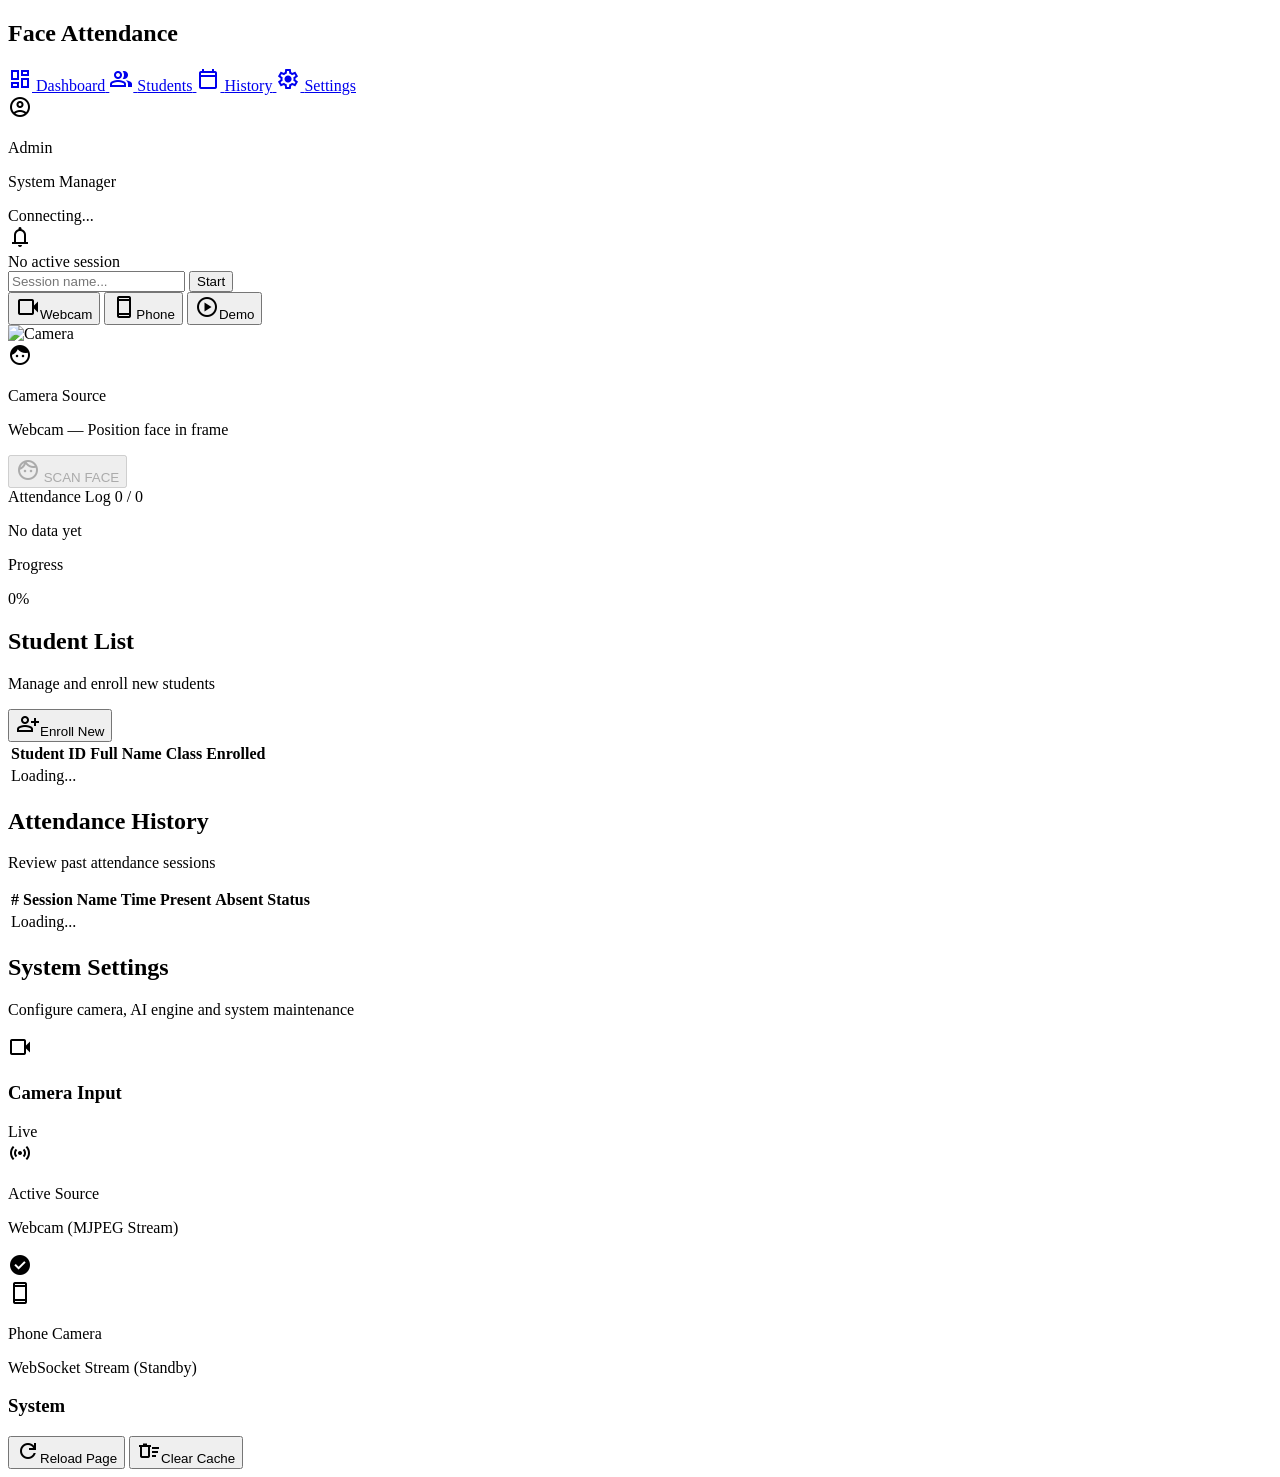
==== web/index.html @ 5d26613a "feat: core face recognition engine and FastAPI backend - InsightFace ArcFace pipeline (detect, align" ====
<!DOCTYPE html>
<html class="dark" lang="en">

<head>
    <meta charset="UTF-8">
    <meta name="viewport" content="width=device-width, initial-scale=1.0">
    <title>Face Attendance — Smart Attendance System</title>
    <link rel="preconnect" href="https://fonts.googleapis.com">
    <link rel="preconnect" href="https://fonts.gstatic.com" crossorigin>
    <link
        href="https://fonts.googleapis.com/css2?family=Inter:wght@400;500;600&family=Manrope:wght@700;800&display=swap"
        rel="stylesheet">
    <link href="https://fonts.googleapis.com/css2?family=Material+Symbols+Outlined:wght,FILL@100..700,0..1&display=swap"
        rel="stylesheet">
    <script src="https://cdn.tailwindcss.com?plugins=forms,container-queries"></script>
    <script>
        tailwind.config = {
            darkMode: "class",
            theme: {
                extend: {
                    colors: {
                        "surface-bright": "#353940", "inverse-surface": "#dfe2eb", "on-error": "#690005",
                        "secondary-fixed": "#97f89a", "primary-fixed-dim": "#a2c9ff", "outline-variant": "#414752",
                        "on-primary-fixed": "#001c38", "surface-dim": "#10141a", "on-background": "#dfe2eb",
                        "surface-container-highest": "#31353c", "on-tertiary-container": "#4f3400",
                        "on-secondary-container": "#95f698", "error": "#ffb4ab", "inverse-primary": "#0060aa",
                        "tertiary-container": "#da9600", "surface-container": "#1c2026", "tertiary": "#ffba42",
                        "surface-container-low": "#181c22", "surface-container-lowest": "#0a0e14",
                        "primary": "#a2c9ff", "on-primary": "#00315c", "primary-container": "#58a6ff",
                        "on-error-container": "#ffdad6", "surface-tint": "#a2c9ff", "on-surface-variant": "#c0c7d4",
                        "primary-fixed": "#d3e4ff", "background": "#10141a", "on-tertiary": "#432c00",
                        "secondary-fixed-dim": "#7bdb80", "on-primary-container": "#003a6b",
                        "secondary-container": "#027326", "surface": "#10141a", "inverse-on-surface": "#2d3137",
                        "on-surface": "#dfe2eb", "error-container": "#93000a", "tertiary-fixed-dim": "#ffba42",
                        "secondary": "#7bdb80", "on-secondary-fixed": "#002106", "outline": "#8b919d",
                        "surface-container-high": "#262a31", "tertiary-fixed": "#ffddaf",
                        "on-secondary": "#00390f", "surface-variant": "#31353c"
                    },
                    fontFamily: { headline: ["Manrope"], body: ["Inter"], label: ["Inter"] }
                }
            }
        }
    </script>
    <link rel="stylesheet" href="/static/style.css">
</head>

<body class="bg-surface-container-lowest text-on-surface font-body antialiased">

    <!-- ═══ SIDEBAR ═══ -->
    <aside
        class="fixed inset-y-0 left-0 flex flex-col z-40 h-full w-64 border-r border-outline-variant/20 bg-surface shadow-[0_12px_32px_rgba(162,201,255,0.08)]">
        <div class="p-6">
            <h1 class="text-xl font-extrabold tracking-tight text-on-surface font-headline">Face Attendance</h1>
        </div>
        <nav class="flex-1 px-4 space-y-1">
            <a class="nav-item active" data-tab="attendance" href="#">
                <span class="material-symbols-outlined nav-icon">dashboard</span>
                <span>Dashboard</span>
            </a>
            <a class="nav-item" data-tab="students" href="#">
                <span class="material-symbols-outlined nav-icon">group</span>
                <span>Students</span>
            </a>
            <a class="nav-item" data-tab="history" href="#">
                <span class="material-symbols-outlined nav-icon">calendar_today</span>
                <span>History</span>
            </a>
            <a class="nav-item" data-tab="settings" href="#">
                <span class="material-symbols-outlined nav-icon">settings</span>
                <span>Settings</span>
            </a>
        </nav>
        <div class="p-4 mt-auto">
            <div class="flex items-center gap-3 p-3 bg-surface-container rounded-xl">
                <div
                    class="w-10 h-10 rounded-full bg-primary-container/20 flex items-center justify-center border border-primary/20">
                    <span class="material-symbols-outlined text-primary">account_circle</span>
                </div>
                <div>
                    <p class="text-sm font-bold">Admin</p>
                    <p class="text-[10px] text-outline uppercase tracking-widest">System Manager</p>
                </div>
            </div>
        </div>
    </aside>

    <!-- ═══ HEADER ═══ -->
    <header
        class="fixed top-0 right-0 left-64 flex items-center justify-between px-8 z-30 h-16 bg-surface/80 backdrop-blur-xl border-b border-outline-variant/10">
        <div class="flex items-center gap-4">
            <div
                class="flex items-center gap-2 px-3 py-1 bg-surface-container rounded-full border border-outline-variant/10">
                <span class="status-badge-dot w-2 h-2 rounded-full bg-outline" id="header-dot"></span>
                <span class="text-[10px] font-bold uppercase tracking-widest" id="status-badge">Connecting...</span>
            </div>
        </div>
        <div class="flex items-center gap-4">
            <span class="text-xs text-on-surface-variant font-mono tabular-nums" id="clock"></span>
            <div class="h-4 w-px bg-outline-variant/30"></div>
            <span
                class="material-symbols-outlined text-on-surface/60 cursor-pointer hover:bg-surface-bright/50 p-2 rounded-lg transition-all text-xl">notifications</span>
        </div>
    </header>

    <!-- ═══ MAIN CONTENT ═══ -->
    <main class="ml-64 mt-16 p-8 min-h-screen">

        <!-- ═══ TAB: DASHBOARD / DIEM DANH ═══ -->
        <section class="tab-content active" id="tab-attendance">
            <!-- Session Bar -->
            <div class="flex items-center justify-between mb-6">
                <div class="flex items-center gap-3" id="session-info">
                    <span class="dot off"></span>
                    <span class="text-sm">No active session</span>
                </div>
                <div class="flex items-center gap-2">
                    <input type="text" id="session-name" placeholder="Session name..."
                        class="bg-surface-container-lowest border border-outline-variant/30 rounded-lg px-3 py-1.5 text-sm text-on-surface placeholder:text-outline focus:border-primary-container focus:ring-1 focus:ring-primary-container/50 w-52">
                    <button
                        class="bg-secondary text-on-secondary px-4 py-1.5 rounded-lg text-sm font-bold hover:opacity-90 transition-opacity"
                        id="btn-start" onclick="startSession()">Start</button>
                    <button
                        class="bg-error-container text-on-error-container px-4 py-1.5 rounded-lg text-sm font-bold hover:opacity-90 transition-opacity"
                        id="btn-stop" onclick="endSession()" style="display:none">End Session</button>
                </div>
            </div>

            <!-- 12-col Grid -->
            <div class="grid grid-cols-12 gap-6">
                <!-- LEFT: Camera (8 cols) -->
                <div class="col-span-8 flex flex-col gap-5">
                    <!-- Camera Source Bar -->
                    <div class="flex items-center gap-2">
                        <button
                            class="source-btn active text-[11px] font-bold px-3 py-1.5 rounded-lg border border-outline-variant/30 transition-all"
                            id="src-webcam" onclick="setCameraSource('webcam')">
                            <span
                                class="material-symbols-outlined text-[14px] align-middle mr-0.5">videocam</span>Webcam
                        </button>
                        <button
                            class="source-btn text-[11px] font-bold px-3 py-1.5 rounded-lg border border-outline-variant/30 transition-all"
                            id="src-phone" onclick="setCameraSource('phone')">
                            <span
                                class="material-symbols-outlined text-[14px] align-middle mr-0.5">smartphone</span>Phone
                        </button>
                        <button
                            class="text-[11px] font-bold px-3 py-1.5 rounded-lg border border-[#8b5cf6]/30 bg-[#8b5cf6]/10 text-[#c4b5fd] hover:bg-[#8b5cf6]/20 transition-all"
                            id="btn-demo" onclick="toggleDemoVideo()">
                            <span
                                class="material-symbols-outlined text-[14px] align-middle mr-0.5">play_circle</span><span
                                id="btn-demo-label">Demo</span>
                        </button>
                        <span class="ml-2 flex items-center gap-1.5 text-[11px] text-on-surface-variant"
                            id="phone-status" style="display:none">
                            <span class="dot off" id="phone-dot"></span>
                            <span id="phone-status-text">Not connected</span>
                        </span>
                    </div>

                    <!-- Camera Feed -->
                    <div
                        class="relative aspect-video bg-surface-container rounded-2xl overflow-hidden group border border-outline-variant/10">
                        <img id="camera-feed" src="/api/live/stream" alt="Camera" class="w-full h-full object-cover">
                        <!-- Demo Video Feed -->
                        <video id="demo-video" src="/static/demo.mp4"
                            class="w-full h-full object-cover absolute inset-0" loop muted playsinline
                            style="display:none"></video>
                        <!-- Scanning Overlay -->
                        <div class="absolute inset-0 flex items-center justify-center pointer-events-none">
                            <div
                                class="w-[260px] h-[260px] rounded-full border-2 border-primary/30 flex items-center justify-center relative scan-circle">
                                <div
                                    class="absolute inset-0 rounded-full border-4 border-primary/15 animate-ping opacity-20">
                                </div>
                                <div
                                    class="w-[200px] h-[200px] rounded-full border border-primary/50 shadow-[0_0_24px_rgba(162,201,255,0.3)]">
                                </div>
                                <div
                                    class="absolute w-40 h-[1px] bg-gradient-to-r from-transparent via-primary/60 to-transparent animate-pulse top-1/2">
                                </div>
                            </div>
                        </div>
                        <!-- HUD Overlay -->
                        <div
                            class="absolute bottom-4 left-4 right-4 flex items-center justify-between bg-surface/60 backdrop-blur-md p-3 rounded-xl border border-white/5">
                            <div class="flex items-center gap-3">
                                <div class="p-1.5 bg-primary/10 rounded-lg">
                                    <span class="material-symbols-outlined text-primary text-lg"
                                        style="font-variation-settings:'FILL' 1">face</span>
                                </div>
                                <div>
                                    <p class="text-[9px] text-outline uppercase tracking-widest font-bold">Camera Source
                                    </p>
                                    <p class="text-sm font-headline font-extrabold" id="camera-hint">Webcam — Position
                                        face in frame</p>
                                </div>
                            </div>
                        </div>
                    </div>

                    <!-- Scan Button -->
                    <button
                        class="w-full flex items-center justify-center gap-3 px-8 py-4 bg-gradient-to-br from-primary-container to-[#3b5bdb] text-white rounded-xl font-bold font-headline text-base uppercase tracking-wider hover:shadow-[0_8px_24px_rgba(88,166,255,0.3)] transition-all active:scale-[0.98] disabled:opacity-40 disabled:hover:shadow-none disabled:cursor-not-allowed"
                        id="btn-scan" onclick="doScan()" disabled>
                        <span class="material-symbols-outlined">face</span>
                        SCAN FACE
                    </button>
                </div>

                <!-- RIGHT: Real-time Logs (4 cols) -->
                <div class="col-span-4 flex flex-col gap-4">
                    <!-- Result Card -->
                    <div class="bg-surface-container rounded-xl border border-outline-variant/10 p-4" id="result-card"
                        style="display:none">
                        <div class="flex items-center gap-3">
                            <span class="material-symbols-outlined text-secondary text-2xl"
                                style="font-variation-settings:'FILL' 1">check_circle</span>
                            <div>
                                <p class="font-headline font-bold text-lg" id="result-name">--</p>
                                <p class="text-xs text-on-surface-variant" id="result-msg">--</p>
                            </div>
                        </div>
                    </div>

                    <!-- Real-time Log Panel -->
                    <div
                        class="bg-surface-container rounded-2xl flex-1 flex flex-col overflow-hidden border border-outline-variant/10 shadow-[0_12px_32px_rgba(162,201,255,0.04)]">
                        <div
                            class="p-4 border-b border-outline-variant/10 bg-surface-container-high/50 flex items-center justify-between">
                            <span class="text-xs font-bold text-outline uppercase tracking-widest">Attendance Log</span>
                            <span class="px-2 py-0.5 bg-primary/10 text-primary text-[10px] font-bold rounded-full"
                                id="present-count">0 / 0</span>
                        </div>
                        <div class="flex-1 overflow-y-auto custom-scrollbar p-2 space-y-1" id="present-list">
                            <p class="empty text-center text-on-surface-variant/40 text-xs py-8">No data yet</p>
                        </div>
                        <!-- Progress Bar -->
                        <div class="p-4 bg-surface-container-high/40 border-t border-outline-variant/10">
                            <div class="flex items-center justify-between mb-2">
                                <p class="text-[10px] font-bold text-on-surface uppercase tracking-widest">Progress</p>
                                <p class="text-[10px] font-bold text-primary" id="progress-pct">0%</p>
                            </div>
                            <div class="h-1.5 w-full bg-surface-container-lowest rounded-full overflow-hidden">
                                <div class="h-full bg-primary rounded-full transition-all duration-500"
                                    id="progress-bar" style="width:0%"></div>
                            </div>
                        </div>
                    </div>
                </div>
            </div>
        </section>

        <!-- ═══ TAB: HOC SINH ═══ -->
        <section class="tab-content" id="tab-students">
            <div class="flex items-center justify-between mb-6">
                <div>
                    <h2 class="text-2xl font-bold font-headline tracking-tight">Student List</h2>
                    <p class="text-sm text-on-surface-variant">Manage and enroll new students</p>
                </div>
                <button
                    class="bg-primary-container text-on-primary-container px-4 py-2 rounded-lg text-sm font-bold flex items-center gap-1.5 hover:opacity-90 transition-opacity"
                    onclick="showEnrollForm()">
                    <span class="material-symbols-outlined text-[16px]">person_add</span>Enroll New
                </button>
            </div>

            <!-- Enroll Form -->
            <div class="bg-surface-container rounded-xl border border-outline-variant/10 p-6 mb-6" id="enroll-form"
                style="display:none">
                <h3 class="font-headline font-bold mb-4 flex items-center gap-2">
                    <span class="material-symbols-outlined text-primary">badge</span>Enroll Student
                </h3>
                <div class="grid grid-cols-1 sm:grid-cols-2 gap-4 mb-4">
                    <div>
                        <label
                            class="block text-[10px] font-bold uppercase tracking-widest text-on-surface-variant mb-1">Student
                            ID</label>
                        <input type="text" id="enroll-id" placeholder="HS001"
                            class="w-full bg-surface-container-lowest border border-outline-variant/30 rounded-lg px-3 py-2 text-sm text-on-surface focus:border-primary-container focus:ring-1 focus:ring-primary-container/50">
                    </div>
                    <div>
                        <label
                            class="block text-[10px] font-bold uppercase tracking-widest text-on-surface-variant mb-1">Full
                            Name</label>
                        <input type="text" id="enroll-name" placeholder="Nguyen Van A"
                            class="w-full bg-surface-container-lowest border border-outline-variant/30 rounded-lg px-3 py-2 text-sm text-on-surface focus:border-primary-container focus:ring-1 focus:ring-primary-container/50">
                    </div>
                    <div>
                        <label
                            class="block text-[10px] font-bold uppercase tracking-widest text-on-surface-variant mb-1">Class</label>
                        <input type="text" id="enroll-class" placeholder="12A1"
                            class="w-full bg-surface-container-lowest border border-outline-variant/30 rounded-lg px-3 py-2 text-sm text-on-surface focus:border-primary-container focus:ring-1 focus:ring-primary-container/50">
                    </div>
                    <div>
                        <label
                            class="block text-[10px] font-bold uppercase tracking-widest text-on-surface-variant mb-1">Face
                            Photo</label>
                        <input type="file" id="enroll-photo" accept="image/*"
                            class="w-full bg-surface-container-lowest border border-outline-variant/30 rounded-lg px-3 py-1.5 text-sm text-on-surface file:mr-3 file:py-1 file:px-3 file:rounded-lg file:border-0 file:text-xs file:font-bold file:bg-primary-container file:text-on-primary-container">
                    </div>
                </div>
                <div class="flex gap-2">
                    <button
                        class="bg-primary-container text-on-primary-container px-5 py-2 rounded-lg text-sm font-bold hover:opacity-90 transition-opacity"
                        onclick="submitEnroll()">Submit</button>
                    <button
                        class="bg-surface-container-high text-on-surface px-5 py-2 rounded-lg text-sm font-bold hover:bg-outline-variant/50 transition-colors"
                        onclick="hideEnrollForm()">Cancel</button>
                </div>
                <div id="enroll-result" class="mt-3 text-sm rounded-lg px-3 py-2"></div>
            </div>

            <!-- Student Table -->
            <div class="bg-surface-container rounded-xl border border-outline-variant/10 overflow-hidden">
                <table class="w-full text-sm">
                    <thead>
                        <tr class="bg-surface-container-high border-b border-outline-variant/10">
                            <th
                                class="text-left px-4 py-3 text-[10px] font-bold uppercase tracking-widest text-outline">
                                Student ID</th>
                            <th
                                class="text-left px-4 py-3 text-[10px] font-bold uppercase tracking-widest text-outline">
                                Full Name</th>
                            <th
                                class="text-left px-4 py-3 text-[10px] font-bold uppercase tracking-widest text-outline">
                                Class</th>
                            <th
                                class="text-left px-4 py-3 text-[10px] font-bold uppercase tracking-widest text-outline">
                                Enrolled</th>
                            <th class="px-4 py-3"></th>
                        </tr>
                    </thead>
                    <tbody id="student-tbody" class="divide-y divide-outline-variant/10">
                        <tr>
                            <td colspan="5" class="empty text-center text-on-surface-variant/40 py-8">Loading...</td>
                        </tr>
                    </tbody>
                </table>
            </div>
        </section>

        <!-- ═══ TAB: LICH SU ═══ -->
        <section class="tab-content" id="tab-history">
            <div class="mb-6">
                <h2 class="text-2xl font-bold font-headline tracking-tight">Attendance History</h2>
                <p class="text-sm text-on-surface-variant">Review past attendance sessions</p>
            </div>
            <div class="bg-surface-container rounded-xl border border-outline-variant/10 overflow-hidden">
                <table class="w-full text-sm">
                    <thead>
                        <tr class="bg-surface-container-high border-b border-outline-variant/10">
                            <th
                                class="text-left px-4 py-3 text-[10px] font-bold uppercase tracking-widest text-outline">
                                #</th>
                            <th
                                class="text-left px-4 py-3 text-[10px] font-bold uppercase tracking-widest text-outline">
                                Session Name</th>
                            <th
                                class="text-left px-4 py-3 text-[10px] font-bold uppercase tracking-widest text-outline">
                                Time</th>
                            <th
                                class="text-left px-4 py-3 text-[10px] font-bold uppercase tracking-widest text-outline">
                                Present</th>
                            <th
                                class="text-left px-4 py-3 text-[10px] font-bold uppercase tracking-widest text-outline">
                                Absent</th>
                            <th
                                class="text-left px-4 py-3 text-[10px] font-bold uppercase tracking-widest text-outline">
                                Status</th>
                            <th class="px-4 py-3"></th>
                        </tr>
                    </thead>
                    <tbody id="history-tbody" class="divide-y divide-outline-variant/10">
                        <tr>
                            <td colspan="7" class="empty text-center text-on-surface-variant/40 py-8">Loading...</td>
                        </tr>
                    </tbody>
                </table>
            </div>

            <!-- Detail Panel -->
            <div class="bg-surface-container rounded-xl border border-outline-variant/10 p-6 mt-6" id="detail-panel"
                style="display:none">
                <div class="flex items-center justify-between mb-4">
                    <h3 class="font-headline font-bold text-lg" id="detail-title">Details</h3>
                    <button
                        class="bg-surface-container-high text-on-surface px-3 py-1 rounded-lg text-xs font-bold hover:bg-outline-variant/50 transition-colors"
                        onclick="hideDetail()">Close</button>
                </div>
                <div class="grid grid-cols-1 sm:grid-cols-2 gap-6">
                    <div>
                        <h4 class="text-xs font-bold text-secondary mb-2 flex items-center gap-1.5">
                            <span class="material-symbols-outlined text-[16px]"
                                style="font-variation-settings:'FILL' 1">check_circle</span>
                            Present (<span id="detail-present-count">0</span>)
                        </h4>
                        <ul id="detail-present-list" class="space-y-1 text-sm max-h-64 overflow-y-auto"></ul>
                    </div>
                    <div>
                        <h4 class="text-xs font-bold text-error mb-2 flex items-center gap-1.5">
                            <span class="material-symbols-outlined text-[16px]">cancel</span>
                            Absent (<span id="detail-absent-count">0</span>)
                        </h4>
                        <ul id="detail-absent-list" class="space-y-1 text-sm max-h-64 overflow-y-auto"></ul>
                    </div>
                </div>
            </div>
        </section>

        <!-- ═══ TAB: CAI DAT ═══ -->
        <section class="tab-content" id="tab-settings">
            <div class="mb-6">
                <h2 class="text-2xl font-bold font-headline tracking-tight">System Settings</h2>
                <p class="text-sm text-on-surface-variant">Configure camera, AI engine and system maintenance</p>
            </div>
            <div class="space-y-6 max-w-3xl">
                <!-- Camera Input -->
                <div class="bg-surface-container rounded-xl border border-outline-variant/10 overflow-hidden">
                    <div
                        class="px-6 py-4 flex items-center gap-3 border-b border-outline-variant/10 bg-surface-container-high/50">
                        <span class="material-symbols-outlined text-primary">videocam</span>
                        <h3 class="font-headline font-bold">Camera Input</h3>
                        <span
                            class="ml-auto text-secondary text-[10px] font-bold px-2 py-0.5 rounded border border-secondary/30 uppercase tracking-widest">Live</span>
                    </div>
                    <div class="p-6 space-y-3">
                        <div
                            class="p-4 rounded-lg bg-surface-container-lowest border border-primary/20 flex items-center justify-between">
                            <div class="flex items-center gap-3">
                                <span class="material-symbols-outlined text-primary">sensors</span>
                                <div>
                                    <p class="text-[10px] font-bold uppercase tracking-wider text-outline">Active Source
                                    </p>
                                    <p class="text-sm font-medium">Webcam (MJPEG Stream)</p>
                                </div>
                            </div>
                            <span class="material-symbols-outlined text-secondary text-sm"
                                style="font-variation-settings:'FILL' 1">check_circle</span>
                        </div>
                        <div
                            class="p-4 rounded-lg bg-surface-container-lowest border border-outline-variant/20 flex items-center gap-3 hover:border-outline-variant transition-colors cursor-pointer">
                            <span class="material-symbols-outlined text-on-surface-variant">smartphone</span>
                            <div>
                                <p class="text-[10px] font-bold uppercase tracking-wider text-outline">Phone Camera</p>
                                <p class="text-sm font-medium">WebSocket Stream (Standby)</p>
                            </div>
                        </div>
                    </div>
                </div>
                <!-- System Controls -->
                <div class="bg-surface-container rounded-xl border border-outline-variant/10 p-6">
                    <h3 class="font-headline font-bold text-xs mb-4 uppercase tracking-widest text-outline">System
                    </h3>
                    <div class="flex flex-wrap gap-3">
                        <button
                            class="flex-1 min-w-[180px] bg-surface-container-high text-on-surface py-3 px-4 rounded-lg font-bold flex items-center justify-center gap-2 hover:bg-outline-variant/50 transition-all border border-outline-variant/20 text-sm"
                            onclick="location.reload()">
                            <span class="material-symbols-outlined text-sm">refresh</span>Reload Page
                        </button>
                        <button
                            class="flex-1 min-w-[180px] bg-error-container/10 text-error py-3 px-4 rounded-lg font-bold flex items-center justify-center gap-2 hover:bg-error-container/20 transition-all border border-error/20 text-sm">
                            <span class="material-symbols-outlined text-sm">delete_sweep</span>Clear Cache
                        </button>
                    </div>
                </div>
            </div>
        </section>
    </main>

    <!-- ═══ TOAST ═══ -->
    <div class="fixed bottom-6 right-6 z-[999] flex flex-col gap-2" id="toast-container"></div>

    <!-- ═══ LOADING ═══ -->
    <div class="fixed inset-0 bg-surface/80 backdrop-blur-sm flex flex-col items-center justify-center z-[998]"
        id="loading" style="display:none">
        <div class="w-9 h-9 border-3 border-outline-variant border-t-primary rounded-full animate-spin mb-3"></div>
        <p class="text-on-surface-variant text-sm" id="loading-text">Processing...</p>
    </div>

    <!-- ═══ DEMO MODAL ═══ -->
    <div class="demo-overlay fixed inset-0 bg-surface/90 backdrop-blur-md flex items-center justify-center z-[1000]"
        id="demo-overlay" style="display:none">
        <div
            class="demo-modal bg-surface-container border border-outline-variant/20 rounded-2xl w-[90%] max-w-[600px] max-h-[90vh] flex flex-col overflow-hidden shadow-2xl">
            <div
                class="flex items-center justify-between px-5 py-3.5 border-b border-outline-variant/10 bg-surface-container-high">
                <h2 class="font-headline font-bold text-sm text-primary">How to Use the Attendance System</h2>
                <button class="text-on-surface-variant hover:text-error transition-colors text-xl leading-none"
                    onclick="closeDemo()">&times;</button>
            </div>
            <div class="flex-1 overflow-hidden relative">
                <div class="demo-slides relative min-h-[380px]" id="demo-slides">
                    <div class="demo-slide active" data-slide="0">
                        <div class="slide-icon">&#128218;</div>
                        <h3 class="font-headline font-bold text-base mb-4">Step 1: Create a Session</h3>
                        <div class="slide-visual">
                            <div
                                class="flex items-center gap-2 bg-surface-container-lowest border border-outline-variant/30 rounded-lg p-3 w-full">
                                <span class="w-2.5 h-2.5 rounded-full bg-outline shrink-0"></span>
                                <input type="text" value="Period 1 — Math" readonly
                                    class="flex-1 bg-surface-container-high/50 border border-outline-variant/30 rounded px-2 py-1 text-xs text-on-surface">
                                <span
                                    class="shrink-0 px-3 py-1 rounded bg-secondary text-on-secondary text-xs font-bold">Start</span>
                            </div>
                        </div>
                        <p class="text-xs text-on-surface-variant text-center mt-4 leading-relaxed max-w-md">Enter the
                            session name, then click <strong class="text-primary">Start</strong> to begin.</p>
                    </div>
                    <div class="demo-slide" data-slide="1">
                        <div class="slide-icon">&#128247;</div>
                        <h3 class="font-headline font-bold text-base mb-4">Step 2: Select Camera Source</h3>
                        <div class="slide-visual">
                            <div
                                class="flex gap-1 bg-surface-container-high border border-outline-variant/30 rounded-lg p-1.5">
                                <span
                                    class="px-4 py-1 rounded text-xs font-bold text-on-surface-variant border border-outline-variant/30">Webcam</span>
                                <span
                                    class="px-4 py-1 rounded text-xs font-bold text-white bg-primary-container border border-primary-container">Phone</span>
                            </div>
                            <div
                                class="flex items-center gap-2 bg-primary/5 border border-dashed border-primary/30 rounded-lg p-3 w-full mt-2 text-xs text-on-surface-variant">
                                <span class="text-2xl">&#128241;</span>
                                <span>Open <strong class="text-primary">/phone</strong> on your mobile device</span>
                            </div>
                        </div>
                        <p class="text-xs text-on-surface-variant text-center mt-4 leading-relaxed max-w-md">Select
                            <strong class="text-primary">Webcam</strong> or <strong class="text-primary">Phone</strong>
                            as your camera source.
                        </p>
                    </div>
                    <div class="demo-slide" data-slide="2">
                        <div class="slide-icon">&#128100;</div>
                        <h3 class="font-headline font-bold text-base mb-4">Step 3: Scan Attendance</h3>
                        <div class="slide-visual">
                            <div
                                class="w-full aspect-[16/10] bg-surface-container-lowest rounded-xl border border-outline-variant/30 flex items-center justify-center relative overflow-hidden">
                                <div class="absolute w-16 h-20 opacity-40"
                                    style="animation:guideBreath 3s ease-in-out infinite">
                                    <svg viewBox="0 0 120 150" fill="none" stroke="rgba(88,166,255,0.6)"
                                        stroke-width="2">
                                        <rect x="5" y="5" width="110" height="140" rx="55" ry="70" />
                                    </svg>
                                </div>
                                <span class="text-3xl relative z-10">&#128578;</span>
                            </div>
                            <div
                                class="w-full text-center py-2 rounded-xl bg-gradient-to-r from-primary-container to-[#3b5bdb] text-white text-xs font-bold uppercase tracking-wider mt-1">
                                SCAN FACE</div>
                        </div>
                        <p class="text-xs text-on-surface-variant text-center mt-4 leading-relaxed max-w-md">Point the
                            camera at the student, then press <strong class="text-primary">SCAN FACE</strong>.</p>
                    </div>
                    <div class="demo-slide" data-slide="3">
                        <div class="slide-icon">&#9989;</div>
                        <h3 class="font-headline font-bold text-base mb-4">Step 4: View Results</h3>
                        <div class="slide-visual">
                            <div
                                class="w-full bg-surface-container-lowest border border-outline-variant/30 rounded-xl overflow-hidden">
                                <div
                                    class="flex items-center justify-between px-3 py-2 border-b border-outline-variant/10 text-xs">
                                    <span class="text-secondary font-bold">&#10003;</span><span
                                        class="flex-1 ml-2">Nguyen Van An</span><span
                                        class="text-on-surface-variant">08:05</span>
                                </div>
                                <div
                                    class="flex items-center justify-between px-3 py-2 border-b border-outline-variant/10 text-xs">
                                    <span class="text-secondary font-bold">&#10003;</span><span class="flex-1 ml-2">Tran
                                        Thi Binh</span><span class="text-on-surface-variant">08:06</span>
                                </div>
                                <div class="flex items-center justify-between px-3 py-2 text-xs opacity-50"><span
                                        class="text-error font-bold">&#10007;</span><span class="flex-1 ml-2">Le Hoang
                                        Cuong</span><span class="text-on-surface-variant">Absent</span></div>
                            </div>
                        </div>
                        <p class="text-xs text-on-surface-variant text-center mt-4 leading-relaxed max-w-md">The <strong
                                class="text-primary">present</strong> and <strong class="text-primary">absent</strong>
                            lists update in real time.</p>
                    </div>
                    <div class="demo-slide" data-slide="4">
                        <div class="slide-icon">&#127891;</div>
                        <h3 class="font-headline font-bold text-base mb-4">Step 5: Enroll New Students</h3>
                        <div class="slide-visual">
                            <div
                                class="w-full bg-surface-container-lowest border border-outline-variant/30 rounded-xl p-3 space-y-2">
                                <div class="flex items-center gap-2 text-xs"><span
                                        class="text-on-surface-variant w-12">ID:</span><span
                                        class="bg-surface-container-high/50 border border-outline-variant/30 rounded px-2 py-0.5 text-on-surface">HS001</span>
                                </div>
                                <div class="flex items-center gap-2 text-xs"><span
                                        class="text-on-surface-variant w-12">Name:</span><span
                                        class="bg-surface-container-high/50 border border-outline-variant/30 rounded px-2 py-0.5 text-on-surface">Nguyen
                                        Van An</span></div>
                                <div class="flex items-center gap-2 text-xs"><span
                                        class="text-on-surface-variant w-12">Class:</span><span
                                        class="bg-surface-container-high/50 border border-outline-variant/30 rounded px-2 py-0.5 text-on-surface">12A1</span>
                                </div>
                            </div>
                        </div>
                        <p class="text-xs text-on-surface-variant text-center mt-4 leading-relaxed max-w-md">Go to
                            <strong class="text-primary">Students</strong> tab, click <strong
                                class="text-primary">Enroll New</strong>.
                        </p>
                    </div>
                </div>
            </div>
            <div
                class="flex flex-col items-center gap-3 px-5 py-3.5 border-t border-outline-variant/10 bg-surface-container-high">
                <div class="flex gap-1.5" id="demo-dots"></div>
                <div class="flex items-center gap-4">
                    <button
                        class="bg-surface-container text-on-surface px-4 py-1.5 rounded-lg text-xs font-bold border border-outline-variant/30 hover:bg-outline-variant/40 transition-colors disabled:opacity-30"
                        id="demo-prev" onclick="demoNav(-1)">Previous</button>
                    <span class="text-[11px] text-on-surface-variant tabular-nums min-w-[40px] text-center"
                        id="demo-counter">1 / 5</span>
                    <button
                        class="bg-primary-container text-on-primary-container px-4 py-1.5 rounded-lg text-xs font-bold hover:opacity-90 transition-opacity"
                        id="demo-next" onclick="demoNav(1)">Next</button>
                </div>
            </div>
        </div>
    </div>

    <script src="/static/app.js"></script>
</body>

</html>
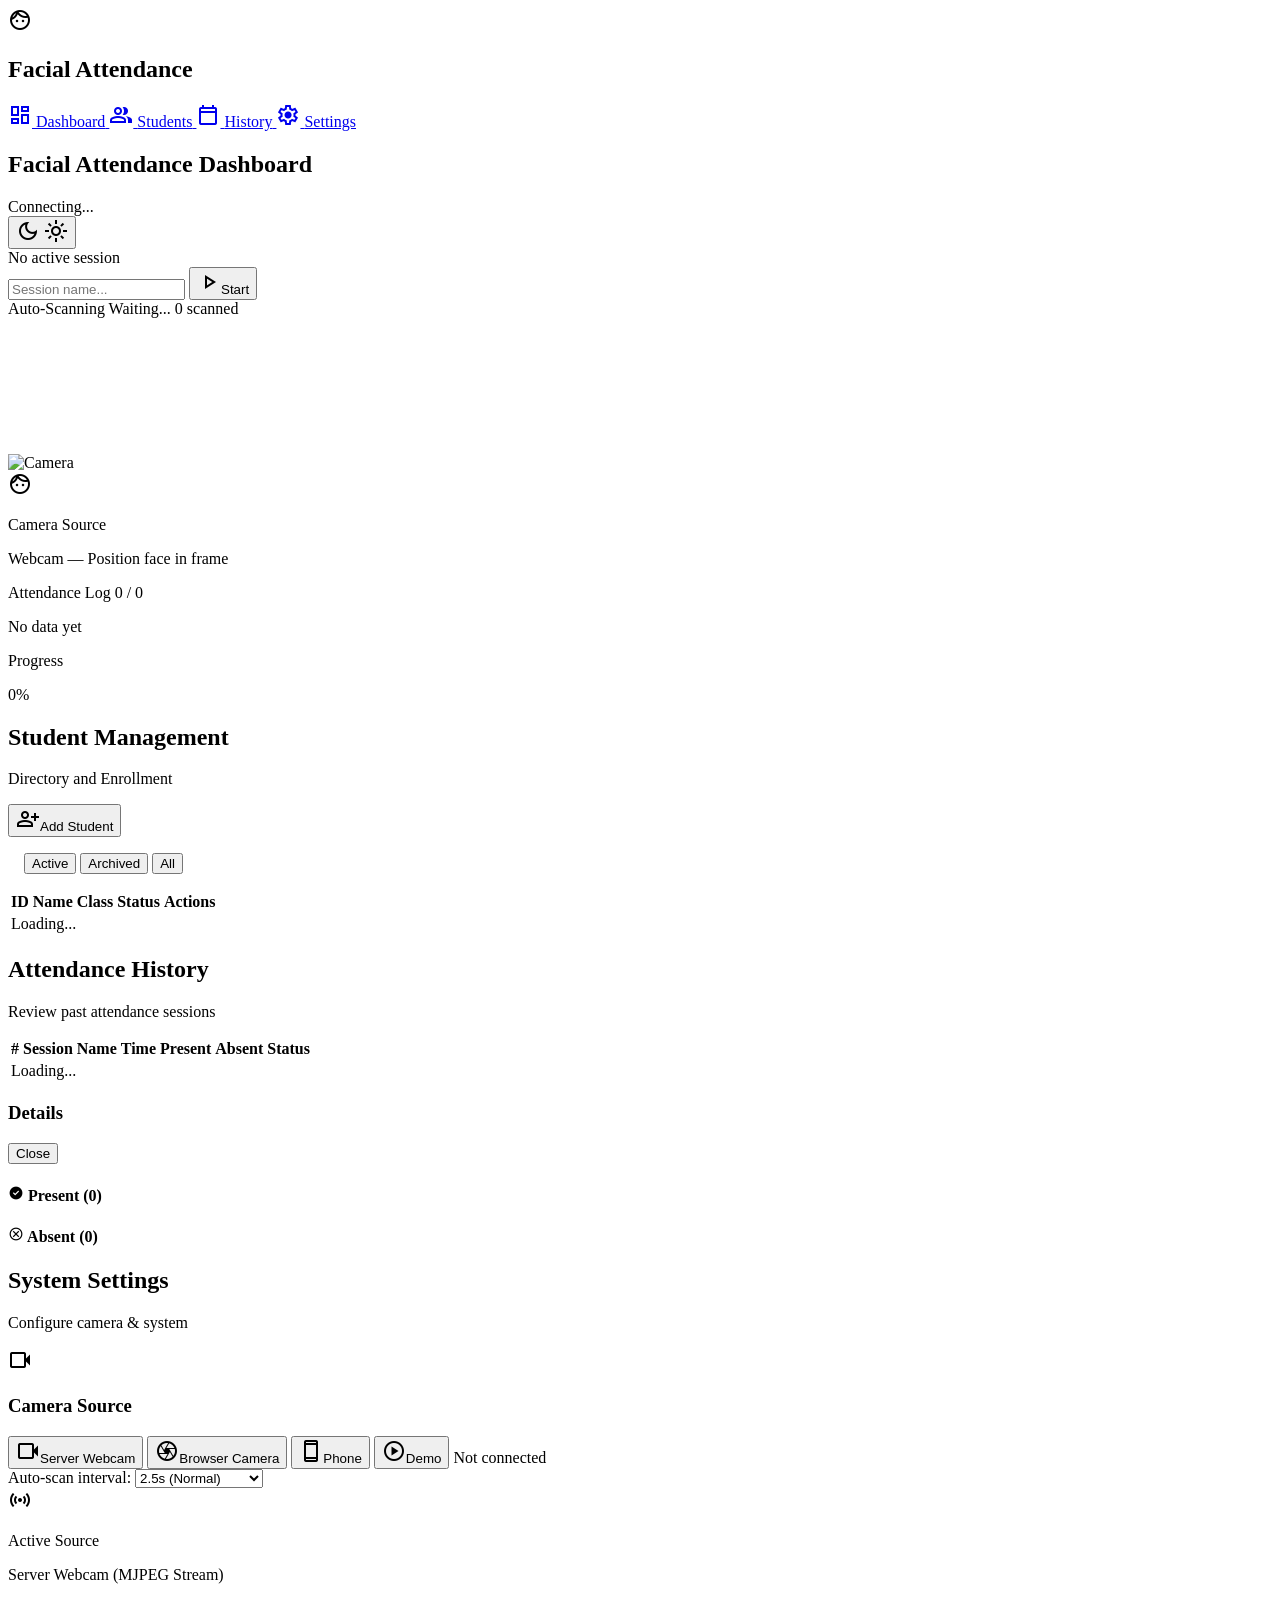
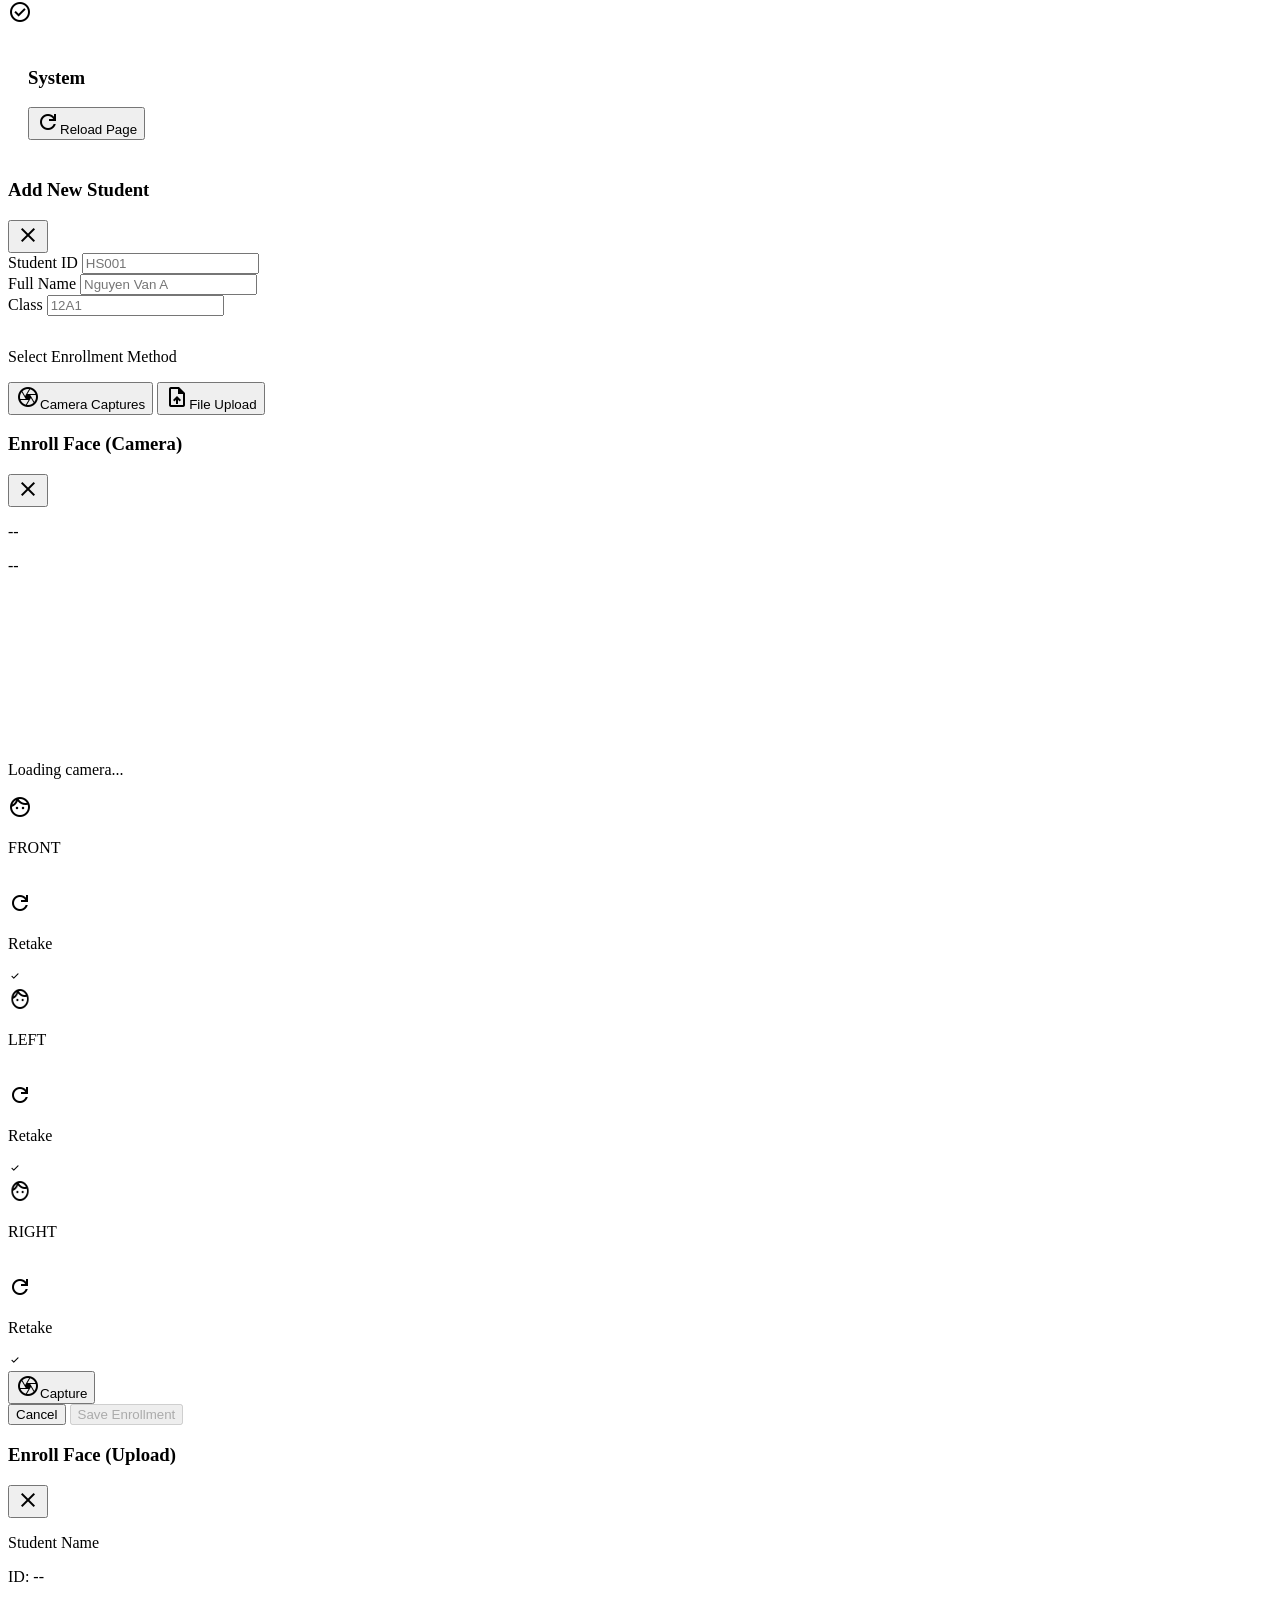
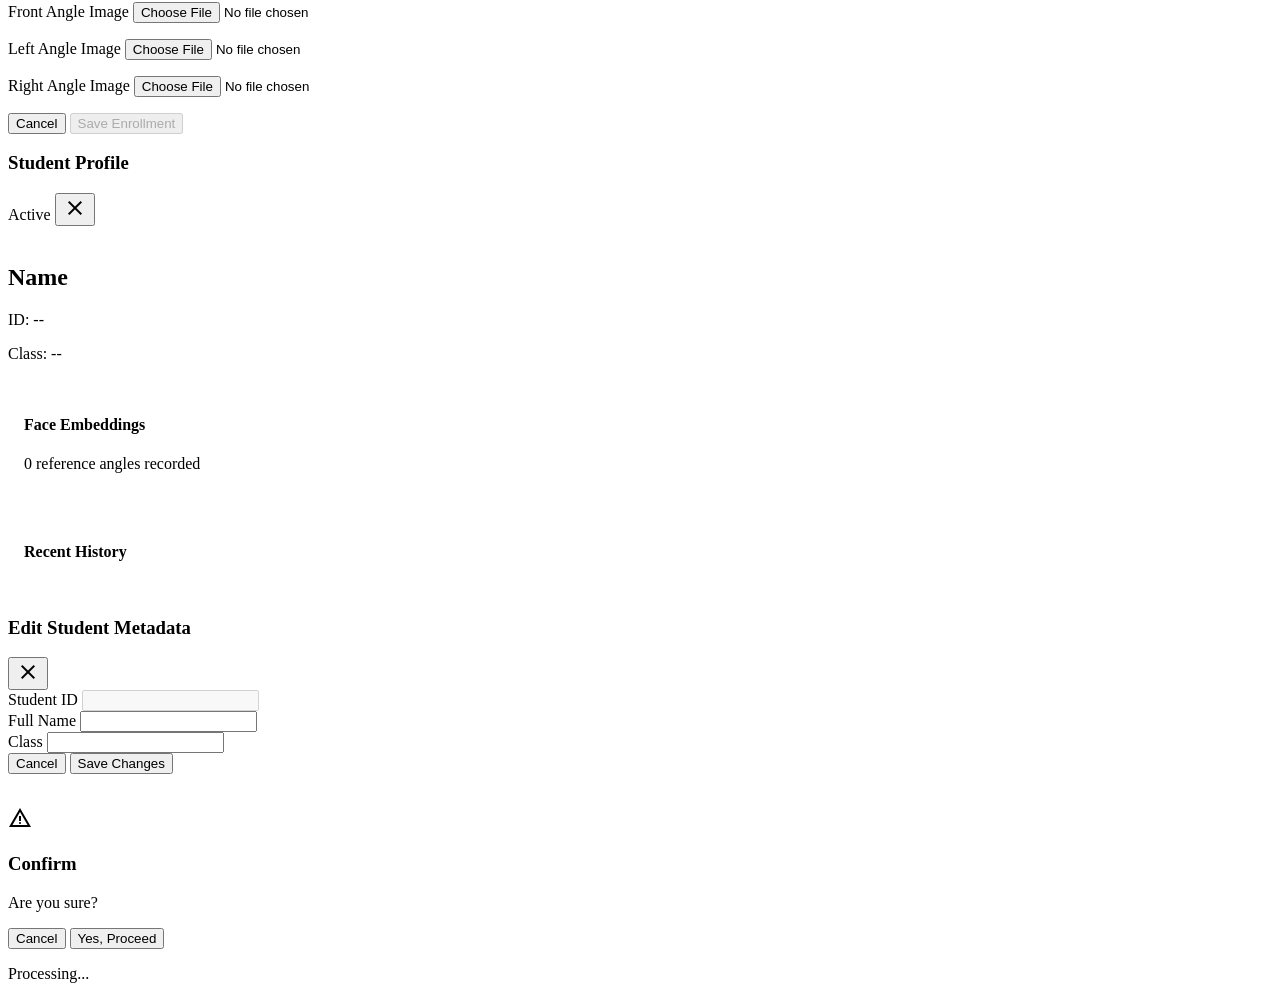
==== commit f95052c3: "Overhaul attendance UI, enrollment, and student CRUD" ====
--- a/web/index.html
+++ b/web/index.html
@@ -1,58 +1,28 @@
 <!DOCTYPE html>
-<html class="dark" lang="en">
+<html lang="en" data-theme="light">
 
 <head>
     <meta charset="UTF-8">
     <meta name="viewport" content="width=device-width, initial-scale=1.0">
     <title>Face Attendance — Smart Attendance System</title>
+    <meta name="description" content="AI-powered facial recognition attendance system for classrooms">
     <link rel="preconnect" href="https://fonts.googleapis.com">
     <link rel="preconnect" href="https://fonts.gstatic.com" crossorigin>
-    <link
-        href="https://fonts.googleapis.com/css2?family=Inter:wght@400;500;600&family=Manrope:wght@700;800&display=swap"
-        rel="stylesheet">
+    <link href="https://fonts.googleapis.com/css2?family=Inter:wght@400;500;600;700&display=swap" rel="stylesheet">
     <link href="https://fonts.googleapis.com/css2?family=Material+Symbols+Outlined:wght,FILL@100..700,0..1&display=swap"
         rel="stylesheet">
-    <script src="https://cdn.tailwindcss.com?plugins=forms,container-queries"></script>
-    <script>
-        tailwind.config = {
-            darkMode: "class",
-            theme: {
-                extend: {
-                    colors: {
-                        "surface-bright": "#353940", "inverse-surface": "#dfe2eb", "on-error": "#690005",
-                        "secondary-fixed": "#97f89a", "primary-fixed-dim": "#a2c9ff", "outline-variant": "#414752",
-                        "on-primary-fixed": "#001c38", "surface-dim": "#10141a", "on-background": "#dfe2eb",
-                        "surface-container-highest": "#31353c", "on-tertiary-container": "#4f3400",
-                        "on-secondary-container": "#95f698", "error": "#ffb4ab", "inverse-primary": "#0060aa",
-                        "tertiary-container": "#da9600", "surface-container": "#1c2026", "tertiary": "#ffba42",
-                        "surface-container-low": "#181c22", "surface-container-lowest": "#0a0e14",
-                        "primary": "#a2c9ff", "on-primary": "#00315c", "primary-container": "#58a6ff",
-                        "on-error-container": "#ffdad6", "surface-tint": "#a2c9ff", "on-surface-variant": "#c0c7d4",
-                        "primary-fixed": "#d3e4ff", "background": "#10141a", "on-tertiary": "#432c00",
-                        "secondary-fixed-dim": "#7bdb80", "on-primary-container": "#003a6b",
-                        "secondary-container": "#027326", "surface": "#10141a", "inverse-on-surface": "#2d3137",
-                        "on-surface": "#dfe2eb", "error-container": "#93000a", "tertiary-fixed-dim": "#ffba42",
-                        "secondary": "#7bdb80", "on-secondary-fixed": "#002106", "outline": "#8b919d",
-                        "surface-container-high": "#262a31", "tertiary-fixed": "#ffddaf",
-                        "on-secondary": "#00390f", "surface-variant": "#31353c"
-                    },
-                    fontFamily: { headline: ["Manrope"], body: ["Inter"], label: ["Inter"] }
-                }
-            }
-        }
-    </script>
     <link rel="stylesheet" href="/static/style.css">
 </head>
 
-<body class="bg-surface-container-lowest text-on-surface font-body antialiased">
+<body>
 
     <!-- ═══ SIDEBAR ═══ -->
-    <aside
-        class="fixed inset-y-0 left-0 flex flex-col z-40 h-full w-64 border-r border-outline-variant/20 bg-surface shadow-[0_12px_32px_rgba(162,201,255,0.08)]">
-        <div class="p-6">
-            <h1 class="text-xl font-extrabold tracking-tight text-on-surface font-headline">Face Attendance</h1>
-        </div>
-        <nav class="flex-1 px-4 space-y-1">
+    <aside class="app-sidebar">
+        <div class="sidebar-brand">
+            <span class="material-symbols-outlined sidebar-brand-icon">face</span>
+            <h1 class="sidebar-brand-text">Facial Attendance</h1>
+        </div>
+        <nav class="sidebar-nav">
             <a class="nav-item active" data-tab="attendance" href="#">
                 <span class="material-symbols-outlined nav-icon">dashboard</span>
                 <span>Dashboard</span>
@@ -70,557 +40,465 @@
                 <span>Settings</span>
             </a>
         </nav>
-        <div class="p-4 mt-auto">
-            <div class="flex items-center gap-3 p-3 bg-surface-container rounded-xl">
-                <div
-                    class="w-10 h-10 rounded-full bg-primary-container/20 flex items-center justify-center border border-primary/20">
-                    <span class="material-symbols-outlined text-primary">account_circle</span>
-                </div>
-                <div>
-                    <p class="text-sm font-bold">Admin</p>
-                    <p class="text-[10px] text-outline uppercase tracking-widest">System Manager</p>
-                </div>
-            </div>
-        </div>
     </aside>
 
     <!-- ═══ HEADER ═══ -->
-    <header
-        class="fixed top-0 right-0 left-64 flex items-center justify-between px-8 z-30 h-16 bg-surface/80 backdrop-blur-xl border-b border-outline-variant/10">
-        <div class="flex items-center gap-4">
-            <div
-                class="flex items-center gap-2 px-3 py-1 bg-surface-container rounded-full border border-outline-variant/10">
-                <span class="status-badge-dot w-2 h-2 rounded-full bg-outline" id="header-dot"></span>
-                <span class="text-[10px] font-bold uppercase tracking-widest" id="status-badge">Connecting...</span>
-            </div>
-        </div>
-        <div class="flex items-center gap-4">
-            <span class="text-xs text-on-surface-variant font-mono tabular-nums" id="clock"></span>
-            <div class="h-4 w-px bg-outline-variant/30"></div>
-            <span
-                class="material-symbols-outlined text-on-surface/60 cursor-pointer hover:bg-surface-bright/50 p-2 rounded-lg transition-all text-xl">notifications</span>
+    <header class="app-header">
+        <h2 class="header-title">Facial Attendance Dashboard</h2>
+        <div class="header-actions">
+            <div class="header-badge">
+                <span class="status-badge-dot" id="header-dot"></span>
+                <span class="header-badge-text" id="status-badge">Connecting...</span>
+            </div>
+            <span class="header-clock" id="clock"></span>
+            <div class="header-divider"></div>
+            <button class="theme-toggle" id="theme-toggle" onclick="toggleTheme()" title="Toggle light/dark mode">
+                <span class="material-symbols-outlined icon-light">dark_mode</span>
+                <span class="material-symbols-outlined icon-dark">light_mode</span>
+            </button>
         </div>
     </header>
 
     <!-- ═══ MAIN CONTENT ═══ -->
-    <main class="ml-64 mt-16 p-8 min-h-screen">
-
-        <!-- ═══ TAB: DASHBOARD / DIEM DANH ═══ -->
+    <main class="app-main">
+
+        <!-- ═══ TAB: DASHBOARD ═══ -->
         <section class="tab-content active" id="tab-attendance">
-            <!-- Session Bar -->
-            <div class="flex items-center justify-between mb-6">
-                <div class="flex items-center gap-3" id="session-info">
+            <div class="flex-row justify-between mb-4">
+                <div class="flex-row" id="session-info">
                     <span class="dot off"></span>
-                    <span class="text-sm">No active session</span>
-                </div>
-                <div class="flex items-center gap-2">
-                    <input type="text" id="session-name" placeholder="Session name..."
-                        class="bg-surface-container-lowest border border-outline-variant/30 rounded-lg px-3 py-1.5 text-sm text-on-surface placeholder:text-outline focus:border-primary-container focus:ring-1 focus:ring-primary-container/50 w-52">
-                    <button
-                        class="bg-secondary text-on-secondary px-4 py-1.5 rounded-lg text-sm font-bold hover:opacity-90 transition-opacity"
-                        id="btn-start" onclick="startSession()">Start</button>
-                    <button
-                        class="bg-error-container text-on-error-container px-4 py-1.5 rounded-lg text-sm font-bold hover:opacity-90 transition-opacity"
-                        id="btn-stop" onclick="endSession()" style="display:none">End Session</button>
-                </div>
-            </div>
-
-            <!-- 12-col Grid -->
-            <div class="grid grid-cols-12 gap-6">
-                <!-- LEFT: Camera (8 cols) -->
-                <div class="col-span-8 flex flex-col gap-5">
-                    <!-- Camera Source Bar -->
-                    <div class="flex items-center gap-2">
-                        <button
-                            class="source-btn active text-[11px] font-bold px-3 py-1.5 rounded-lg border border-outline-variant/30 transition-all"
-                            id="src-webcam" onclick="setCameraSource('webcam')">
-                            <span
-                                class="material-symbols-outlined text-[14px] align-middle mr-0.5">videocam</span>Webcam
-                        </button>
-                        <button
-                            class="source-btn text-[11px] font-bold px-3 py-1.5 rounded-lg border border-outline-variant/30 transition-all"
-                            id="src-phone" onclick="setCameraSource('phone')">
-                            <span
-                                class="material-symbols-outlined text-[14px] align-middle mr-0.5">smartphone</span>Phone
-                        </button>
-                        <button
-                            class="text-[11px] font-bold px-3 py-1.5 rounded-lg border border-[#8b5cf6]/30 bg-[#8b5cf6]/10 text-[#c4b5fd] hover:bg-[#8b5cf6]/20 transition-all"
-                            id="btn-demo" onclick="toggleDemoVideo()">
-                            <span
-                                class="material-symbols-outlined text-[14px] align-middle mr-0.5">play_circle</span><span
-                                id="btn-demo-label">Demo</span>
-                        </button>
-                        <span class="ml-2 flex items-center gap-1.5 text-[11px] text-on-surface-variant"
-                            id="phone-status" style="display:none">
-                            <span class="dot off" id="phone-dot"></span>
-                            <span id="phone-status-text">Not connected</span>
-                        </span>
-                    </div>
-
-                    <!-- Camera Feed -->
-                    <div
-                        class="relative aspect-video bg-surface-container rounded-2xl overflow-hidden group border border-outline-variant/10">
-                        <img id="camera-feed" src="/api/live/stream" alt="Camera" class="w-full h-full object-cover">
-                        <!-- Demo Video Feed -->
-                        <video id="demo-video" src="/static/demo.mp4"
-                            class="w-full h-full object-cover absolute inset-0" loop muted playsinline
-                            style="display:none"></video>
-                        <!-- Scanning Overlay -->
-                        <div class="absolute inset-0 flex items-center justify-center pointer-events-none">
-                            <div
-                                class="w-[260px] h-[260px] rounded-full border-2 border-primary/30 flex items-center justify-center relative scan-circle">
-                                <div
-                                    class="absolute inset-0 rounded-full border-4 border-primary/15 animate-ping opacity-20">
+                    <span class="session-text">No active session</span>
+                </div>
+                <div class="flex-row">
+                    <input type="text" id="session-name" placeholder="Session name..." class="form-input session-input">
+                    <button class="btn-primary" id="btn-start" onclick="uiStartSession()">
+                        <span class="material-symbols-outlined">play_arrow</span>Start
+                    </button>
+                    <button class="btn-danger-fill" id="btn-stop" onclick="uiEndSession()" style="display:none">
+                        <span class="material-symbols-outlined">stop</span>End Session
+                    </button>
+                </div>
+            </div>
+
+            <!-- End Session Summary Card -->
+            <div class="lumina-card summary-card" id="end-session-summary" style="display:none">
+                <div class="flex-row justify-between mb-2">
+                    <h3 class="enroll-title">Session Summary</h3>
+                    <button class="btn-ghost" onclick="hideSummary()">Close</button>
+                </div>
+                <div class="flex-row summary-row">
+                    <div class="summary-stat"><div class="val" id="summary-total">0</div><div class="lbl">Total Class</div></div>
+                    <div class="summary-stat"><div class="val color-primary" id="summary-present">0</div><div class="lbl">Present</div></div>
+                    <div class="summary-stat"><div class="val color-error" id="summary-absent">0</div><div class="lbl">Absent</div></div>
+                </div>
+            </div>
+
+            <div class="dash-grid">
+                <div class="flex-col">
+                    <div id="autoscan-bar" class="autoscan-bar">
+                        <span class="dot on"></span>
+                        <span class="autoscan-label">Auto-Scanning</span>
+                        <span class="autoscan-status-text" id="autoscan-status">Waiting...</span>
+                        <span class="autoscan-count-text" id="autoscan-count">0 scanned</span>
+                    </div>
+
+                    <div class="viewfinder">
+                        <img id="camera-feed" src="/api/live/stream" alt="Camera" crossorigin="anonymous">
+                        <video id="browser-cam" class="browser-cam-video" autoplay playsinline muted></video>
+                        <video id="demo-video" class="demo-video" src="/static/demo.mp4" loop muted playsinline></video>
+                        <div class="viewfinder-brackets"></div>
+                        <div class="viewfinder-hud">
+                            <div class="hud-row">
+                                <div class="hud-icon-wrap">
+                                    <span class="material-symbols-outlined hud-icon">face</span>
                                 </div>
-                                <div
-                                    class="w-[200px] h-[200px] rounded-full border border-primary/50 shadow-[0_0_24px_rgba(162,201,255,0.3)]">
-                                </div>
-                                <div
-                                    class="absolute w-40 h-[1px] bg-gradient-to-r from-transparent via-primary/60 to-transparent animate-pulse top-1/2">
+                                <div>
+                                    <p class="hud-label">Camera Source</p>
+                                    <p class="hud-value" id="camera-hint">Webcam — Position face in frame</p>
                                 </div>
                             </div>
                         </div>
-                        <!-- HUD Overlay -->
-                        <div
-                            class="absolute bottom-4 left-4 right-4 flex items-center justify-between bg-surface/60 backdrop-blur-md p-3 rounded-xl border border-white/5">
-                            <div class="flex items-center gap-3">
-                                <div class="p-1.5 bg-primary/10 rounded-lg">
-                                    <span class="material-symbols-outlined text-primary text-lg"
-                                        style="font-variation-settings:'FILL' 1">face</span>
-                                </div>
+                    </div>
+                </div>
+
+                <div class="flex-col">
+                    <div class="scan-result-card" id="result-card" style="display:none">
+                        <span class="material-symbols-outlined result-icon" id="result-icon">check_circle</span>
+                        <div>
+                            <p class="result-name" id="result-name">--</p>
+                            <p class="result-msg" id="result-msg">--</p>
+                        </div>
+                    </div>
+
+                    <div class="lumina-card log-card">
+                        <div class="lumina-card-header">
+                            <span class="log-header-label">Attendance Log</span>
+                            <span class="log-badge" id="present-count">0 / 0</span>
+                        </div>
+                        <div class="custom-scrollbar log-scroll" id="present-list">
+                            <p class="empty-state">No data yet</p>
+                        </div>
+                        <div class="progress-footer">
+                            <div class="progress-row">
+                                <p class="progress-label">Progress</p>
+                                <p class="progress-pct" id="progress-pct">0%</p>
+                            </div>
+                            <div class="progress-track">
+                                <div class="progress-fill" id="progress-bar"></div>
+                            </div>
+                        </div>
+                    </div>
+                </div>
+            </div>
+        </section>
+
+        <!-- ═══ TAB: STUDENTS ═══ -->
+        <section class="tab-content" id="tab-students">
+            <div class="flex-row justify-between mb-4">
+                <div>
+                    <h2 class="section-title">Student Management</h2>
+                    <p class="section-subtitle">Directory and Enrollment</p>
+                </div>
+                <button class="btn-primary" onclick="showStudentCreateModal()">
+                    <span class="material-symbols-outlined">person_add</span>Add Student
+                </button>
+            </div>
+
+            <div class="lumina-card flex-row justify-between mb-4" style="padding:16px">
+                <div class="view-tabs" id="student-view-tabs">
+                    <button class="view-tab active" onclick="loadStudents('active')">Active</button>
+                    <button class="view-tab" onclick="loadStudents('archived')">Archived</button>
+                    <button class="view-tab" onclick="loadStudents('all')">All</button>
+                </div>
+            </div>
+
+            <div class="lumina-card" style="overflow:hidden">
+                <table class="data-table">
+                    <thead>
+                        <tr>
+                            <th>ID</th>
+                            <th>Name</th>
+                            <th>Class</th>
+                            <th class="center">Status</th>
+                            <th class="right">Actions</th>
+                        </tr>
+                    </thead>
+                    <tbody id="student-tbody">
+                        <tr><td colspan="5" class="empty-state">Loading...</td></tr>
+                    </tbody>
+                </table>
+            </div>
+        </section>
+
+        <!-- ═══ TAB: HISTORY ═══ -->
+        <section class="tab-content" id="tab-history">
+            <div class="mb-4">
+                <h2 class="section-title">Attendance History</h2>
+                <p class="section-subtitle">Review past attendance sessions</p>
+            </div>
+            <div class="lumina-card" style="overflow:hidden">
+                <table class="data-table">
+                    <thead>
+                        <tr>
+                            <th>#</th>
+                            <th>Session Name</th>
+                            <th>Time</th>
+                            <th>Present</th>
+                            <th>Absent</th>
+                            <th>Status</th>
+                            <th></th>
+                        </tr>
+                    </thead>
+                    <tbody id="history-tbody">
+                        <tr><td colspan="7" class="empty-state">Loading...</td></tr>
+                    </tbody>
+                </table>
+            </div>
+
+            <!-- Detail Panel -->
+            <div class="lumina-card detail-panel" id="detail-panel">
+                <div class="flex-row justify-between mb-4">
+                    <h3 class="enroll-title" id="detail-title">Details</h3>
+                    <button class="btn-secondary" onclick="hideDetail()">Close</button>
+                </div>
+                <div class="detail-grid">
+                    <div>
+                        <h4 class="detail-section-title present">
+                            <span class="material-symbols-outlined" style="font-size:16px;font-variation-settings:'FILL' 1">check_circle</span>
+                            Present (<span id="detail-present-count">0</span>)
+                        </h4>
+                        <ul id="detail-present-list" class="detail-list"></ul>
+                    </div>
+                    <div>
+                        <h4 class="detail-section-title absent">
+                            <span class="material-symbols-outlined" style="font-size:16px">cancel</span>
+                            Absent (<span id="detail-absent-count">0</span>)
+                        </h4>
+                        <ul id="detail-absent-list" class="detail-list"></ul>
+                    </div>
+                </div>
+            </div>
+        </section>
+
+        <!-- ═══ TAB: SETTINGS ═══ -->
+        <section class="tab-content" id="tab-settings">
+            <div class="mb-4">
+                <h2 class="section-title">System Settings</h2>
+                <p class="section-subtitle">Configure camera &amp; system</p>
+            </div>
+            <div class="flex-col settings-max">
+                <div class="lumina-card" style="overflow:hidden">
+                    <div class="settings-card-header">
+                        <span class="material-symbols-outlined">videocam</span>
+                        <h3>Camera Source</h3>
+                    </div>
+                    <div class="settings-card-body">
+                        <div class="source-row">
+                            <button class="source-btn active" id="src-webcam" onclick="setCameraSource('webcam')"><span class="material-symbols-outlined nav-icon">videocam</span>Server Webcam</button>
+                            <button class="source-btn" id="src-browser" onclick="setCameraSource('browser')"><span class="material-symbols-outlined nav-icon">camera</span>Browser Camera</button>
+                            <button class="source-btn" id="src-phone" onclick="setCameraSource('phone')"><span class="material-symbols-outlined nav-icon">smartphone</span>Phone</button>
+                            <button class="btn-demo" id="btn-demo" onclick="toggleDemoVideo()"><span class="material-symbols-outlined nav-icon">play_circle</span><span id="btn-demo-label">Demo</span></button>
+                            <span class="phone-status" id="phone-status"><span class="dot off" id="phone-dot"></span><span id="phone-status-text">Not connected</span></span>
+                        </div>
+                        <div class="interval-row">
+                            <label class="interval-label">Auto-scan interval:</label>
+                            <select id="autoscan-interval" class="form-input interval-select" onchange="updateAutoScanInterval()">
+                                <option value="1500">1.5s (Fast)</option>
+                                <option value="2500" selected>2.5s (Normal)</option>
+                                <option value="4000">4s (Battery saver)</option>
+                            </select>
+                        </div>
+                        <div class="source-info" id="source-info-card">
+                            <div class="source-info-row">
+                                <span class="material-symbols-outlined" style="color:var(--primary-container)">sensors</span>
                                 <div>
-                                    <p class="text-[9px] text-outline uppercase tracking-widest font-bold">Camera Source
-                                    </p>
-                                    <p class="text-sm font-headline font-extrabold" id="camera-hint">Webcam — Position
-                                        face in frame</p>
+                                    <p class="source-info-label">Active Source</p>
+                                    <p class="source-info-value" id="source-info-text">Server Webcam (MJPEG Stream)</p>
                                 </div>
                             </div>
-                        </div>
-                    </div>
-
-                    <!-- Scan Button -->
-                    <button
-                        class="w-full flex items-center justify-center gap-3 px-8 py-4 bg-gradient-to-br from-primary-container to-[#3b5bdb] text-white rounded-xl font-bold font-headline text-base uppercase tracking-wider hover:shadow-[0_8px_24px_rgba(88,166,255,0.3)] transition-all active:scale-[0.98] disabled:opacity-40 disabled:hover:shadow-none disabled:cursor-not-allowed"
-                        id="btn-scan" onclick="doScan()" disabled>
-                        <span class="material-symbols-outlined">face</span>
-                        SCAN FACE
-                    </button>
-                </div>
-
-                <!-- RIGHT: Real-time Logs (4 cols) -->
-                <div class="col-span-4 flex flex-col gap-4">
-                    <!-- Result Card -->
-                    <div class="bg-surface-container rounded-xl border border-outline-variant/10 p-4" id="result-card"
-                        style="display:none">
-                        <div class="flex items-center gap-3">
-                            <span class="material-symbols-outlined text-secondary text-2xl"
-                                style="font-variation-settings:'FILL' 1">check_circle</span>
-                            <div>
-                                <p class="font-headline font-bold text-lg" id="result-name">--</p>
-                                <p class="text-xs text-on-surface-variant" id="result-msg">--</p>
-                            </div>
-                        </div>
-                    </div>
-
-                    <!-- Real-time Log Panel -->
-                    <div
-                        class="bg-surface-container rounded-2xl flex-1 flex flex-col overflow-hidden border border-outline-variant/10 shadow-[0_12px_32px_rgba(162,201,255,0.04)]">
-                        <div
-                            class="p-4 border-b border-outline-variant/10 bg-surface-container-high/50 flex items-center justify-between">
-                            <span class="text-xs font-bold text-outline uppercase tracking-widest">Attendance Log</span>
-                            <span class="px-2 py-0.5 bg-primary/10 text-primary text-[10px] font-bold rounded-full"
-                                id="present-count">0 / 0</span>
-                        </div>
-                        <div class="flex-1 overflow-y-auto custom-scrollbar p-2 space-y-1" id="present-list">
-                            <p class="empty text-center text-on-surface-variant/40 text-xs py-8">No data yet</p>
-                        </div>
-                        <!-- Progress Bar -->
-                        <div class="p-4 bg-surface-container-high/40 border-t border-outline-variant/10">
-                            <div class="flex items-center justify-between mb-2">
-                                <p class="text-[10px] font-bold text-on-surface uppercase tracking-widest">Progress</p>
-                                <p class="text-[10px] font-bold text-primary" id="progress-pct">0%</p>
-                            </div>
-                            <div class="h-1.5 w-full bg-surface-container-lowest rounded-full overflow-hidden">
-                                <div class="h-full bg-primary rounded-full transition-all duration-500"
-                                    id="progress-bar" style="width:0%"></div>
-                            </div>
-                        </div>
-                    </div>
-                </div>
-            </div>
-        </section>
-
-        <!-- ═══ TAB: HOC SINH ═══ -->
-        <section class="tab-content" id="tab-students">
-            <div class="flex items-center justify-between mb-6">
-                <div>
-                    <h2 class="text-2xl font-bold font-headline tracking-tight">Student List</h2>
-                    <p class="text-sm text-on-surface-variant">Manage and enroll new students</p>
-                </div>
-                <button
-                    class="bg-primary-container text-on-primary-container px-4 py-2 rounded-lg text-sm font-bold flex items-center gap-1.5 hover:opacity-90 transition-opacity"
-                    onclick="showEnrollForm()">
-                    <span class="material-symbols-outlined text-[16px]">person_add</span>Enroll New
-                </button>
-            </div>
-
-            <!-- Enroll Form -->
-            <div class="bg-surface-container rounded-xl border border-outline-variant/10 p-6 mb-6" id="enroll-form"
-                style="display:none">
-                <h3 class="font-headline font-bold mb-4 flex items-center gap-2">
-                    <span class="material-symbols-outlined text-primary">badge</span>Enroll Student
-                </h3>
-                <div class="grid grid-cols-1 sm:grid-cols-2 gap-4 mb-4">
-                    <div>
-                        <label
-                            class="block text-[10px] font-bold uppercase tracking-widest text-on-surface-variant mb-1">Student
-                            ID</label>
-                        <input type="text" id="enroll-id" placeholder="HS001"
-                            class="w-full bg-surface-container-lowest border border-outline-variant/30 rounded-lg px-3 py-2 text-sm text-on-surface focus:border-primary-container focus:ring-1 focus:ring-primary-container/50">
-                    </div>
-                    <div>
-                        <label
-                            class="block text-[10px] font-bold uppercase tracking-widest text-on-surface-variant mb-1">Full
-                            Name</label>
-                        <input type="text" id="enroll-name" placeholder="Nguyen Van A"
-                            class="w-full bg-surface-container-lowest border border-outline-variant/30 rounded-lg px-3 py-2 text-sm text-on-surface focus:border-primary-container focus:ring-1 focus:ring-primary-container/50">
-                    </div>
-                    <div>
-                        <label
-                            class="block text-[10px] font-bold uppercase tracking-widest text-on-surface-variant mb-1">Class</label>
-                        <input type="text" id="enroll-class" placeholder="12A1"
-                            class="w-full bg-surface-container-lowest border border-outline-variant/30 rounded-lg px-3 py-2 text-sm text-on-surface focus:border-primary-container focus:ring-1 focus:ring-primary-container/50">
-                    </div>
-                    <div>
-                        <label
-                            class="block text-[10px] font-bold uppercase tracking-widest text-on-surface-variant mb-1">Face
-                            Photo</label>
-                        <input type="file" id="enroll-photo" accept="image/*"
-                            class="w-full bg-surface-container-lowest border border-outline-variant/30 rounded-lg px-3 py-1.5 text-sm text-on-surface file:mr-3 file:py-1 file:px-3 file:rounded-lg file:border-0 file:text-xs file:font-bold file:bg-primary-container file:text-on-primary-container">
-                    </div>
-                </div>
-                <div class="flex gap-2">
-                    <button
-                        class="bg-primary-container text-on-primary-container px-5 py-2 rounded-lg text-sm font-bold hover:opacity-90 transition-opacity"
-                        onclick="submitEnroll()">Submit</button>
-                    <button
-                        class="bg-surface-container-high text-on-surface px-5 py-2 rounded-lg text-sm font-bold hover:bg-outline-variant/50 transition-colors"
-                        onclick="hideEnrollForm()">Cancel</button>
-                </div>
-                <div id="enroll-result" class="mt-3 text-sm rounded-lg px-3 py-2"></div>
-            </div>
-
-            <!-- Student Table -->
-            <div class="bg-surface-container rounded-xl border border-outline-variant/10 overflow-hidden">
-                <table class="w-full text-sm">
-                    <thead>
-                        <tr class="bg-surface-container-high border-b border-outline-variant/10">
-                            <th
-                                class="text-left px-4 py-3 text-[10px] font-bold uppercase tracking-widest text-outline">
-                                Student ID</th>
-                            <th
-                                class="text-left px-4 py-3 text-[10px] font-bold uppercase tracking-widest text-outline">
-                                Full Name</th>
-                            <th
-                                class="text-left px-4 py-3 text-[10px] font-bold uppercase tracking-widest text-outline">
-                                Class</th>
-                            <th
-                                class="text-left px-4 py-3 text-[10px] font-bold uppercase tracking-widest text-outline">
-                                Enrolled</th>
-                            <th class="px-4 py-3"></th>
-                        </tr>
-                    </thead>
-                    <tbody id="student-tbody" class="divide-y divide-outline-variant/10">
-                        <tr>
-                            <td colspan="5" class="empty text-center text-on-surface-variant/40 py-8">Loading...</td>
-                        </tr>
-                    </tbody>
-                </table>
-            </div>
-        </section>
-
-        <!-- ═══ TAB: LICH SU ═══ -->
-        <section class="tab-content" id="tab-history">
-            <div class="mb-6">
-                <h2 class="text-2xl font-bold font-headline tracking-tight">Attendance History</h2>
-                <p class="text-sm text-on-surface-variant">Review past attendance sessions</p>
-            </div>
-            <div class="bg-surface-container rounded-xl border border-outline-variant/10 overflow-hidden">
-                <table class="w-full text-sm">
-                    <thead>
-                        <tr class="bg-surface-container-high border-b border-outline-variant/10">
-                            <th
-                                class="text-left px-4 py-3 text-[10px] font-bold uppercase tracking-widest text-outline">
-                                #</th>
-                            <th
-                                class="text-left px-4 py-3 text-[10px] font-bold uppercase tracking-widest text-outline">
-                                Session Name</th>
-                            <th
-                                class="text-left px-4 py-3 text-[10px] font-bold uppercase tracking-widest text-outline">
-                                Time</th>
-                            <th
-                                class="text-left px-4 py-3 text-[10px] font-bold uppercase tracking-widest text-outline">
-                                Present</th>
-                            <th
-                                class="text-left px-4 py-3 text-[10px] font-bold uppercase tracking-widest text-outline">
-                                Absent</th>
-                            <th
-                                class="text-left px-4 py-3 text-[10px] font-bold uppercase tracking-widest text-outline">
-                                Status</th>
-                            <th class="px-4 py-3"></th>
-                        </tr>
-                    </thead>
-                    <tbody id="history-tbody" class="divide-y divide-outline-variant/10">
-                        <tr>
-                            <td colspan="7" class="empty text-center text-on-surface-variant/40 py-8">Loading...</td>
-                        </tr>
-                    </tbody>
-                </table>
-            </div>
-
-            <!-- Detail Panel -->
-            <div class="bg-surface-container rounded-xl border border-outline-variant/10 p-6 mt-6" id="detail-panel"
-                style="display:none">
-                <div class="flex items-center justify-between mb-4">
-                    <h3 class="font-headline font-bold text-lg" id="detail-title">Details</h3>
-                    <button
-                        class="bg-surface-container-high text-on-surface px-3 py-1 rounded-lg text-xs font-bold hover:bg-outline-variant/50 transition-colors"
-                        onclick="hideDetail()">Close</button>
-                </div>
-                <div class="grid grid-cols-1 sm:grid-cols-2 gap-6">
-                    <div>
-                        <h4 class="text-xs font-bold text-secondary mb-2 flex items-center gap-1.5">
-                            <span class="material-symbols-outlined text-[16px]"
-                                style="font-variation-settings:'FILL' 1">check_circle</span>
-                            Present (<span id="detail-present-count">0</span>)
-                        </h4>
-                        <ul id="detail-present-list" class="space-y-1 text-sm max-h-64 overflow-y-auto"></ul>
-                    </div>
-                    <div>
-                        <h4 class="text-xs font-bold text-error mb-2 flex items-center gap-1.5">
-                            <span class="material-symbols-outlined text-[16px]">cancel</span>
-                            Absent (<span id="detail-absent-count">0</span>)
-                        </h4>
-                        <ul id="detail-absent-list" class="space-y-1 text-sm max-h-64 overflow-y-auto"></ul>
-                    </div>
-                </div>
-            </div>
-        </section>
-
-        <!-- ═══ TAB: CAI DAT ═══ -->
-        <section class="tab-content" id="tab-settings">
-            <div class="mb-6">
-                <h2 class="text-2xl font-bold font-headline tracking-tight">System Settings</h2>
-                <p class="text-sm text-on-surface-variant">Configure camera, AI engine and system maintenance</p>
-            </div>
-            <div class="space-y-6 max-w-3xl">
-                <!-- Camera Input -->
-                <div class="bg-surface-container rounded-xl border border-outline-variant/10 overflow-hidden">
-                    <div
-                        class="px-6 py-4 flex items-center gap-3 border-b border-outline-variant/10 bg-surface-container-high/50">
-                        <span class="material-symbols-outlined text-primary">videocam</span>
-                        <h3 class="font-headline font-bold">Camera Input</h3>
-                        <span
-                            class="ml-auto text-secondary text-[10px] font-bold px-2 py-0.5 rounded border border-secondary/30 uppercase tracking-widest">Live</span>
-                    </div>
-                    <div class="p-6 space-y-3">
-                        <div
-                            class="p-4 rounded-lg bg-surface-container-lowest border border-primary/20 flex items-center justify-between">
-                            <div class="flex items-center gap-3">
-                                <span class="material-symbols-outlined text-primary">sensors</span>
-                                <div>
-                                    <p class="text-[10px] font-bold uppercase tracking-wider text-outline">Active Source
-                                    </p>
-                                    <p class="text-sm font-medium">Webcam (MJPEG Stream)</p>
-                                </div>
-                            </div>
-                            <span class="material-symbols-outlined text-secondary text-sm"
-                                style="font-variation-settings:'FILL' 1">check_circle</span>
-                        </div>
-                        <div
-                            class="p-4 rounded-lg bg-surface-container-lowest border border-outline-variant/20 flex items-center gap-3 hover:border-outline-variant transition-colors cursor-pointer">
-                            <span class="material-symbols-outlined text-on-surface-variant">smartphone</span>
-                            <div>
-                                <p class="text-[10px] font-bold uppercase tracking-wider text-outline">Phone Camera</p>
-                                <p class="text-sm font-medium">WebSocket Stream (Standby)</p>
-                            </div>
-                        </div>
-                    </div>
-                </div>
-                <!-- System Controls -->
-                <div class="bg-surface-container rounded-xl border border-outline-variant/10 p-6">
-                    <h3 class="font-headline font-bold text-xs mb-4 uppercase tracking-widest text-outline">System
-                    </h3>
-                    <div class="flex flex-wrap gap-3">
-                        <button
-                            class="flex-1 min-w-[180px] bg-surface-container-high text-on-surface py-3 px-4 rounded-lg font-bold flex items-center justify-center gap-2 hover:bg-outline-variant/50 transition-all border border-outline-variant/20 text-sm"
-                            onclick="location.reload()">
-                            <span class="material-symbols-outlined text-sm">refresh</span>Reload Page
-                        </button>
-                        <button
-                            class="flex-1 min-w-[180px] bg-error-container/10 text-error py-3 px-4 rounded-lg font-bold flex items-center justify-center gap-2 hover:bg-error-container/20 transition-all border border-error/20 text-sm">
-                            <span class="material-symbols-outlined text-sm">delete_sweep</span>Clear Cache
-                        </button>
+                            <span class="material-symbols-outlined source-check">check_circle</span>
+                        </div>
+                    </div>
+                </div>
+                <div class="lumina-card" style="padding:20px">
+                    <h3 class="system-section-label">System</h3>
+                    <div class="flex-row" style="gap:10px;flex-wrap:wrap">
+                        <button class="btn-secondary" onclick="location.reload()"><span class="material-symbols-outlined">refresh</span>Reload Page</button>
                     </div>
                 </div>
             </div>
         </section>
     </main>
 
+    <!-- ═══ MODALS ═══ -->
+    
+    <!-- Student Create/Info Base Modal -->
+    <div class="lumina-modal-overlay" id="student-create-modal">
+        <div class="lumina-modal">
+            <div class="modal-header">
+                <h3>Add New Student</h3>
+                <button class="modal-close" onclick="closeModal('student-create-modal')"><span class="material-symbols-outlined">close</span></button>
+            </div>
+            <div class="modal-body">
+                <div class="form-group">
+                    <label class="form-label">Student ID</label>
+                    <input type="text" class="form-input" id="new-student-id" placeholder="HS001">
+                </div>
+                <div class="form-group">
+                    <label class="form-label">Full Name</label>
+                    <input type="text" class="form-input" id="new-student-name" placeholder="Nguyen Van A">
+                </div>
+                <div class="form-group">
+                    <label class="form-label">Class</label>
+                    <input type="text" class="form-input" id="new-student-class" placeholder="12A1">
+                </div>
+                <div class="mt-4" style="border-top:1px solid var(--outline-variant);padding-top:16px">
+                    <p class="form-label">Select Enrollment Method</p>
+                    <div class="flex-row">
+                        <button class="btn-primary" onclick="proceedToCameraEnroll()" style="flex:1;justify-content:center"><span class="material-symbols-outlined">camera</span>Camera Captures</button>
+                        <button class="btn-secondary" onclick="proceedToManualEnroll()" style="flex:1;justify-content:center"><span class="material-symbols-outlined">upload_file</span>File Upload</button>
+                    </div>
+                </div>
+            </div>
+        </div>
+    </div>
+
+    <!-- Enroll Camera Modal -->
+    <div class="lumina-modal-overlay" id="enroll-modal">
+        <div class="lumina-modal" style="width:95%;max-width:800px">
+            <div class="modal-header">
+                <h3>Enroll Face (Camera)</h3>
+                <button class="modal-close" onclick="closeEnrollCameraModal()"><span class="material-symbols-outlined">close</span></button>
+            </div>
+            <div class="modal-body">
+                <div class="flex-row justify-between mb-4">
+                    <div class="flex-col" style="gap:4px">
+                        <p class="enroll-title" id="enroll-cam-title">--</p>
+                        <p class="enroll-subtitle" id="enroll-cam-subtitle">--</p>
+                    </div>
+                    <div class="flex-row" style="gap:6px" id="enroll-steps"></div>
+                </div>
+                <div class="enroll-grid">
+                    <div class="cam-container">
+                        <video id="enroll-camera" class="cam-video" autoplay playsinline muted></video>
+                        <div class="cam-instruction">
+                            <p class="cam-instr-text" id="enroll-instruction">Loading camera...</p>
+                        </div>
+                        <div class="cam-flash" id="enroll-flash"></div>
+                    </div>
+                    <div class="flex-col">
+                        <div class="thumb-card" id="thumb-card-front" onclick="retakeAngle('front')">
+                            <div class="thumb-placeholder"><span class="material-symbols-outlined">face</span><p class="thumb-label">FRONT</p></div>
+                            <img class="thumb-img" id="thumb-img-front">
+                            <div class="thumb-overlay"><span class="material-symbols-outlined">refresh</span><p>Retake</p></div>
+                            <div class="thumb-check"><span class="material-symbols-outlined" style="font-size:14px">check</span></div>
+                        </div>
+                        <div class="thumb-side-row">
+                            <div class="thumb-card" id="thumb-card-left" onclick="retakeAngle('left')">
+                                <div class="thumb-placeholder"><span class="material-symbols-outlined" style="transform:rotateY(30deg)">face</span><p class="thumb-label">LEFT</p></div>
+                                <img class="thumb-img" id="thumb-img-left">
+                                <div class="thumb-overlay"><span class="material-symbols-outlined">refresh</span><p>Retake</p></div>
+                                <div class="thumb-check"><span class="material-symbols-outlined" style="font-size:14px">check</span></div>
+                            </div>
+                            <div class="thumb-card" id="thumb-card-right" onclick="retakeAngle('right')">
+                                <div class="thumb-placeholder"><span class="material-symbols-outlined" style="transform:rotateY(-30deg)">face</span><p class="thumb-label">RIGHT</p></div>
+                                <img class="thumb-img" id="thumb-img-right">
+                                <div class="thumb-overlay"><span class="material-symbols-outlined">refresh</span><p>Retake</p></div>
+                                <div class="thumb-check"><span class="material-symbols-outlined" style="font-size:14px">check</span></div>
+                            </div>
+                        </div>
+                        <div class="capture-wrap">
+                            <button class="btn-primary" id="enroll-capture-btn" onclick="captureEnrollFrame()"><span class="material-symbols-outlined">camera</span>Capture</button>
+                        </div>
+                    </div>
+                </div>
+            </div>
+            <div class="modal-footer">
+                <button class="btn-secondary" onclick="closeEnrollCameraModal()">Cancel</button>
+                <button class="btn-primary" id="enroll-submit-btn" disabled onclick="submitEnroll(false)">Save Enrollment</button>
+            </div>
+        </div>
+    </div>
+
+    <!-- Manual Enroll Modal -->
+    <div class="lumina-modal-overlay" id="manual-enroll-modal">
+        <div class="lumina-modal">
+            <div class="modal-header">
+                <h3>Enroll Face (Upload)</h3>
+                <button class="modal-close" onclick="closeModal('manual-enroll-modal')"><span class="material-symbols-outlined">close</span></button>
+            </div>
+            <div class="modal-body">
+                <div class="flex-col mb-4" style="gap:4px">
+                    <p class="enroll-title" id="manual-enroll-title">Student Name</p>
+                    <p class="enroll-subtitle" id="manual-enroll-subtitle">ID: --</p>
+                </div>
+                <div class="form-group">
+                    <label class="form-label">Front Angle Image</label>
+                    <input type="file" class="form-input" id="manual-front" accept="image/*" onchange="validateManualFile('front')">
+                    <p class="validation-msg" id="manual-front-err"></p>
+                </div>
+                <div class="form-group">
+                    <label class="form-label">Left Angle Image</label>
+                    <input type="file" class="form-input" id="manual-left" accept="image/*" onchange="validateManualFile('left')">
+                    <p class="validation-msg" id="manual-left-err"></p>
+                </div>
+                <div class="form-group">
+                    <label class="form-label">Right Angle Image</label>
+                    <input type="file" class="form-input" id="manual-right" accept="image/*" onchange="validateManualFile('right')">
+                    <p class="validation-msg" id="manual-right-err"></p>
+                </div>
+            </div>
+            <div class="modal-footer">
+                <button class="btn-secondary" onclick="closeModal('manual-enroll-modal')">Cancel</button>
+                <button class="btn-primary" id="manual-enroll-submit" onclick="submitEnroll(true)" disabled>Save Enrollment</button>
+            </div>
+        </div>
+    </div>
+
+    <!-- Student Detail Modal -->
+    <div class="lumina-modal-overlay" id="student-detail-modal">
+        <div class="lumina-modal">
+            <div class="modal-header">
+                <h3>Student Profile</h3>
+                <div class="flex-row">
+                    <span class="status-chip" id="detail-status">Active</span>
+                    <button class="modal-close" onclick="closeModal('student-detail-modal')"><span class="material-symbols-outlined">close</span></button>
+                </div>
+            </div>
+            <div class="modal-body">
+                <div class="flex-row mb-4" style="align-items:flex-start">
+                    <img id="detail-photo" class="scan-avatar detail-photo" onerror="this.src=''">
+                    <div class="flex-col" style="gap:4px">
+                        <h2 class="detail-name" id="detail-name">Name</h2>
+                        <p class="detail-meta" id="detail-id">ID: --</p>
+                        <p class="detail-meta" id="detail-class">Class: --</p>
+                    </div>
+                </div>
+                <div class="lumina-card" style="padding:16px">
+                    <h4 class="form-label">Face Embeddings</h4>
+                    <p class="detail-body-text" id="detail-embeddings">0 reference angles recorded</p>
+                </div>
+                <div class="lumina-card mt-4" style="padding:16px">
+                    <h4 class="form-label">Recent History</h4>
+                    <div class="custom-scrollbar detail-history-scroll" id="detail-history-list"></div>
+                </div>
+            </div>
+        </div>
+    </div>
+
+    <!-- Student Edit Modal -->
+    <div class="lumina-modal-overlay" id="student-edit-modal">
+        <div class="lumina-modal">
+            <div class="modal-header">
+                <h3>Edit Student Metadata</h3>
+                <button class="modal-close" onclick="closeModal('student-edit-modal')"><span class="material-symbols-outlined">close</span></button>
+            </div>
+            <div class="modal-body">
+                <input type="hidden" id="edit-student-id">
+                <div class="form-group">
+                    <label class="form-label">Student ID</label>
+                    <input type="text" class="form-input" id="edit-student-id-display" disabled>
+                </div>
+                <div class="form-group">
+                    <label class="form-label">Full Name</label>
+                    <input type="text" class="form-input" id="edit-student-name">
+                </div>
+                <div class="form-group">
+                    <label class="form-label">Class</label>
+                    <input type="text" class="form-input" id="edit-student-class">
+                </div>
+            </div>
+            <div class="modal-footer">
+                <button class="btn-secondary" onclick="closeModal('student-edit-modal')">Cancel</button>
+                <button class="btn-primary" onclick="saveStudentEdit()">Save Changes</button>
+            </div>
+        </div>
+    </div>
+
+    <!-- Confirm Dialog -->
+    <div class="lumina-modal-overlay" id="confirm-dialog" style="z-index:2000">
+        <div class="lumina-modal" style="width:90%;max-width:400px">
+            <div class="modal-body text-center" style="padding-top:32px">
+                <div class="confirm-icon warning" id="confirm-icon"><span class="material-symbols-outlined" id="confirm-icon-sym">warning</span></div>
+                <h3 class="confirm-title" id="confirm-title">Confirm</h3>
+                <p class="confirm-msg" id="confirm-msg">Are you sure?</p>
+                <div class="flex-row confirm-actions">
+                    <button class="btn-secondary" id="confirm-cancel">Cancel</button>
+                    <button class="btn-danger-fill" id="confirm-ok">Yes, Proceed</button>
+                </div>
+            </div>
+        </div>
+    </div>
+
     <!-- ═══ TOAST ═══ -->
-    <div class="fixed bottom-6 right-6 z-[999] flex flex-col gap-2" id="toast-container"></div>
+    <div class="toast-wrap" id="toast-container"></div>
 
     <!-- ═══ LOADING ═══ -->
-    <div class="fixed inset-0 bg-surface/80 backdrop-blur-sm flex flex-col items-center justify-center z-[998]"
-        id="loading" style="display:none">
-        <div class="w-9 h-9 border-3 border-outline-variant border-t-primary rounded-full animate-spin mb-3"></div>
-        <p class="text-on-surface-variant text-sm" id="loading-text">Processing...</p>
-    </div>
-
-    <!-- ═══ DEMO MODAL ═══ -->
-    <div class="demo-overlay fixed inset-0 bg-surface/90 backdrop-blur-md flex items-center justify-center z-[1000]"
-        id="demo-overlay" style="display:none">
-        <div
-            class="demo-modal bg-surface-container border border-outline-variant/20 rounded-2xl w-[90%] max-w-[600px] max-h-[90vh] flex flex-col overflow-hidden shadow-2xl">
-            <div
-                class="flex items-center justify-between px-5 py-3.5 border-b border-outline-variant/10 bg-surface-container-high">
-                <h2 class="font-headline font-bold text-sm text-primary">How to Use the Attendance System</h2>
-                <button class="text-on-surface-variant hover:text-error transition-colors text-xl leading-none"
-                    onclick="closeDemo()">&times;</button>
-            </div>
-            <div class="flex-1 overflow-hidden relative">
-                <div class="demo-slides relative min-h-[380px]" id="demo-slides">
-                    <div class="demo-slide active" data-slide="0">
-                        <div class="slide-icon">&#128218;</div>
-                        <h3 class="font-headline font-bold text-base mb-4">Step 1: Create a Session</h3>
-                        <div class="slide-visual">
-                            <div
-                                class="flex items-center gap-2 bg-surface-container-lowest border border-outline-variant/30 rounded-lg p-3 w-full">
-                                <span class="w-2.5 h-2.5 rounded-full bg-outline shrink-0"></span>
-                                <input type="text" value="Period 1 — Math" readonly
-                                    class="flex-1 bg-surface-container-high/50 border border-outline-variant/30 rounded px-2 py-1 text-xs text-on-surface">
-                                <span
-                                    class="shrink-0 px-3 py-1 rounded bg-secondary text-on-secondary text-xs font-bold">Start</span>
-                            </div>
-                        </div>
-                        <p class="text-xs text-on-surface-variant text-center mt-4 leading-relaxed max-w-md">Enter the
-                            session name, then click <strong class="text-primary">Start</strong> to begin.</p>
-                    </div>
-                    <div class="demo-slide" data-slide="1">
-                        <div class="slide-icon">&#128247;</div>
-                        <h3 class="font-headline font-bold text-base mb-4">Step 2: Select Camera Source</h3>
-                        <div class="slide-visual">
-                            <div
-                                class="flex gap-1 bg-surface-container-high border border-outline-variant/30 rounded-lg p-1.5">
-                                <span
-                                    class="px-4 py-1 rounded text-xs font-bold text-on-surface-variant border border-outline-variant/30">Webcam</span>
-                                <span
-                                    class="px-4 py-1 rounded text-xs font-bold text-white bg-primary-container border border-primary-container">Phone</span>
-                            </div>
-                            <div
-                                class="flex items-center gap-2 bg-primary/5 border border-dashed border-primary/30 rounded-lg p-3 w-full mt-2 text-xs text-on-surface-variant">
-                                <span class="text-2xl">&#128241;</span>
-                                <span>Open <strong class="text-primary">/phone</strong> on your mobile device</span>
-                            </div>
-                        </div>
-                        <p class="text-xs text-on-surface-variant text-center mt-4 leading-relaxed max-w-md">Select
-                            <strong class="text-primary">Webcam</strong> or <strong class="text-primary">Phone</strong>
-                            as your camera source.
-                        </p>
-                    </div>
-                    <div class="demo-slide" data-slide="2">
-                        <div class="slide-icon">&#128100;</div>
-                        <h3 class="font-headline font-bold text-base mb-4">Step 3: Scan Attendance</h3>
-                        <div class="slide-visual">
-                            <div
-                                class="w-full aspect-[16/10] bg-surface-container-lowest rounded-xl border border-outline-variant/30 flex items-center justify-center relative overflow-hidden">
-                                <div class="absolute w-16 h-20 opacity-40"
-                                    style="animation:guideBreath 3s ease-in-out infinite">
-                                    <svg viewBox="0 0 120 150" fill="none" stroke="rgba(88,166,255,0.6)"
-                                        stroke-width="2">
-                                        <rect x="5" y="5" width="110" height="140" rx="55" ry="70" />
-                                    </svg>
-                                </div>
-                                <span class="text-3xl relative z-10">&#128578;</span>
-                            </div>
-                            <div
-                                class="w-full text-center py-2 rounded-xl bg-gradient-to-r from-primary-container to-[#3b5bdb] text-white text-xs font-bold uppercase tracking-wider mt-1">
-                                SCAN FACE</div>
-                        </div>
-                        <p class="text-xs text-on-surface-variant text-center mt-4 leading-relaxed max-w-md">Point the
-                            camera at the student, then press <strong class="text-primary">SCAN FACE</strong>.</p>
-                    </div>
-                    <div class="demo-slide" data-slide="3">
-                        <div class="slide-icon">&#9989;</div>
-                        <h3 class="font-headline font-bold text-base mb-4">Step 4: View Results</h3>
-                        <div class="slide-visual">
-                            <div
-                                class="w-full bg-surface-container-lowest border border-outline-variant/30 rounded-xl overflow-hidden">
-                                <div
-                                    class="flex items-center justify-between px-3 py-2 border-b border-outline-variant/10 text-xs">
-                                    <span class="text-secondary font-bold">&#10003;</span><span
-                                        class="flex-1 ml-2">Nguyen Van An</span><span
-                                        class="text-on-surface-variant">08:05</span>
-                                </div>
-                                <div
-                                    class="flex items-center justify-between px-3 py-2 border-b border-outline-variant/10 text-xs">
-                                    <span class="text-secondary font-bold">&#10003;</span><span class="flex-1 ml-2">Tran
-                                        Thi Binh</span><span class="text-on-surface-variant">08:06</span>
-                                </div>
-                                <div class="flex items-center justify-between px-3 py-2 text-xs opacity-50"><span
-                                        class="text-error font-bold">&#10007;</span><span class="flex-1 ml-2">Le Hoang
-                                        Cuong</span><span class="text-on-surface-variant">Absent</span></div>
-                            </div>
-                        </div>
-                        <p class="text-xs text-on-surface-variant text-center mt-4 leading-relaxed max-w-md">The <strong
-                                class="text-primary">present</strong> and <strong class="text-primary">absent</strong>
-                            lists update in real time.</p>
-                    </div>
-                    <div class="demo-slide" data-slide="4">
-                        <div class="slide-icon">&#127891;</div>
-                        <h3 class="font-headline font-bold text-base mb-4">Step 5: Enroll New Students</h3>
-                        <div class="slide-visual">
-                            <div
-                                class="w-full bg-surface-container-lowest border border-outline-variant/30 rounded-xl p-3 space-y-2">
-                                <div class="flex items-center gap-2 text-xs"><span
-                                        class="text-on-surface-variant w-12">ID:</span><span
-                                        class="bg-surface-container-high/50 border border-outline-variant/30 rounded px-2 py-0.5 text-on-surface">HS001</span>
-                                </div>
-                                <div class="flex items-center gap-2 text-xs"><span
-                                        class="text-on-surface-variant w-12">Name:</span><span
-                                        class="bg-surface-container-high/50 border border-outline-variant/30 rounded px-2 py-0.5 text-on-surface">Nguyen
-                                        Van An</span></div>
-                                <div class="flex items-center gap-2 text-xs"><span
-                                        class="text-on-surface-variant w-12">Class:</span><span
-                                        class="bg-surface-container-high/50 border border-outline-variant/30 rounded px-2 py-0.5 text-on-surface">12A1</span>
-                                </div>
-                            </div>
-                        </div>
-                        <p class="text-xs text-on-surface-variant text-center mt-4 leading-relaxed max-w-md">Go to
-                            <strong class="text-primary">Students</strong> tab, click <strong
-                                class="text-primary">Enroll New</strong>.
-                        </p>
-                    </div>
-                </div>
-            </div>
-            <div
-                class="flex flex-col items-center gap-3 px-5 py-3.5 border-t border-outline-variant/10 bg-surface-container-high">
-                <div class="flex gap-1.5" id="demo-dots"></div>
-                <div class="flex items-center gap-4">
-                    <button
-                        class="bg-surface-container text-on-surface px-4 py-1.5 rounded-lg text-xs font-bold border border-outline-variant/30 hover:bg-outline-variant/40 transition-colors disabled:opacity-30"
-                        id="demo-prev" onclick="demoNav(-1)">Previous</button>
-                    <span class="text-[11px] text-on-surface-variant tabular-nums min-w-[40px] text-center"
-                        id="demo-counter">1 / 5</span>
-                    <button
-                        class="bg-primary-container text-on-primary-container px-4 py-1.5 rounded-lg text-xs font-bold hover:opacity-90 transition-opacity"
-                        id="demo-next" onclick="demoNav(1)">Next</button>
-                </div>
-            </div>
-        </div>
+    <div class="loading-overlay" id="loading">
+        <div class="loading-spinner"></div>
+        <p class="loading-text" id="loading-text">Processing...</p>
     </div>
 
     <script src="/static/app.js"></script>
 </body>
-
 </html>
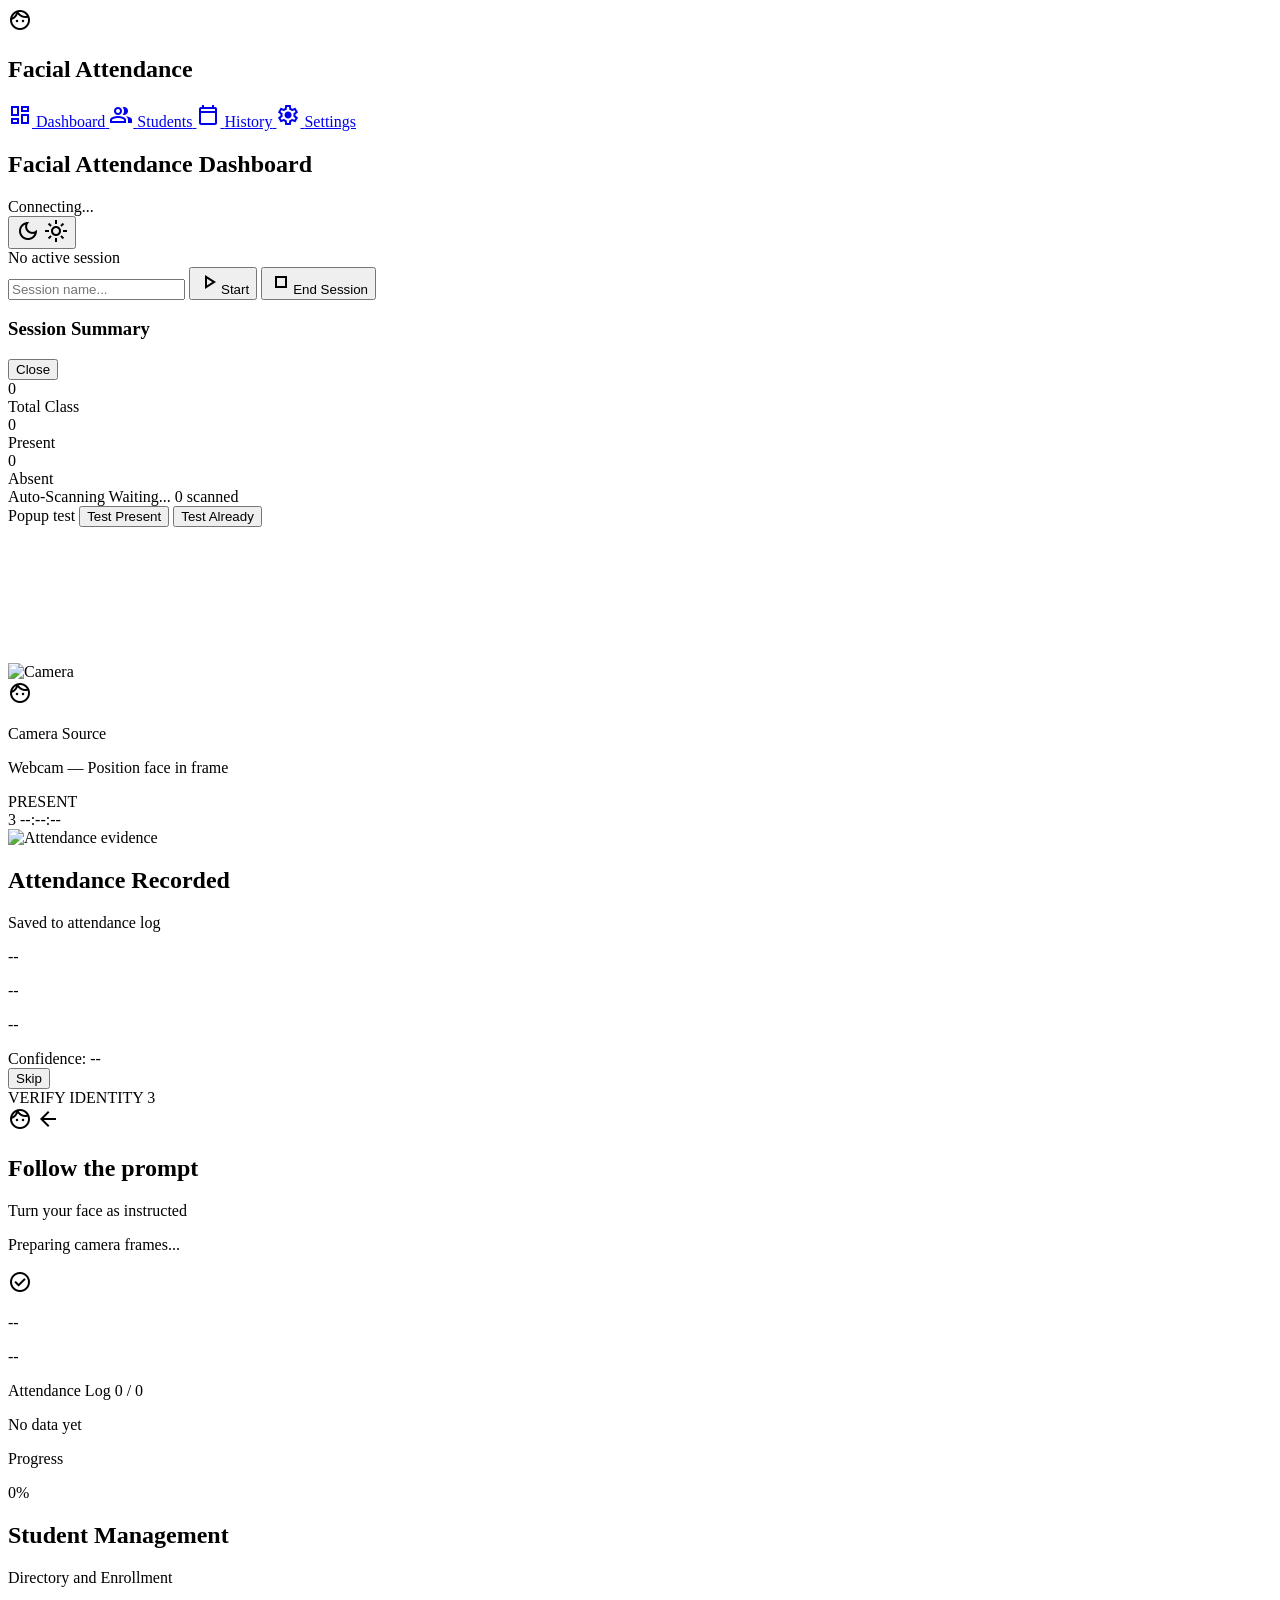
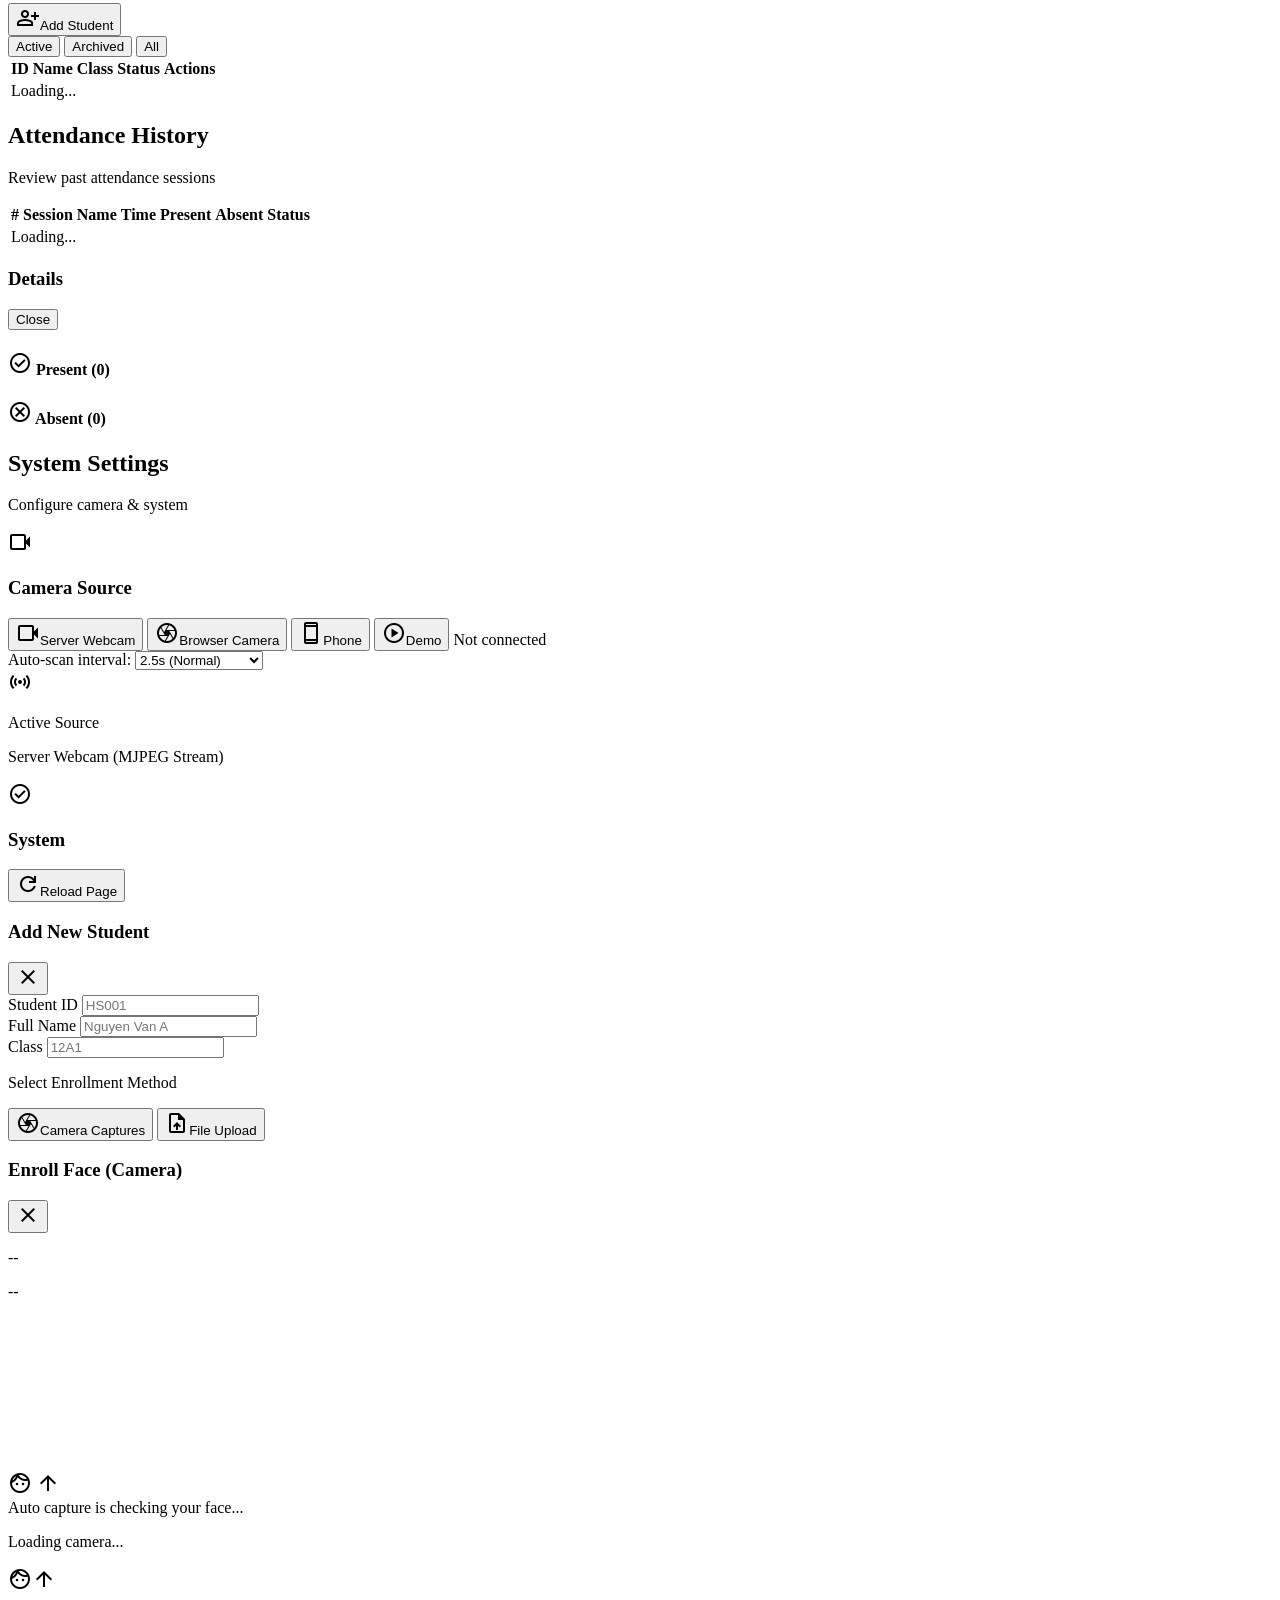
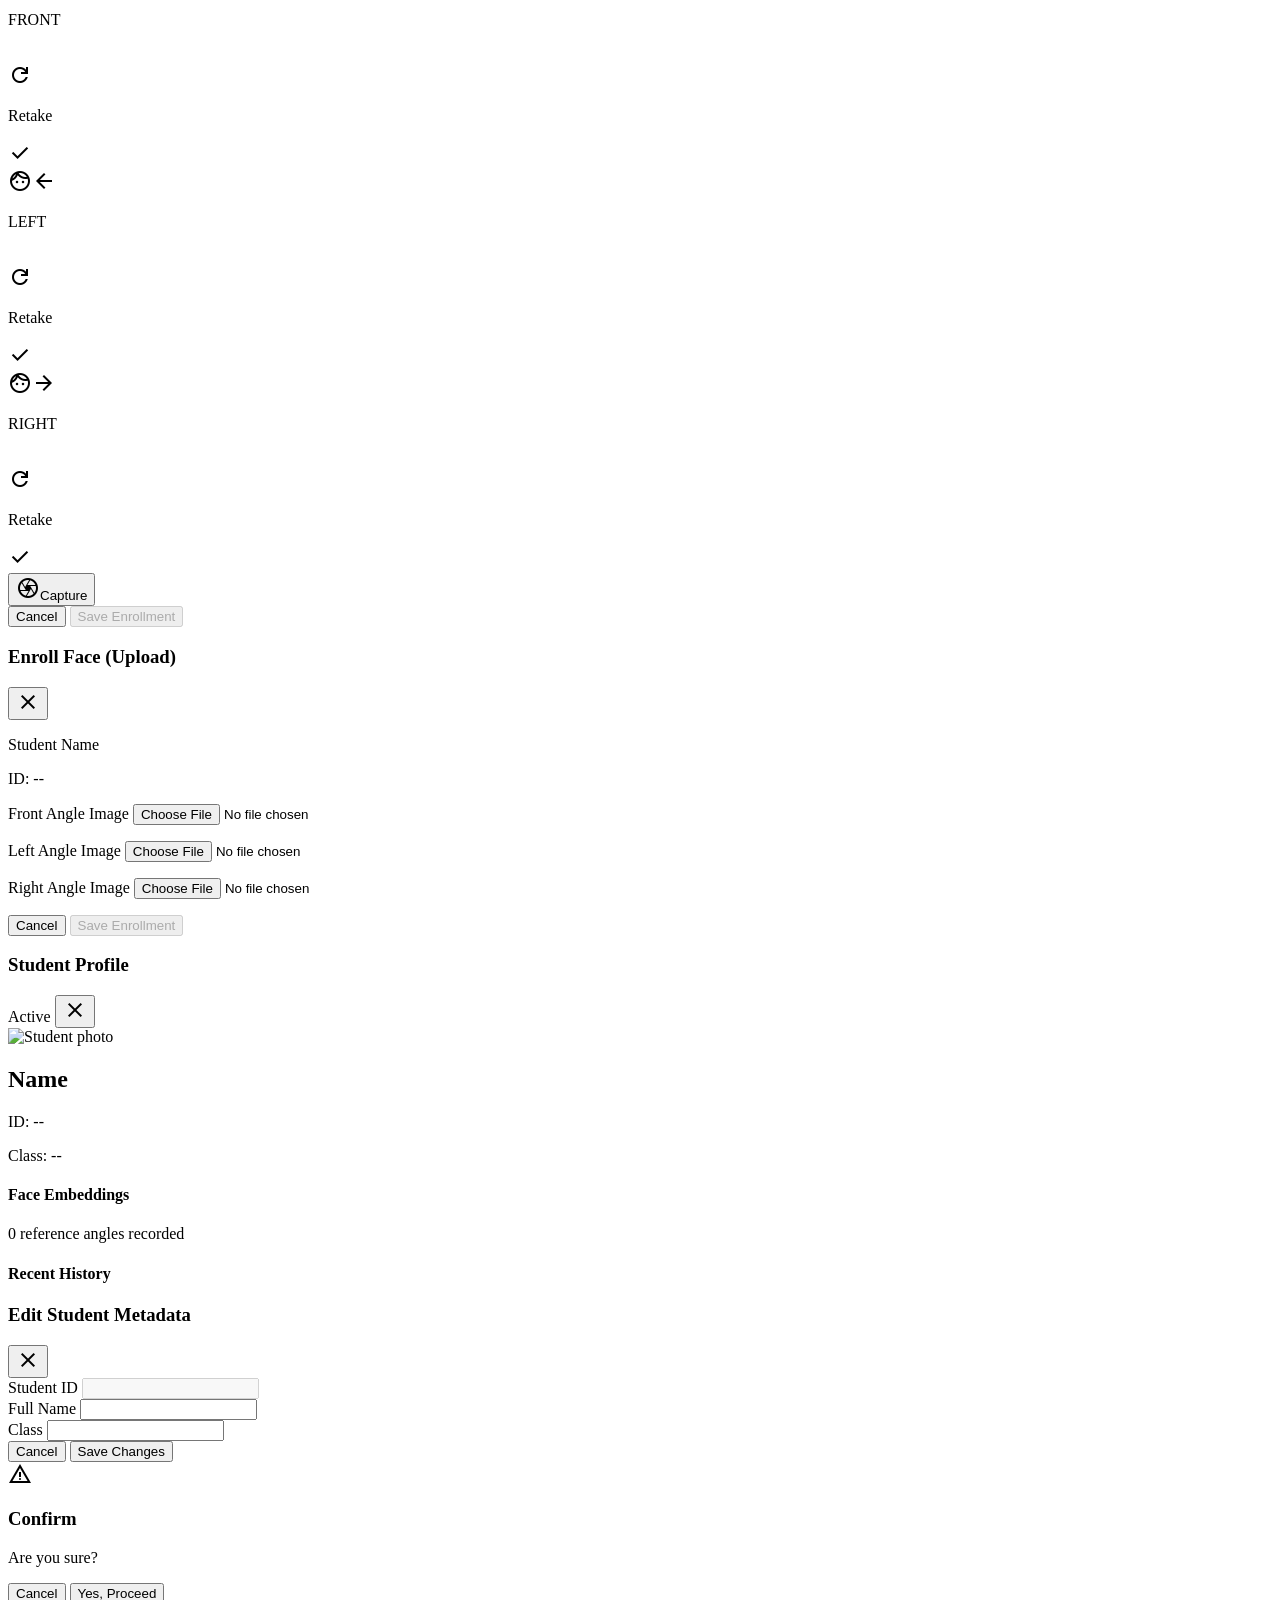
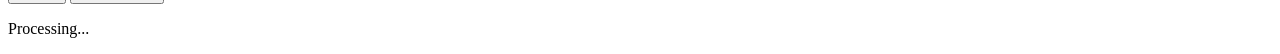
==== commit a7db59ed: "refactor: replace monolith app.js with modular ES modules" ====
--- a/web/index.html
+++ b/web/index.html
@@ -74,14 +74,14 @@
                     <button class="btn-primary" id="btn-start" onclick="uiStartSession()">
                         <span class="material-symbols-outlined">play_arrow</span>Start
                     </button>
-                    <button class="btn-danger-fill" id="btn-stop" onclick="uiEndSession()" style="display:none">
+                    <button class="btn-danger-fill hidden-initial" id="btn-stop" onclick="uiEndSession()">
                         <span class="material-symbols-outlined">stop</span>End Session
                     </button>
                 </div>
             </div>
 
             <!-- End Session Summary Card -->
-            <div class="lumina-card summary-card" id="end-session-summary" style="display:none">
+            <div class="lumina-card summary-card hidden-initial" id="end-session-summary">
                 <div class="flex-row justify-between mb-2">
                     <h3 class="enroll-title">Session Summary</h3>
                     <button class="btn-ghost" onclick="hideSummary()">Close</button>
@@ -100,6 +100,11 @@
                         <span class="autoscan-label">Auto-Scanning</span>
                         <span class="autoscan-status-text" id="autoscan-status">Waiting...</span>
                         <span class="autoscan-count-text" id="autoscan-count">0 scanned</span>
+                    </div>
+                    <div class="popup-test-bar">
+                        <span class="popup-test-label">Popup test</span>
+                        <button class="btn-secondary btn-compact" onclick="testAttendanceSuccessOverlay('present')">Test Present</button>
+                        <button class="btn-secondary btn-compact" onclick="testAttendanceSuccessOverlay('already')">Test Already</button>
                     </div>
 
                     <div class="viewfinder">
@@ -118,11 +123,64 @@
                                 </div>
                             </div>
                         </div>
+                        <div class="attendance-success-overlay hidden-initial" id="attendance-success-overlay" aria-live="polite">
+                            <div class="attendance-success-backdrop"></div>
+                            <div class="attendance-success-card">
+                                <div class="attendance-success-header">
+                                    <div class="attendance-success-status">
+                                        <span class="attendance-success-chip" id="success-status-chip">PRESENT</span>
+                                    </div>
+                                    <span class="attendance-success-countdown" id="success-countdown-number">3</span>
+                                    <span class="attendance-success-time" id="success-timestamp">--:--:--</span>
+                                </div>
+                                <div class="attendance-success-body">
+                                    <div class="attendance-success-photo-wrap">
+                                        <img class="attendance-success-photo" id="success-face-img" alt="Attendance evidence">
+                                    </div>
+                                    <div class="attendance-success-copy">
+                                        <h2 class="attendance-success-title" id="success-title">Attendance Recorded</h2>
+                                        <p class="attendance-success-subtitle" id="success-subtitle">Saved to attendance log</p>
+                                        <div class="attendance-success-info">
+                                            <p class="attendance-success-name" id="success-student-name">--</p>
+                                            <p class="attendance-success-meta" id="success-student-meta">--</p>
+                                            <p class="attendance-success-session" id="success-session-name">--</p>
+                                        </div>
+                                        <div class="attendance-success-footer">
+                                            <span id="success-confidence">Confidence: --</span>
+                                        </div>
+                                    </div>
+                                </div>
+                                <div class="attendance-success-actions">
+                                    <button class="attendance-skip-btn" id="attendance-skip-btn" type="button" onclick="skipAttendanceSuccessOverlay()">Skip</button>
+                                </div>
+                            </div>
+                        </div>
+                        <div class="scan-challenge-overlay hidden-initial" id="scan-challenge-overlay" aria-live="polite">
+                            <div class="scan-challenge-backdrop"></div>
+                            <div class="scan-challenge-card">
+                                <div class="scan-challenge-header">
+                                    <span class="scan-challenge-chip">VERIFY IDENTITY</span>
+                                    <span class="scan-challenge-countdown" id="scan-challenge-countdown">3</span>
+                                </div>
+                                <div class="scan-challenge-action" id="scan-challenge-action">
+                                    <span class="material-symbols-outlined scan-challenge-face">face</span>
+                                    <span class="material-symbols-outlined scan-challenge-arrow" id="scan-challenge-arrow">arrow_back</span>
+                                </div>
+                                <div class="scan-challenge-body">
+                                    <h2 class="scan-challenge-title" id="scan-challenge-title">Follow the prompt</h2>
+                                    <p class="scan-challenge-instruction" id="scan-challenge-instruction">Turn your face as instructed</p>
+                                    <p class="scan-challenge-status" id="scan-challenge-status">Preparing camera frames...</p>
+                                    <div class="scan-challenge-progress">
+                                        <span id="scan-challenge-progress-bar"></span>
+                                    </div>
+                                </div>
+                            </div>
+                        </div>
                     </div>
                 </div>
 
                 <div class="flex-col">
-                    <div class="scan-result-card" id="result-card" style="display:none">
+                    <div class="scan-result-card hidden-initial" id="result-card">
                         <span class="material-symbols-outlined result-icon" id="result-icon">check_circle</span>
                         <div>
                             <p class="result-name" id="result-name">--</p>
@@ -164,7 +222,7 @@
                 </button>
             </div>
 
-            <div class="lumina-card flex-row justify-between mb-4" style="padding:16px">
+            <div class="lumina-card flex-row justify-between mb-4 p-16">
                 <div class="view-tabs" id="student-view-tabs">
                     <button class="view-tab active" onclick="loadStudents('active')">Active</button>
                     <button class="view-tab" onclick="loadStudents('archived')">Archived</button>
@@ -172,7 +230,7 @@
                 </div>
             </div>
 
-            <div class="lumina-card" style="overflow:hidden">
+            <div class="lumina-card overflow-hidden">
                 <table class="data-table">
                     <thead>
                         <tr>
@@ -196,7 +254,7 @@
                 <h2 class="section-title">Attendance History</h2>
                 <p class="section-subtitle">Review past attendance sessions</p>
             </div>
-            <div class="lumina-card" style="overflow:hidden">
+            <div class="lumina-card overflow-hidden">
                 <table class="data-table">
                     <thead>
                         <tr>
@@ -224,14 +282,14 @@
                 <div class="detail-grid">
                     <div>
                         <h4 class="detail-section-title present">
-                            <span class="material-symbols-outlined" style="font-size:16px;font-variation-settings:'FILL' 1">check_circle</span>
+                            <span class="material-symbols-outlined icon-sm-filled">check_circle</span>
                             Present (<span id="detail-present-count">0</span>)
                         </h4>
                         <ul id="detail-present-list" class="detail-list"></ul>
                     </div>
                     <div>
                         <h4 class="detail-section-title absent">
-                            <span class="material-symbols-outlined" style="font-size:16px">cancel</span>
+                            <span class="material-symbols-outlined icon-sm">cancel</span>
                             Absent (<span id="detail-absent-count">0</span>)
                         </h4>
                         <ul id="detail-absent-list" class="detail-list"></ul>
@@ -247,17 +305,17 @@
                 <p class="section-subtitle">Configure camera &amp; system</p>
             </div>
             <div class="flex-col settings-max">
-                <div class="lumina-card" style="overflow:hidden">
+                <div class="lumina-card settings-card">
                     <div class="settings-card-header">
                         <span class="material-symbols-outlined">videocam</span>
                         <h3>Camera Source</h3>
                     </div>
                     <div class="settings-card-body">
                         <div class="source-row">
-                            <button class="source-btn active" id="src-webcam" onclick="setCameraSource('webcam')"><span class="material-symbols-outlined nav-icon">videocam</span>Server Webcam</button>
-                            <button class="source-btn" id="src-browser" onclick="setCameraSource('browser')"><span class="material-symbols-outlined nav-icon">camera</span>Browser Camera</button>
-                            <button class="source-btn" id="src-phone" onclick="setCameraSource('phone')"><span class="material-symbols-outlined nav-icon">smartphone</span>Phone</button>
-                            <button class="btn-demo" id="btn-demo" onclick="toggleDemoVideo()"><span class="material-symbols-outlined nav-icon">play_circle</span><span id="btn-demo-label">Demo</span></button>
+                            <button class="source-btn active" id="src-webcam" onclick="setCameraSource('webcam')"><span class="material-symbols-outlined source-btn-icon">videocam</span>Server Webcam</button>
+                            <button class="source-btn" id="src-browser" onclick="setCameraSource('browser')"><span class="material-symbols-outlined source-btn-icon">camera</span>Browser Camera</button>
+                            <button class="source-btn" id="src-phone" onclick="setCameraSource('phone')"><span class="material-symbols-outlined source-btn-icon">smartphone</span>Phone</button>
+                            <button class="btn-demo" id="btn-demo" onclick="toggleDemoVideo()"><span class="material-symbols-outlined source-btn-icon">play_circle</span><span id="btn-demo-label">Demo</span></button>
                             <span class="phone-status" id="phone-status"><span class="dot off" id="phone-dot"></span><span id="phone-status-text">Not connected</span></span>
                         </div>
                         <div class="interval-row">
@@ -270,7 +328,7 @@
                         </div>
                         <div class="source-info" id="source-info-card">
                             <div class="source-info-row">
-                                <span class="material-symbols-outlined" style="color:var(--primary-container)">sensors</span>
+                                <span class="material-symbols-outlined source-info-icon">sensors</span>
                                 <div>
                                     <p class="source-info-label">Active Source</p>
                                     <p class="source-info-value" id="source-info-text">Server Webcam (MJPEG Stream)</p>
@@ -280,9 +338,9 @@
                         </div>
                     </div>
                 </div>
-                <div class="lumina-card" style="padding:20px">
+                <div class="lumina-card settings-system-card">
                     <h3 class="system-section-label">System</h3>
-                    <div class="flex-row" style="gap:10px;flex-wrap:wrap">
+                    <div class="settings-actions">
                         <button class="btn-secondary" onclick="location.reload()"><span class="material-symbols-outlined">refresh</span>Reload Page</button>
                     </div>
                 </div>
@@ -312,11 +370,11 @@
                     <label class="form-label">Class</label>
                     <input type="text" class="form-input" id="new-student-class" placeholder="12A1">
                 </div>
-                <div class="mt-4" style="border-top:1px solid var(--outline-variant);padding-top:16px">
+                <div class="mt-4 create-method-divider">
                     <p class="form-label">Select Enrollment Method</p>
                     <div class="flex-row">
-                        <button class="btn-primary" onclick="proceedToCameraEnroll()" style="flex:1;justify-content:center"><span class="material-symbols-outlined">camera</span>Camera Captures</button>
-                        <button class="btn-secondary" onclick="proceedToManualEnroll()" style="flex:1;justify-content:center"><span class="material-symbols-outlined">upload_file</span>File Upload</button>
+                        <button class="btn-primary flex-fill-center" onclick="proceedToCameraEnroll()"><span class="material-symbols-outlined">camera</span>Camera Captures</button>
+                        <button class="btn-secondary flex-fill-center" onclick="proceedToManualEnroll()"><span class="material-symbols-outlined">upload_file</span>File Upload</button>
                     </div>
                 </div>
             </div>
@@ -325,22 +383,27 @@
 
     <!-- Enroll Camera Modal -->
     <div class="lumina-modal-overlay" id="enroll-modal">
-        <div class="lumina-modal" style="width:95%;max-width:800px">
+        <div class="lumina-modal enroll-modal">
             <div class="modal-header">
                 <h3>Enroll Face (Camera)</h3>
                 <button class="modal-close" onclick="closeEnrollCameraModal()"><span class="material-symbols-outlined">close</span></button>
             </div>
             <div class="modal-body">
                 <div class="flex-row justify-between mb-4">
-                    <div class="flex-col" style="gap:4px">
+                    <div class="flex-col gap-xs">
                         <p class="enroll-title" id="enroll-cam-title">--</p>
                         <p class="enroll-subtitle" id="enroll-cam-subtitle">--</p>
                     </div>
-                    <div class="flex-row" style="gap:6px" id="enroll-steps"></div>
+                    <div class="flex-row gap-sm" id="enroll-steps"></div>
                 </div>
                 <div class="enroll-grid">
                     <div class="cam-container">
                         <video id="enroll-camera" class="cam-video" autoplay playsinline muted></video>
+                        <div class="pose-guide" id="enroll-pose-guide">
+                            <span class="material-symbols-outlined pose-guide-face">face</span>
+                            <span class="material-symbols-outlined pose-guide-arrow" id="enroll-pose-arrow">arrow_upward</span>
+                        </div>
+                        <div class="auto-capture-status" id="enroll-auto-status">Auto capture is checking your face...</div>
                         <div class="cam-instruction">
                             <p class="cam-instr-text" id="enroll-instruction">Loading camera...</p>
                         </div>
@@ -348,23 +411,23 @@
                     </div>
                     <div class="flex-col">
                         <div class="thumb-card" id="thumb-card-front" onclick="retakeAngle('front')">
-                            <div class="thumb-placeholder"><span class="material-symbols-outlined">face</span><p class="thumb-label">FRONT</p></div>
+                            <div class="thumb-placeholder"><span class="thumb-pose-icon"><span class="material-symbols-outlined thumb-face-icon">face</span><span class="material-symbols-outlined thumb-arrow-icon">arrow_upward</span></span><p class="thumb-label">FRONT</p></div>
                             <img class="thumb-img" id="thumb-img-front">
                             <div class="thumb-overlay"><span class="material-symbols-outlined">refresh</span><p>Retake</p></div>
-                            <div class="thumb-check"><span class="material-symbols-outlined" style="font-size:14px">check</span></div>
+                            <div class="thumb-check"><span class="material-symbols-outlined icon-xs">check</span></div>
                         </div>
                         <div class="thumb-side-row">
                             <div class="thumb-card" id="thumb-card-left" onclick="retakeAngle('left')">
-                                <div class="thumb-placeholder"><span class="material-symbols-outlined" style="transform:rotateY(30deg)">face</span><p class="thumb-label">LEFT</p></div>
+                                <div class="thumb-placeholder"><span class="thumb-pose-icon"><span class="material-symbols-outlined thumb-face-icon">face</span><span class="material-symbols-outlined thumb-arrow-icon">arrow_back</span></span><p class="thumb-label">LEFT</p></div>
                                 <img class="thumb-img" id="thumb-img-left">
                                 <div class="thumb-overlay"><span class="material-symbols-outlined">refresh</span><p>Retake</p></div>
-                                <div class="thumb-check"><span class="material-symbols-outlined" style="font-size:14px">check</span></div>
+                                <div class="thumb-check"><span class="material-symbols-outlined icon-xs">check</span></div>
                             </div>
                             <div class="thumb-card" id="thumb-card-right" onclick="retakeAngle('right')">
-                                <div class="thumb-placeholder"><span class="material-symbols-outlined" style="transform:rotateY(-30deg)">face</span><p class="thumb-label">RIGHT</p></div>
+                                <div class="thumb-placeholder"><span class="thumb-pose-icon"><span class="material-symbols-outlined thumb-face-icon">face</span><span class="material-symbols-outlined thumb-arrow-icon">arrow_forward</span></span><p class="thumb-label">RIGHT</p></div>
                                 <img class="thumb-img" id="thumb-img-right">
                                 <div class="thumb-overlay"><span class="material-symbols-outlined">refresh</span><p>Retake</p></div>
-                                <div class="thumb-check"><span class="material-symbols-outlined" style="font-size:14px">check</span></div>
+                                <div class="thumb-check"><span class="material-symbols-outlined icon-xs">check</span></div>
                             </div>
                         </div>
                         <div class="capture-wrap">
@@ -388,7 +451,7 @@
                 <button class="modal-close" onclick="closeModal('manual-enroll-modal')"><span class="material-symbols-outlined">close</span></button>
             </div>
             <div class="modal-body">
-                <div class="flex-col mb-4" style="gap:4px">
+                <div class="flex-col mb-4 gap-xs">
                     <p class="enroll-title" id="manual-enroll-title">Student Name</p>
                     <p class="enroll-subtitle" id="manual-enroll-subtitle">ID: --</p>
                 </div>
@@ -426,19 +489,19 @@
                 </div>
             </div>
             <div class="modal-body">
-                <div class="flex-row mb-4" style="align-items:flex-start">
-                    <img id="detail-photo" class="scan-avatar detail-photo" onerror="this.src=''">
-                    <div class="flex-col" style="gap:4px">
+                <div class="flex-row mb-4 align-start">
+                    <img id="detail-photo" class="scan-avatar detail-photo" alt="Student photo">
+                    <div class="flex-col gap-xs">
                         <h2 class="detail-name" id="detail-name">Name</h2>
                         <p class="detail-meta" id="detail-id">ID: --</p>
                         <p class="detail-meta" id="detail-class">Class: --</p>
                     </div>
                 </div>
-                <div class="lumina-card" style="padding:16px">
+                <div class="lumina-card p-16">
                     <h4 class="form-label">Face Embeddings</h4>
                     <p class="detail-body-text" id="detail-embeddings">0 reference angles recorded</p>
                 </div>
-                <div class="lumina-card mt-4" style="padding:16px">
+                <div class="lumina-card mt-4 p-16">
                     <h4 class="form-label">Recent History</h4>
                     <div class="custom-scrollbar detail-history-scroll" id="detail-history-list"></div>
                 </div>
@@ -476,9 +539,9 @@
     </div>
 
     <!-- Confirm Dialog -->
-    <div class="lumina-modal-overlay" id="confirm-dialog" style="z-index:2000">
-        <div class="lumina-modal" style="width:90%;max-width:400px">
-            <div class="modal-body text-center" style="padding-top:32px">
+    <div class="lumina-modal-overlay z-confirm" id="confirm-dialog">
+        <div class="lumina-modal confirm-modal">
+            <div class="modal-body text-center confirm-body">
                 <div class="confirm-icon warning" id="confirm-icon"><span class="material-symbols-outlined" id="confirm-icon-sym">warning</span></div>
                 <h3 class="confirm-title" id="confirm-title">Confirm</h3>
                 <p class="confirm-msg" id="confirm-msg">Are you sure?</p>
@@ -499,6 +562,6 @@
         <p class="loading-text" id="loading-text">Processing...</p>
     </div>
 
-    <script src="/static/app.js"></script>
+    <script type="module" src="/static/js/main.js"></script>
 </body>
-</html>+</html>
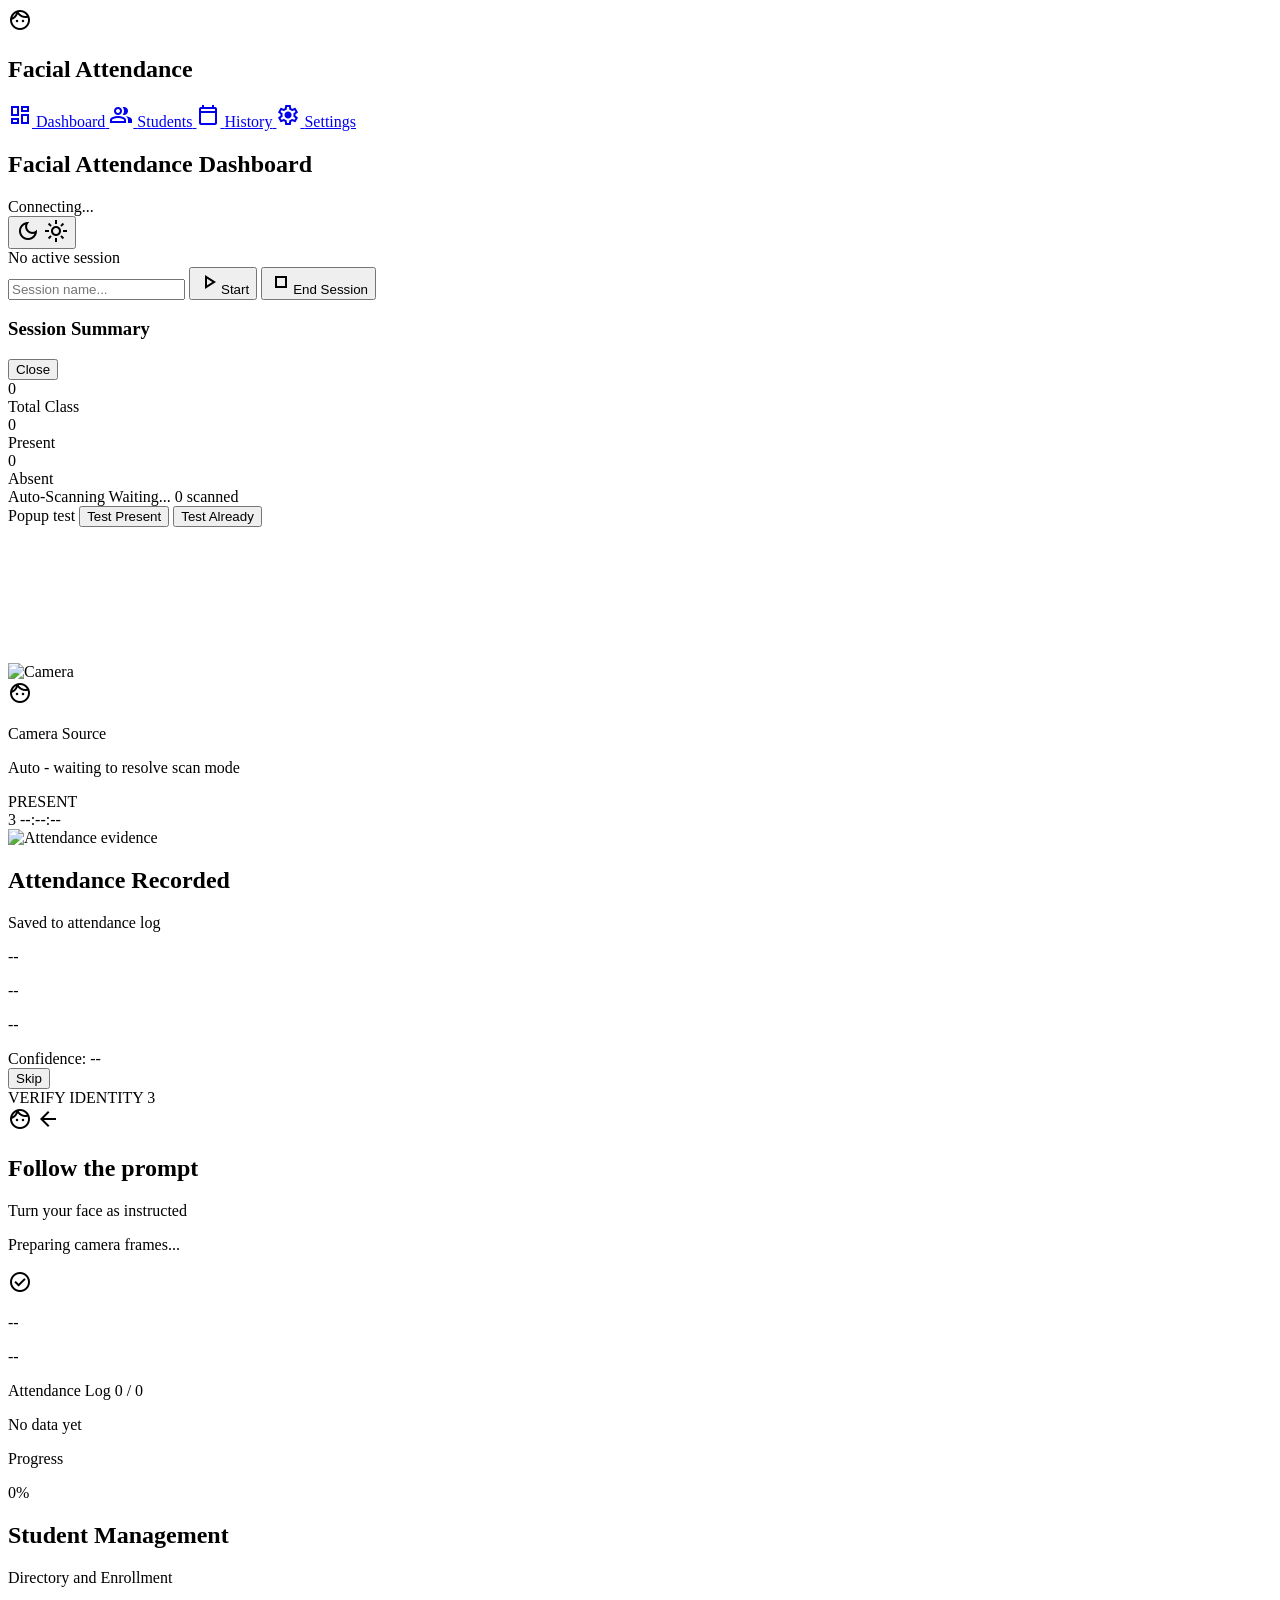
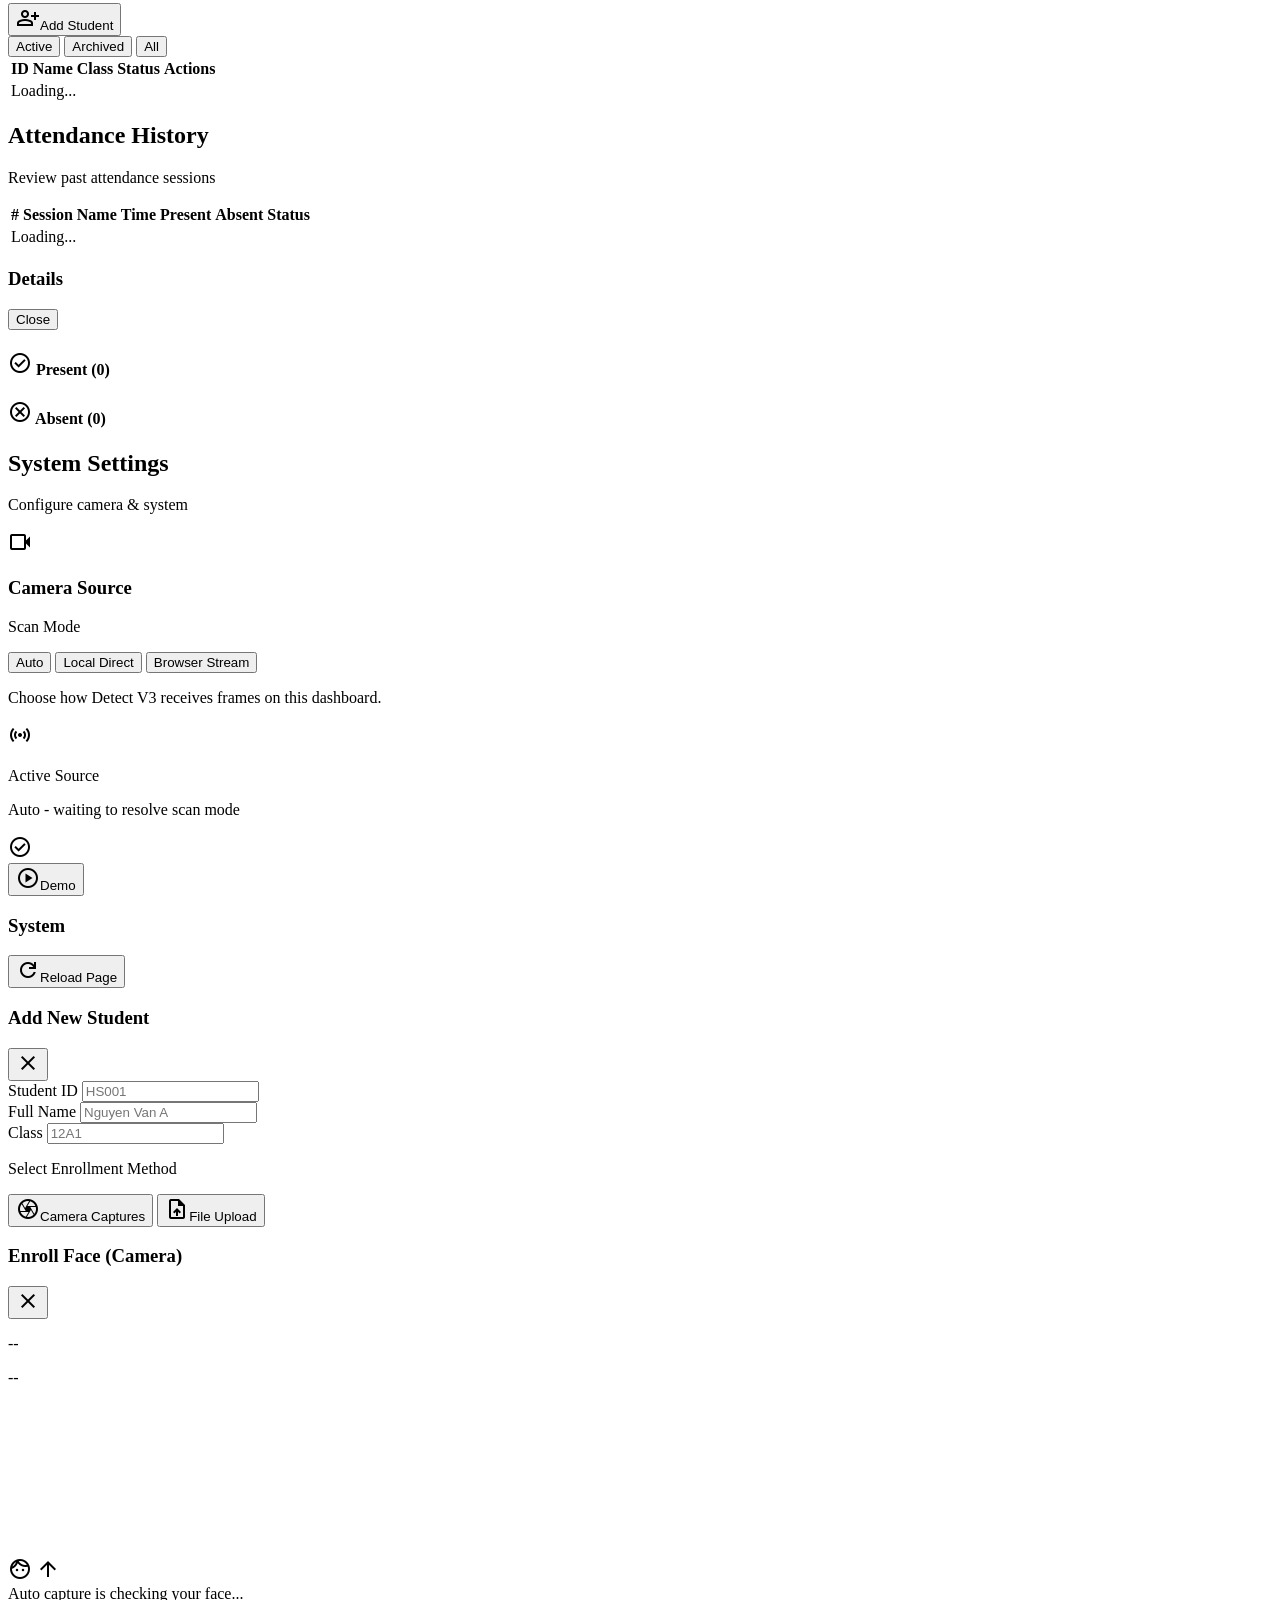
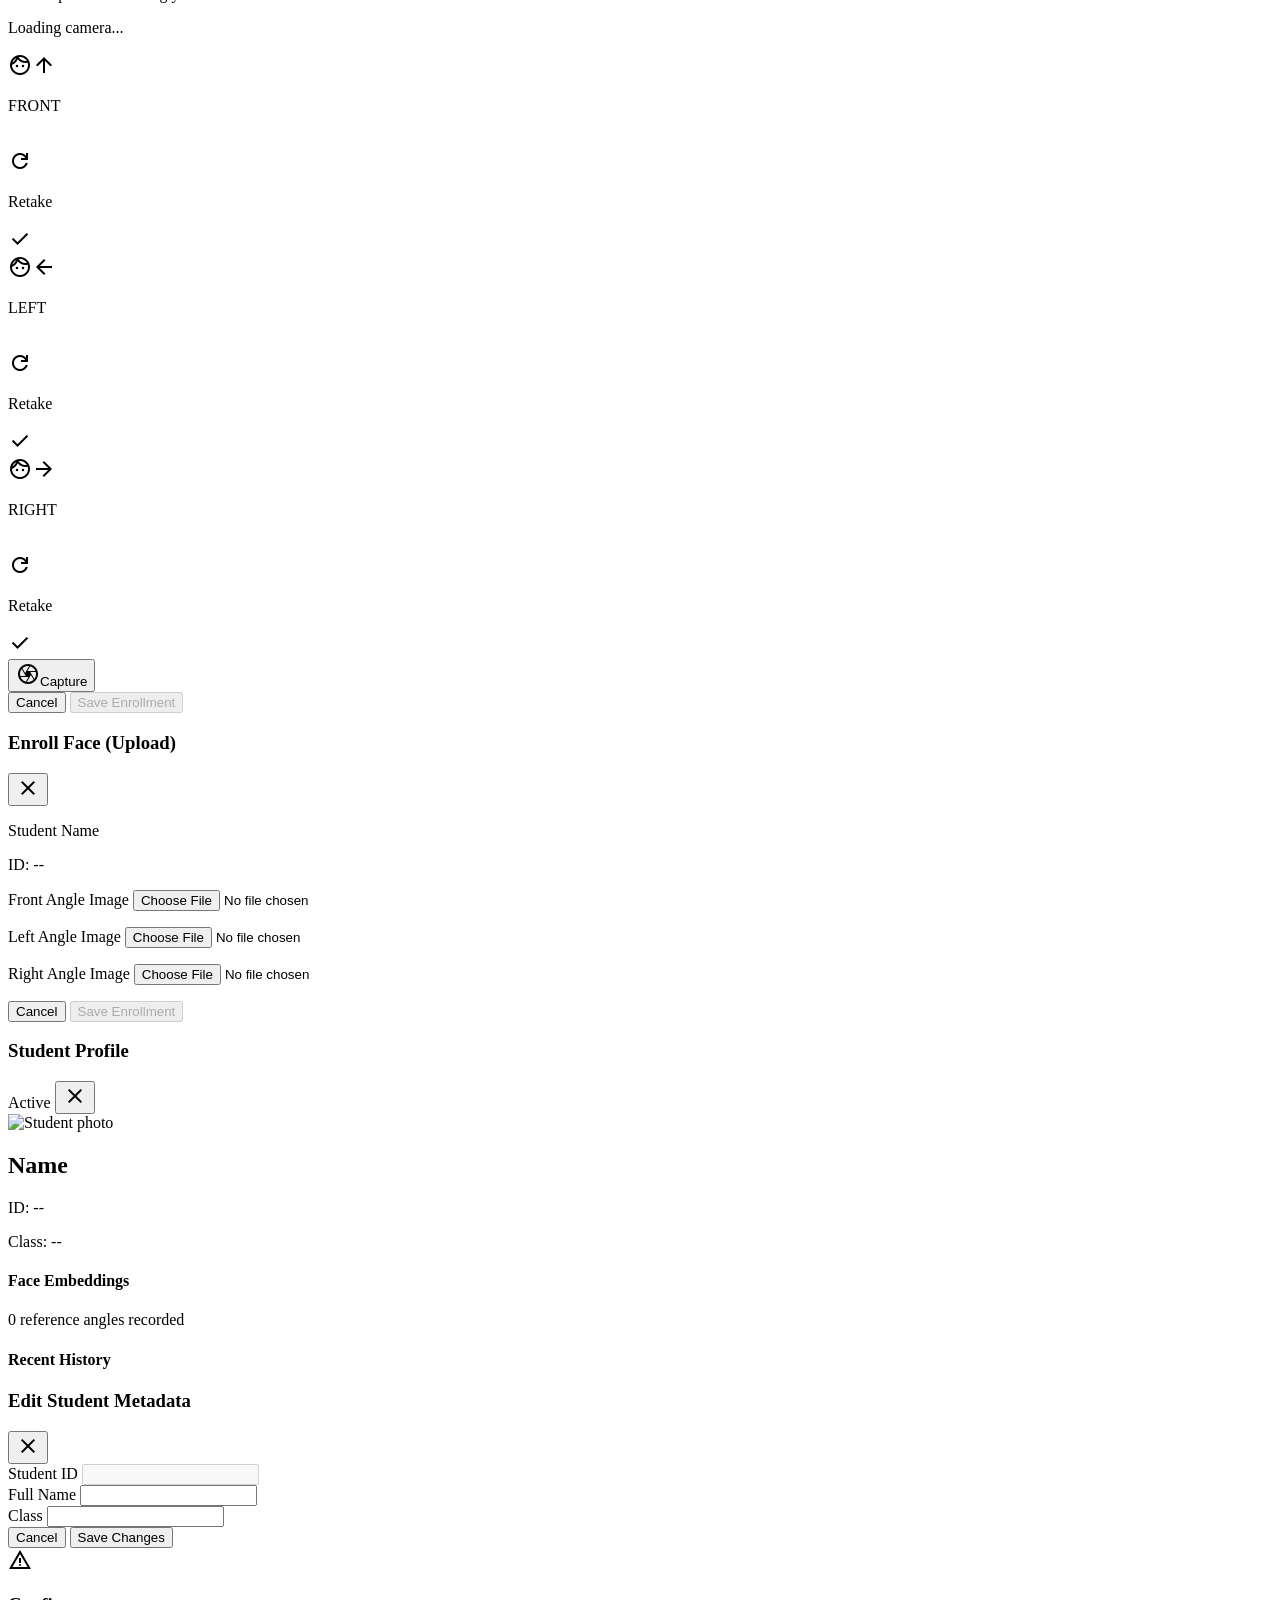
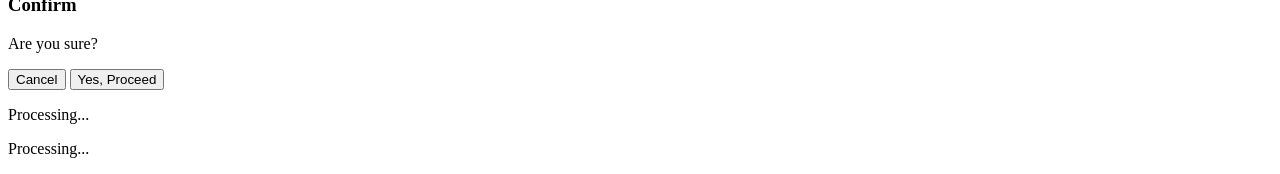
==== commit abe61bf0: "feat: Scan V3 dual-mode, runtime_v3, local_runner, streaming liveness, camera service refactor" ====
--- a/web/index.html
+++ b/web/index.html
@@ -87,9 +87,18 @@
                     <button class="btn-ghost" onclick="hideSummary()">Close</button>
                 </div>
                 <div class="flex-row summary-row">
-                    <div class="summary-stat"><div class="val" id="summary-total">0</div><div class="lbl">Total Class</div></div>
-                    <div class="summary-stat"><div class="val color-primary" id="summary-present">0</div><div class="lbl">Present</div></div>
-                    <div class="summary-stat"><div class="val color-error" id="summary-absent">0</div><div class="lbl">Absent</div></div>
+                    <div class="summary-stat">
+                        <div class="val" id="summary-total">0</div>
+                        <div class="lbl">Total Class</div>
+                    </div>
+                    <div class="summary-stat">
+                        <div class="val color-primary" id="summary-present">0</div>
+                        <div class="lbl">Present</div>
+                    </div>
+                    <div class="summary-stat">
+                        <div class="val color-error" id="summary-absent">0</div>
+                        <div class="lbl">Absent</div>
+                    </div>
                 </div>
             </div>
 
@@ -103,12 +112,15 @@
                     </div>
                     <div class="popup-test-bar">
                         <span class="popup-test-label">Popup test</span>
-                        <button class="btn-secondary btn-compact" onclick="testAttendanceSuccessOverlay('present')">Test Present</button>
-                        <button class="btn-secondary btn-compact" onclick="testAttendanceSuccessOverlay('already')">Test Already</button>
+                        <button class="btn-secondary btn-compact" onclick="testAttendanceSuccessOverlay('present')">Test
+                            Present</button>
+                        <button class="btn-secondary btn-compact" onclick="testAttendanceSuccessOverlay('already')">Test
+                            Already</button>
                     </div>
 
                     <div class="viewfinder">
-                        <img id="camera-feed" src="/api/live/stream" alt="Camera" crossorigin="anonymous">
+                        <img id="camera-feed" data-src="/api/live/stream" alt="Camera" crossorigin="anonymous"
+                            class="is-hidden">
                         <video id="browser-cam" class="browser-cam-video" autoplay playsinline muted></video>
                         <video id="demo-video" class="demo-video" src="/static/demo.mp4" loop muted playsinline></video>
                         <div class="viewfinder-brackets"></div>
@@ -119,11 +131,12 @@
                                 </div>
                                 <div>
                                     <p class="hud-label">Camera Source</p>
-                                    <p class="hud-value" id="camera-hint">Webcam — Position face in frame</p>
-                                </div>
-                            </div>
-                        </div>
-                        <div class="attendance-success-overlay hidden-initial" id="attendance-success-overlay" aria-live="polite">
+                                    <p class="hud-value" id="camera-hint">Auto - waiting to resolve scan mode</p>
+                                </div>
+                            </div>
+                        </div>
+                        <div class="attendance-success-overlay hidden-initial" id="attendance-success-overlay"
+                            aria-live="polite">
                             <div class="attendance-success-backdrop"></div>
                             <div class="attendance-success-card">
                                 <div class="attendance-success-header">
@@ -135,11 +148,13 @@
                                 </div>
                                 <div class="attendance-success-body">
                                     <div class="attendance-success-photo-wrap">
-                                        <img class="attendance-success-photo" id="success-face-img" alt="Attendance evidence">
+                                        <img class="attendance-success-photo" id="success-face-img"
+                                            alt="Attendance evidence">
                                     </div>
                                     <div class="attendance-success-copy">
                                         <h2 class="attendance-success-title" id="success-title">Attendance Recorded</h2>
-                                        <p class="attendance-success-subtitle" id="success-subtitle">Saved to attendance log</p>
+                                        <p class="attendance-success-subtitle" id="success-subtitle">Saved to attendance
+                                            log</p>
                                         <div class="attendance-success-info">
                                             <p class="attendance-success-name" id="success-student-name">--</p>
                                             <p class="attendance-success-meta" id="success-student-meta">--</p>
@@ -151,11 +166,13 @@
                                     </div>
                                 </div>
                                 <div class="attendance-success-actions">
-                                    <button class="attendance-skip-btn" id="attendance-skip-btn" type="button" onclick="skipAttendanceSuccessOverlay()">Skip</button>
-                                </div>
-                            </div>
-                        </div>
-                        <div class="scan-challenge-overlay hidden-initial" id="scan-challenge-overlay" aria-live="polite">
+                                    <button class="attendance-skip-btn" id="attendance-skip-btn" type="button"
+                                        onclick="skipAttendanceSuccessOverlay()">Skip</button>
+                                </div>
+                            </div>
+                        </div>
+                        <div class="scan-challenge-overlay hidden-initial" id="scan-challenge-overlay"
+                            aria-live="polite">
                             <div class="scan-challenge-backdrop"></div>
                             <div class="scan-challenge-card">
                                 <div class="scan-challenge-header">
@@ -164,12 +181,15 @@
                                 </div>
                                 <div class="scan-challenge-action" id="scan-challenge-action">
                                     <span class="material-symbols-outlined scan-challenge-face">face</span>
-                                    <span class="material-symbols-outlined scan-challenge-arrow" id="scan-challenge-arrow">arrow_back</span>
+                                    <span class="material-symbols-outlined scan-challenge-arrow"
+                                        id="scan-challenge-arrow">arrow_back</span>
                                 </div>
                                 <div class="scan-challenge-body">
                                     <h2 class="scan-challenge-title" id="scan-challenge-title">Follow the prompt</h2>
-                                    <p class="scan-challenge-instruction" id="scan-challenge-instruction">Turn your face as instructed</p>
-                                    <p class="scan-challenge-status" id="scan-challenge-status">Preparing camera frames...</p>
+                                    <p class="scan-challenge-instruction" id="scan-challenge-instruction">Turn your face
+                                        as instructed</p>
+                                    <p class="scan-challenge-status" id="scan-challenge-status">Preparing camera
+                                        frames...</p>
                                     <div class="scan-challenge-progress">
                                         <span id="scan-challenge-progress-bar"></span>
                                     </div>
@@ -242,7 +262,9 @@
                         </tr>
                     </thead>
                     <tbody id="student-tbody">
-                        <tr><td colspan="5" class="empty-state">Loading...</td></tr>
+                        <tr>
+                            <td colspan="5" class="empty-state">Loading...</td>
+                        </tr>
                     </tbody>
                 </table>
             </div>
@@ -268,7 +290,9 @@
                         </tr>
                     </thead>
                     <tbody id="history-tbody">
-                        <tr><td colspan="7" class="empty-state">Loading...</td></tr>
+                        <tr>
+                            <td colspan="7" class="empty-state">Loading...</td>
+                        </tr>
                     </tbody>
                 </table>
             </div>
@@ -311,37 +335,35 @@
                         <h3>Camera Source</h3>
                     </div>
                     <div class="settings-card-body">
-                        <div class="source-row">
-                            <button class="source-btn active" id="src-webcam" onclick="setCameraSource('webcam')"><span class="material-symbols-outlined source-btn-icon">videocam</span>Server Webcam</button>
-                            <button class="source-btn" id="src-browser" onclick="setCameraSource('browser')"><span class="material-symbols-outlined source-btn-icon">camera</span>Browser Camera</button>
-                            <button class="source-btn" id="src-phone" onclick="setCameraSource('phone')"><span class="material-symbols-outlined source-btn-icon">smartphone</span>Phone</button>
-                            <button class="btn-demo" id="btn-demo" onclick="toggleDemoVideo()"><span class="material-symbols-outlined source-btn-icon">play_circle</span><span id="btn-demo-label">Demo</span></button>
-                            <span class="phone-status" id="phone-status"><span class="dot off" id="phone-dot"></span><span id="phone-status-text">Not connected</span></span>
-                        </div>
-                        <div class="interval-row">
-                            <label class="interval-label">Auto-scan interval:</label>
-                            <select id="autoscan-interval" class="form-input interval-select" onchange="updateAutoScanInterval()">
-                                <option value="1500">1.5s (Fast)</option>
-                                <option value="2500" selected>2.5s (Normal)</option>
-                                <option value="4000">4s (Battery saver)</option>
-                            </select>
+                        <div class="settings-mode-group">
+                            <p class="source-info-label">Scan Mode</p>
+                            <div class="view-tabs" id="scan-mode-tabs">
+                                <button class="view-tab active" type="button" data-scan-mode="auto" onclick="setScanMode('auto')">Auto</button>
+                                <button class="view-tab" type="button" data-scan-mode="local_direct" onclick="setScanMode('local_direct')">Local Direct</button>
+                                <button class="view-tab" type="button" data-scan-mode="browser_ws" onclick="setScanMode('browser_ws')">Browser Stream</button>
+                            </div>
+                            <p class="scan-mode-note" id="scan-mode-note">Choose how Detect V3 receives frames on this dashboard.</p>
                         </div>
                         <div class="source-info" id="source-info-card">
                             <div class="source-info-row">
                                 <span class="material-symbols-outlined source-info-icon">sensors</span>
                                 <div>
                                     <p class="source-info-label">Active Source</p>
-                                    <p class="source-info-value" id="source-info-text">Server Webcam (MJPEG Stream)</p>
+                                    <p class="source-info-value" id="source-info-text">Auto - waiting to resolve scan mode</p>
                                 </div>
                             </div>
                             <span class="material-symbols-outlined source-check">check_circle</span>
                         </div>
+                        <button class="btn-demo" id="btn-demo" onclick="toggleDemoVideo()"><span
+                                class="material-symbols-outlined source-btn-icon">play_circle</span><span
+                                id="btn-demo-label">Demo</span></button>
                     </div>
                 </div>
                 <div class="lumina-card settings-system-card">
                     <h3 class="system-section-label">System</h3>
                     <div class="settings-actions">
-                        <button class="btn-secondary" onclick="location.reload()"><span class="material-symbols-outlined">refresh</span>Reload Page</button>
+                        <button class="btn-secondary" onclick="location.reload()"><span
+                                class="material-symbols-outlined">refresh</span>Reload Page</button>
                     </div>
                 </div>
             </div>
@@ -349,13 +371,14 @@
     </main>
 
     <!-- ═══ MODALS ═══ -->
-    
+
     <!-- Student Create/Info Base Modal -->
     <div class="lumina-modal-overlay" id="student-create-modal">
         <div class="lumina-modal">
             <div class="modal-header">
                 <h3>Add New Student</h3>
-                <button class="modal-close" onclick="closeModal('student-create-modal')"><span class="material-symbols-outlined">close</span></button>
+                <button class="modal-close" onclick="closeModal('student-create-modal')"><span
+                        class="material-symbols-outlined">close</span></button>
             </div>
             <div class="modal-body">
                 <div class="form-group">
@@ -373,8 +396,10 @@
                 <div class="mt-4 create-method-divider">
                     <p class="form-label">Select Enrollment Method</p>
                     <div class="flex-row">
-                        <button class="btn-primary flex-fill-center" onclick="proceedToCameraEnroll()"><span class="material-symbols-outlined">camera</span>Camera Captures</button>
-                        <button class="btn-secondary flex-fill-center" onclick="proceedToManualEnroll()"><span class="material-symbols-outlined">upload_file</span>File Upload</button>
+                        <button class="btn-primary flex-fill-center" onclick="proceedToCameraEnroll()"><span
+                                class="material-symbols-outlined">camera</span>Camera Captures</button>
+                        <button class="btn-secondary flex-fill-center" onclick="proceedToManualEnroll()"><span
+                                class="material-symbols-outlined">upload_file</span>File Upload</button>
                     </div>
                 </div>
             </div>
@@ -386,7 +411,8 @@
         <div class="lumina-modal enroll-modal">
             <div class="modal-header">
                 <h3>Enroll Face (Camera)</h3>
-                <button class="modal-close" onclick="closeEnrollCameraModal()"><span class="material-symbols-outlined">close</span></button>
+                <button class="modal-close" onclick="closeEnrollCameraModal()"><span
+                        class="material-symbols-outlined">close</span></button>
             </div>
             <div class="modal-body">
                 <div class="flex-row justify-between mb-4">
@@ -401,9 +427,11 @@
                         <video id="enroll-camera" class="cam-video" autoplay playsinline muted></video>
                         <div class="pose-guide" id="enroll-pose-guide">
                             <span class="material-symbols-outlined pose-guide-face">face</span>
-                            <span class="material-symbols-outlined pose-guide-arrow" id="enroll-pose-arrow">arrow_upward</span>
-                        </div>
-                        <div class="auto-capture-status" id="enroll-auto-status">Auto capture is checking your face...</div>
+                            <span class="material-symbols-outlined pose-guide-arrow"
+                                id="enroll-pose-arrow">arrow_upward</span>
+                        </div>
+                        <div class="auto-capture-status" id="enroll-auto-status">Auto capture is checking your face...
+                        </div>
                         <div class="cam-instruction">
                             <p class="cam-instr-text" id="enroll-instruction">Loading camera...</p>
                         </div>
@@ -411,34 +439,56 @@
                     </div>
                     <div class="flex-col">
                         <div class="thumb-card" id="thumb-card-front" onclick="retakeAngle('front')">
-                            <div class="thumb-placeholder"><span class="thumb-pose-icon"><span class="material-symbols-outlined thumb-face-icon">face</span><span class="material-symbols-outlined thumb-arrow-icon">arrow_upward</span></span><p class="thumb-label">FRONT</p></div>
+                            <div class="thumb-placeholder"><span class="thumb-pose-icon"><span
+                                        class="material-symbols-outlined thumb-face-icon">face</span><span
+                                        class="material-symbols-outlined thumb-arrow-icon">arrow_upward</span></span>
+                                <p class="thumb-label">FRONT</p>
+                            </div>
                             <img class="thumb-img" id="thumb-img-front">
-                            <div class="thumb-overlay"><span class="material-symbols-outlined">refresh</span><p>Retake</p></div>
+                            <div class="thumb-overlay"><span class="material-symbols-outlined">refresh</span>
+                                <p>Retake</p>
+                            </div>
                             <div class="thumb-check"><span class="material-symbols-outlined icon-xs">check</span></div>
                         </div>
                         <div class="thumb-side-row">
                             <div class="thumb-card" id="thumb-card-left" onclick="retakeAngle('left')">
-                                <div class="thumb-placeholder"><span class="thumb-pose-icon"><span class="material-symbols-outlined thumb-face-icon">face</span><span class="material-symbols-outlined thumb-arrow-icon">arrow_back</span></span><p class="thumb-label">LEFT</p></div>
+                                <div class="thumb-placeholder"><span class="thumb-pose-icon"><span
+                                            class="material-symbols-outlined thumb-face-icon">face</span><span
+                                            class="material-symbols-outlined thumb-arrow-icon">arrow_back</span></span>
+                                    <p class="thumb-label">LEFT</p>
+                                </div>
                                 <img class="thumb-img" id="thumb-img-left">
-                                <div class="thumb-overlay"><span class="material-symbols-outlined">refresh</span><p>Retake</p></div>
-                                <div class="thumb-check"><span class="material-symbols-outlined icon-xs">check</span></div>
+                                <div class="thumb-overlay"><span class="material-symbols-outlined">refresh</span>
+                                    <p>Retake</p>
+                                </div>
+                                <div class="thumb-check"><span class="material-symbols-outlined icon-xs">check</span>
+                                </div>
                             </div>
                             <div class="thumb-card" id="thumb-card-right" onclick="retakeAngle('right')">
-                                <div class="thumb-placeholder"><span class="thumb-pose-icon"><span class="material-symbols-outlined thumb-face-icon">face</span><span class="material-symbols-outlined thumb-arrow-icon">arrow_forward</span></span><p class="thumb-label">RIGHT</p></div>
+                                <div class="thumb-placeholder"><span class="thumb-pose-icon"><span
+                                            class="material-symbols-outlined thumb-face-icon">face</span><span
+                                            class="material-symbols-outlined thumb-arrow-icon">arrow_forward</span></span>
+                                    <p class="thumb-label">RIGHT</p>
+                                </div>
                                 <img class="thumb-img" id="thumb-img-right">
-                                <div class="thumb-overlay"><span class="material-symbols-outlined">refresh</span><p>Retake</p></div>
-                                <div class="thumb-check"><span class="material-symbols-outlined icon-xs">check</span></div>
+                                <div class="thumb-overlay"><span class="material-symbols-outlined">refresh</span>
+                                    <p>Retake</p>
+                                </div>
+                                <div class="thumb-check"><span class="material-symbols-outlined icon-xs">check</span>
+                                </div>
                             </div>
                         </div>
                         <div class="capture-wrap">
-                            <button class="btn-primary" id="enroll-capture-btn" onclick="captureEnrollFrame()"><span class="material-symbols-outlined">camera</span>Capture</button>
+                            <button class="btn-primary" id="enroll-capture-btn" onclick="captureEnrollFrame()"><span
+                                    class="material-symbols-outlined">camera</span>Capture</button>
                         </div>
                     </div>
                 </div>
             </div>
             <div class="modal-footer">
                 <button class="btn-secondary" onclick="closeEnrollCameraModal()">Cancel</button>
-                <button class="btn-primary" id="enroll-submit-btn" disabled onclick="submitEnroll(false)">Save Enrollment</button>
+                <button class="btn-primary" id="enroll-submit-btn" disabled onclick="submitEnroll(false)">Save
+                    Enrollment</button>
             </div>
         </div>
     </div>
@@ -448,7 +498,8 @@
         <div class="lumina-modal">
             <div class="modal-header">
                 <h3>Enroll Face (Upload)</h3>
-                <button class="modal-close" onclick="closeModal('manual-enroll-modal')"><span class="material-symbols-outlined">close</span></button>
+                <button class="modal-close" onclick="closeModal('manual-enroll-modal')"><span
+                        class="material-symbols-outlined">close</span></button>
             </div>
             <div class="modal-body">
                 <div class="flex-col mb-4 gap-xs">
@@ -457,23 +508,27 @@
                 </div>
                 <div class="form-group">
                     <label class="form-label">Front Angle Image</label>
-                    <input type="file" class="form-input" id="manual-front" accept="image/*" onchange="validateManualFile('front')">
+                    <input type="file" class="form-input" id="manual-front" accept="image/*"
+                        onchange="validateManualFile('front')">
                     <p class="validation-msg" id="manual-front-err"></p>
                 </div>
                 <div class="form-group">
                     <label class="form-label">Left Angle Image</label>
-                    <input type="file" class="form-input" id="manual-left" accept="image/*" onchange="validateManualFile('left')">
+                    <input type="file" class="form-input" id="manual-left" accept="image/*"
+                        onchange="validateManualFile('left')">
                     <p class="validation-msg" id="manual-left-err"></p>
                 </div>
                 <div class="form-group">
                     <label class="form-label">Right Angle Image</label>
-                    <input type="file" class="form-input" id="manual-right" accept="image/*" onchange="validateManualFile('right')">
+                    <input type="file" class="form-input" id="manual-right" accept="image/*"
+                        onchange="validateManualFile('right')">
                     <p class="validation-msg" id="manual-right-err"></p>
                 </div>
             </div>
             <div class="modal-footer">
                 <button class="btn-secondary" onclick="closeModal('manual-enroll-modal')">Cancel</button>
-                <button class="btn-primary" id="manual-enroll-submit" onclick="submitEnroll(true)" disabled>Save Enrollment</button>
+                <button class="btn-primary" id="manual-enroll-submit" onclick="submitEnroll(true)" disabled>Save
+                    Enrollment</button>
             </div>
         </div>
     </div>
@@ -485,7 +540,8 @@
                 <h3>Student Profile</h3>
                 <div class="flex-row">
                     <span class="status-chip" id="detail-status">Active</span>
-                    <button class="modal-close" onclick="closeModal('student-detail-modal')"><span class="material-symbols-outlined">close</span></button>
+                    <button class="modal-close" onclick="closeModal('student-detail-modal')"><span
+                            class="material-symbols-outlined">close</span></button>
                 </div>
             </div>
             <div class="modal-body">
@@ -514,7 +570,8 @@
         <div class="lumina-modal">
             <div class="modal-header">
                 <h3>Edit Student Metadata</h3>
-                <button class="modal-close" onclick="closeModal('student-edit-modal')"><span class="material-symbols-outlined">close</span></button>
+                <button class="modal-close" onclick="closeModal('student-edit-modal')"><span
+                        class="material-symbols-outlined">close</span></button>
             </div>
             <div class="modal-body">
                 <input type="hidden" id="edit-student-id">
@@ -542,7 +599,8 @@
     <div class="lumina-modal-overlay z-confirm" id="confirm-dialog">
         <div class="lumina-modal confirm-modal">
             <div class="modal-body text-center confirm-body">
-                <div class="confirm-icon warning" id="confirm-icon"><span class="material-symbols-outlined" id="confirm-icon-sym">warning</span></div>
+                <div class="confirm-icon warning" id="confirm-icon"><span class="material-symbols-outlined"
+                        id="confirm-icon-sym">warning</span></div>
                 <h3 class="confirm-title" id="confirm-title">Confirm</h3>
                 <p class="confirm-msg" id="confirm-msg">Are you sure?</p>
                 <div class="flex-row confirm-actions">
@@ -564,4 +622,15 @@
 
     <script type="module" src="/static/js/main.js"></script>
 </body>
+
 </html>
+<!-- ═══ LOADING ═══ -->
+<div class="loading-overlay" id="loading">
+    <div class="loading-spinner"></div>
+    <p class="loading-text" id="loading-text">Processing...</p>
+</div>
+
+<script type="module" src="/static/js/main.js"></script>
+</body>
+
+</html>
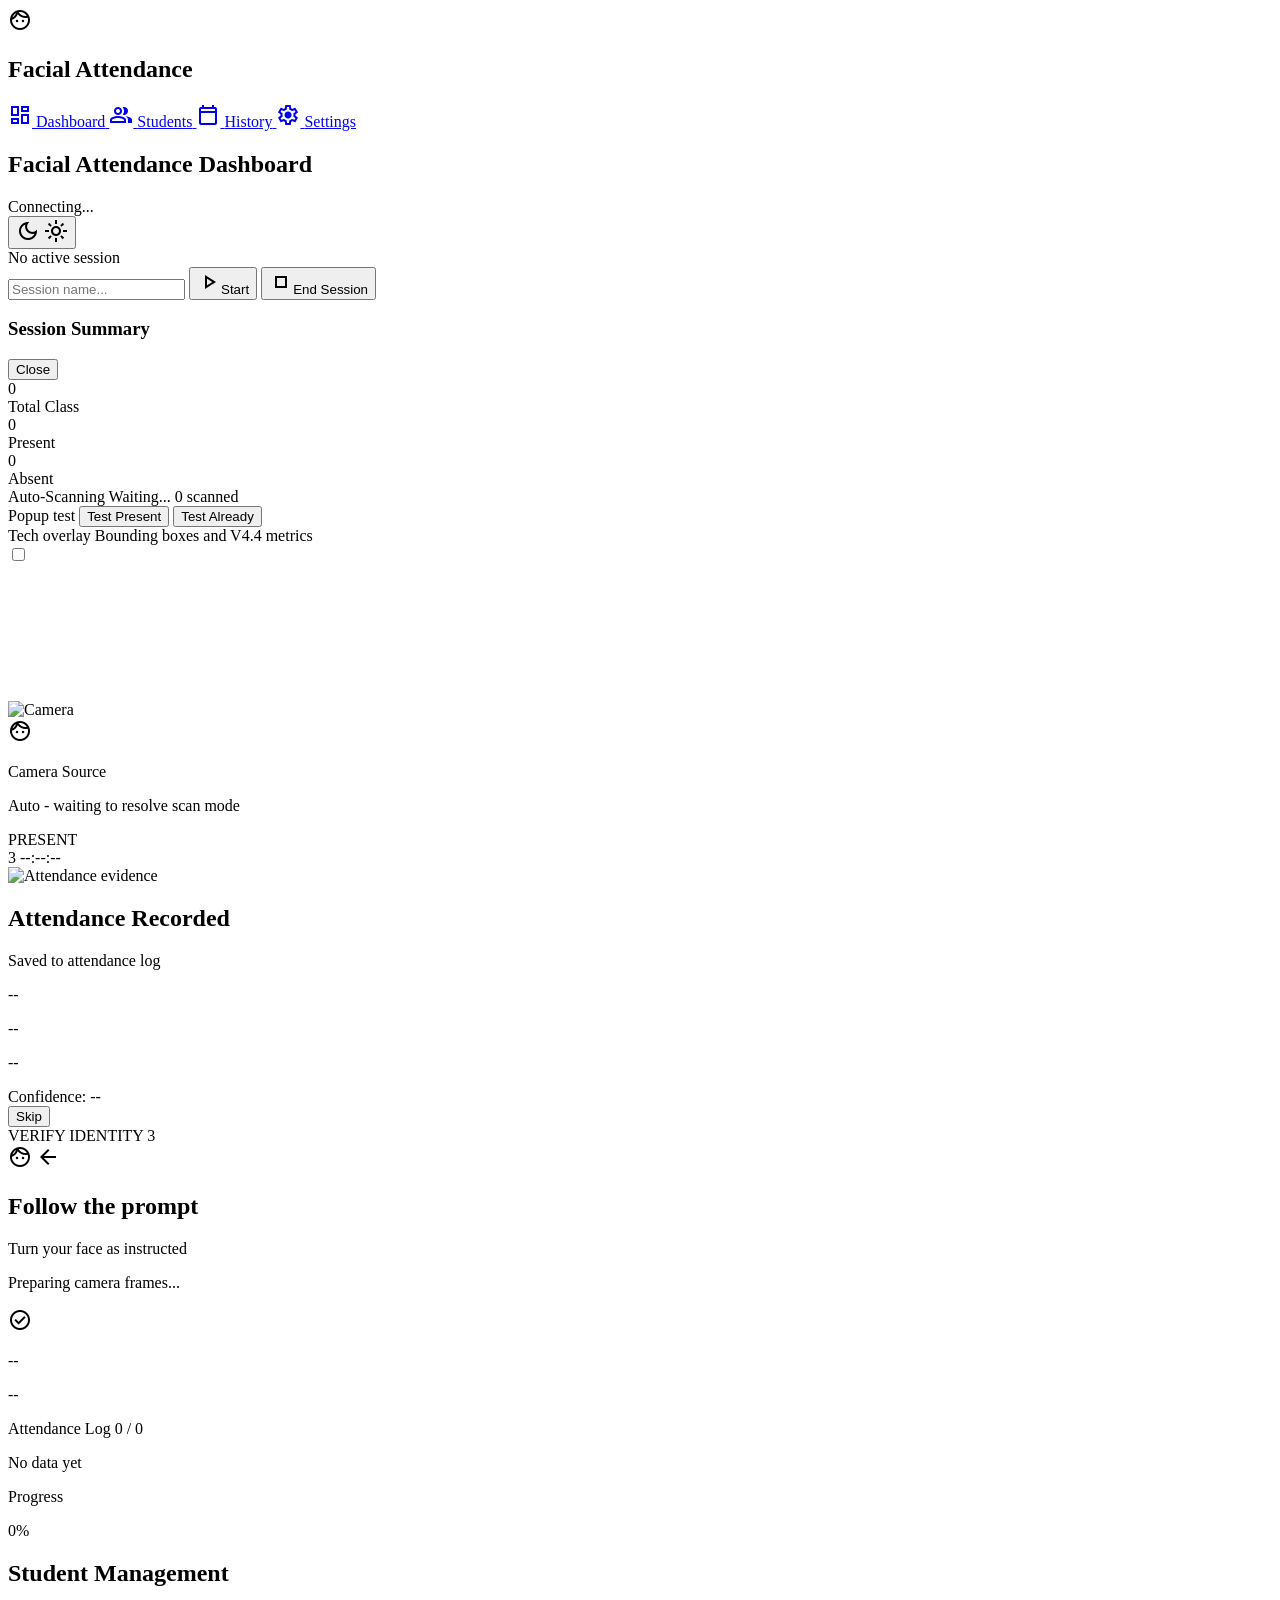
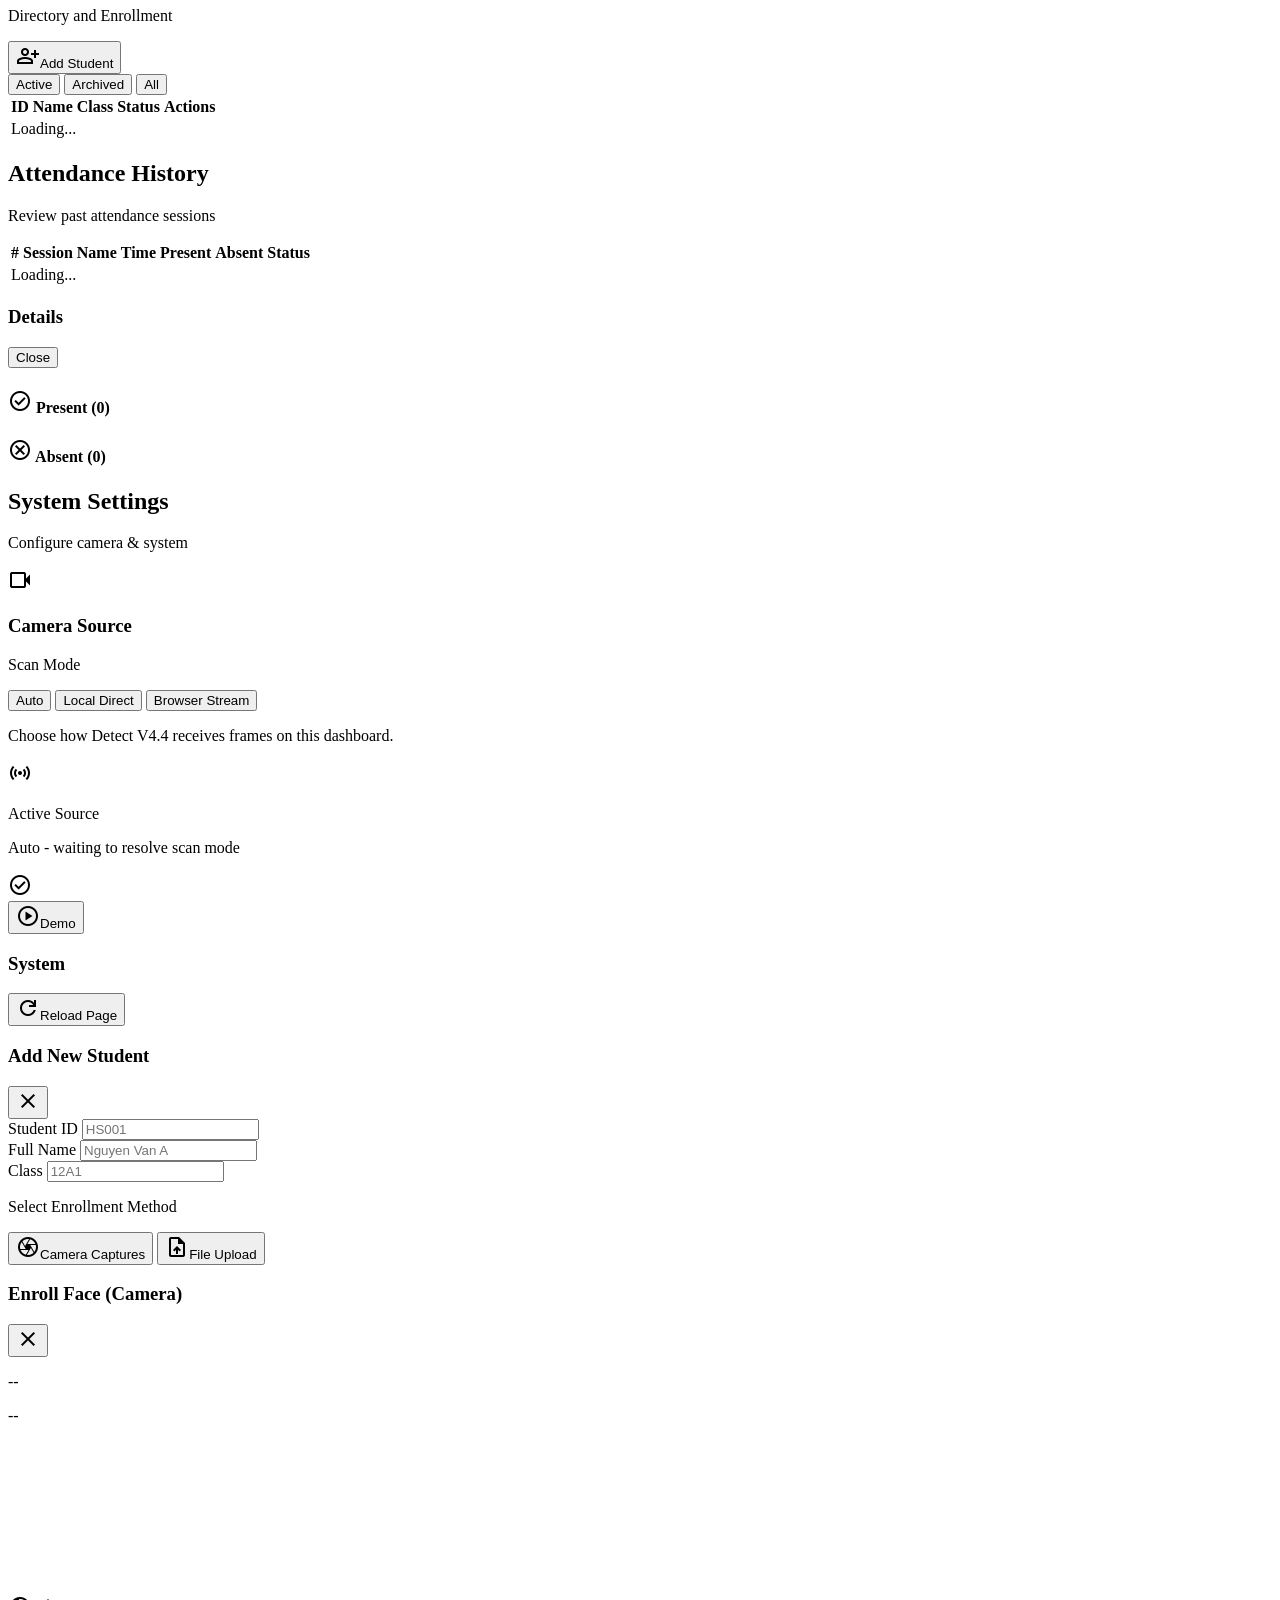
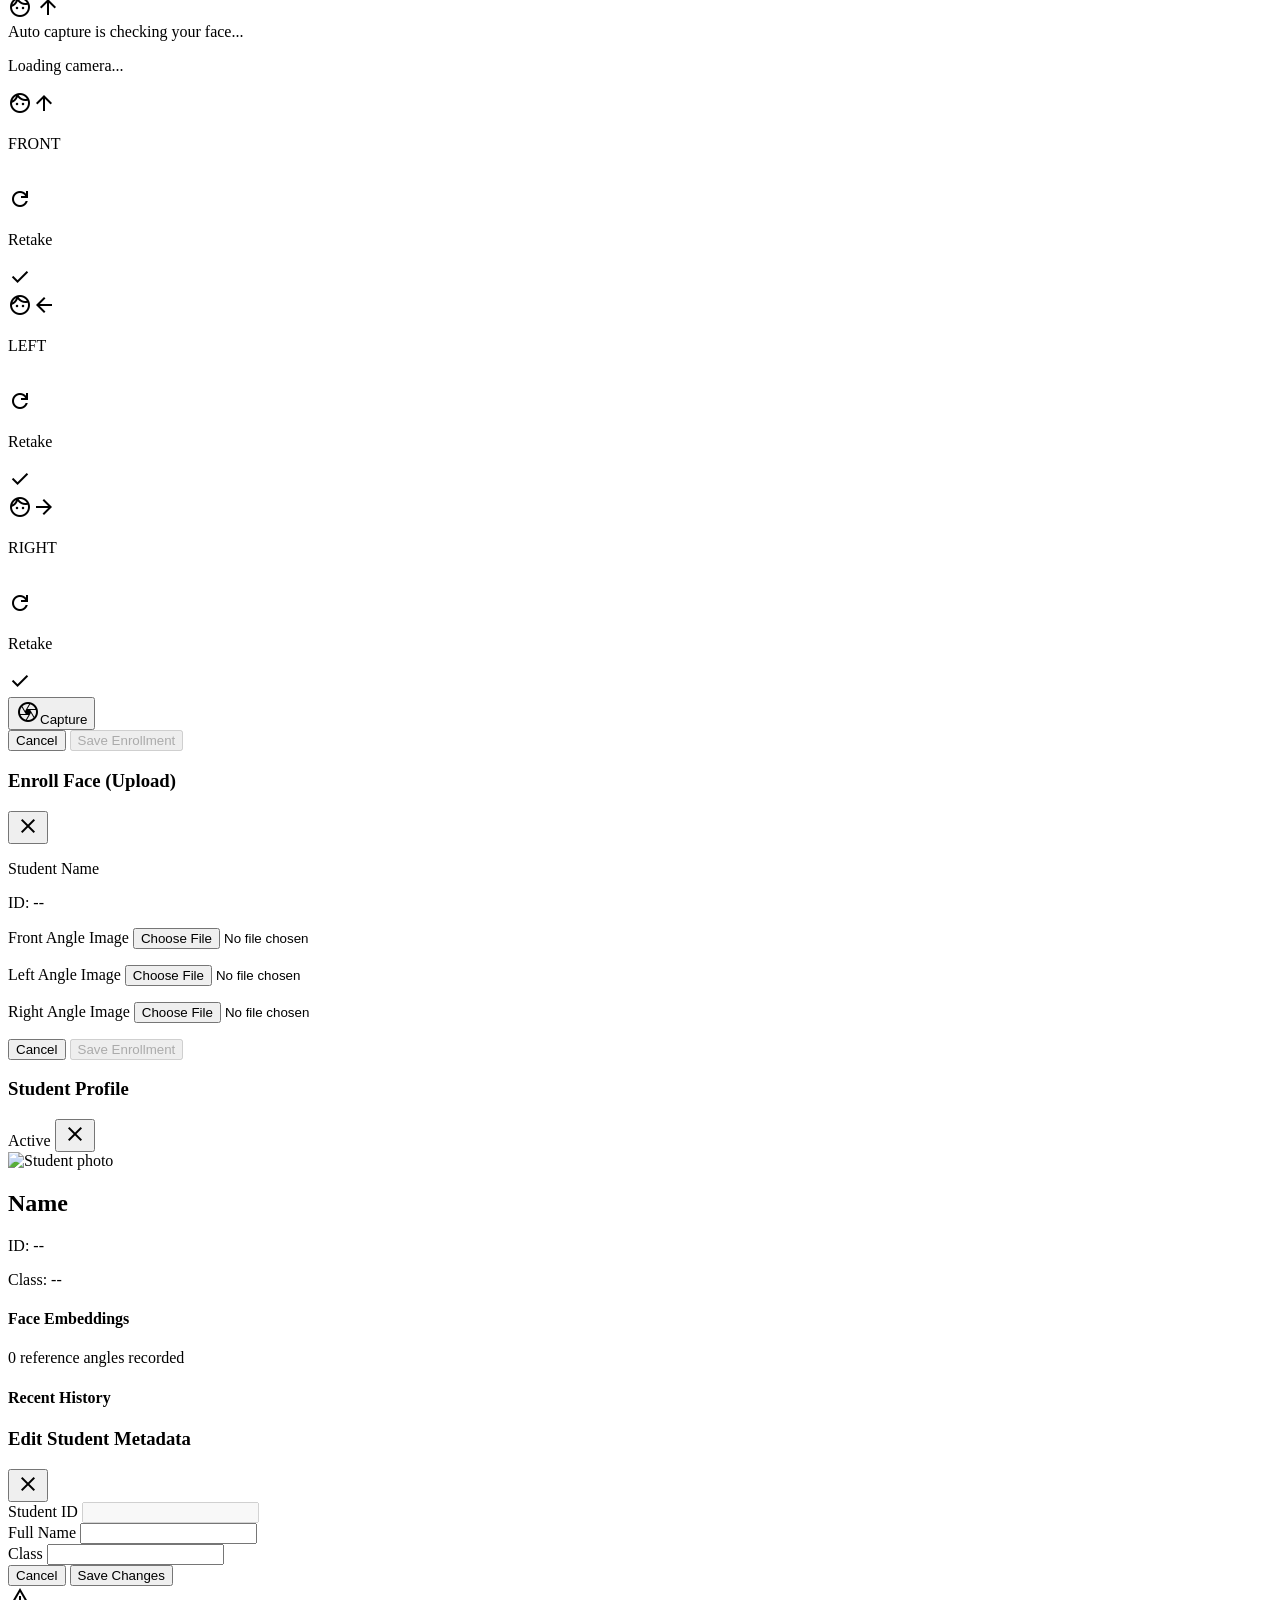
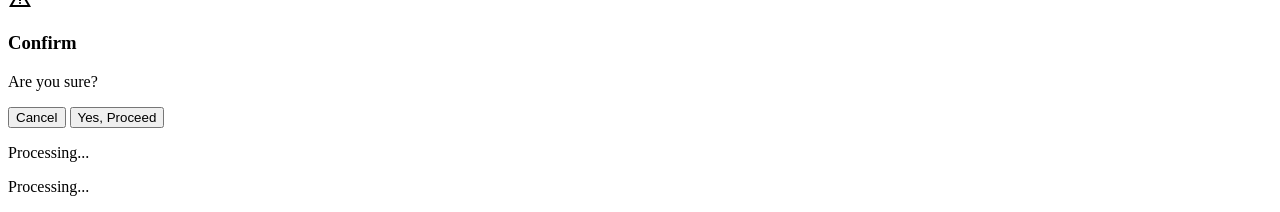
==== commit 55e4534f: "update: runtime_v4, test_detect_v4, web UI updates" ====
--- a/web/index.html
+++ b/web/index.html
@@ -117,12 +117,25 @@
                         <button class="btn-secondary btn-compact" onclick="testAttendanceSuccessOverlay('already')">Test
                             Already</button>
                     </div>
+                    <div class="tech-overlay-bar">
+                        <div>
+                            <span class="tech-overlay-label">Tech overlay</span>
+                            <span class="tech-overlay-note">Bounding boxes and V4.4 metrics</span>
+                        </div>
+                        <label class="tech-overlay-switch" for="scan-debug-toggle">
+                            <input id="scan-debug-toggle" type="checkbox" aria-label="Toggle Detect V4.4 overlay">
+                            <span class="tech-overlay-track">
+                                <span class="tech-overlay-thumb"></span>
+                            </span>
+                        </label>
+                    </div>
 
                     <div class="viewfinder">
                         <img id="camera-feed" data-src="/api/live/stream" alt="Camera" crossorigin="anonymous"
                             class="is-hidden">
                         <video id="browser-cam" class="browser-cam-video" autoplay playsinline muted></video>
                         <video id="demo-video" class="demo-video" src="/static/demo.mp4" loop muted playsinline></video>
+                        <canvas id="scan-debug-overlay" class="scan-debug-overlay" aria-hidden="true"></canvas>
                         <div class="viewfinder-brackets"></div>
                         <div class="viewfinder-hud">
                             <div class="hud-row">
@@ -135,6 +148,7 @@
                                 </div>
                             </div>
                         </div>
+                        <div id="scan-debug-panel" class="scan-debug-panel" aria-live="polite"></div>
                         <div class="attendance-success-overlay hidden-initial" id="attendance-success-overlay"
                             aria-live="polite">
                             <div class="attendance-success-backdrop"></div>
@@ -342,7 +356,7 @@
                                 <button class="view-tab" type="button" data-scan-mode="local_direct" onclick="setScanMode('local_direct')">Local Direct</button>
                                 <button class="view-tab" type="button" data-scan-mode="browser_ws" onclick="setScanMode('browser_ws')">Browser Stream</button>
                             </div>
-                            <p class="scan-mode-note" id="scan-mode-note">Choose how Detect V3 receives frames on this dashboard.</p>
+                            <p class="scan-mode-note" id="scan-mode-note">Choose how Detect V4.4 receives frames on this dashboard.</p>
                         </div>
                         <div class="source-info" id="source-info-card">
                             <div class="source-info-row">
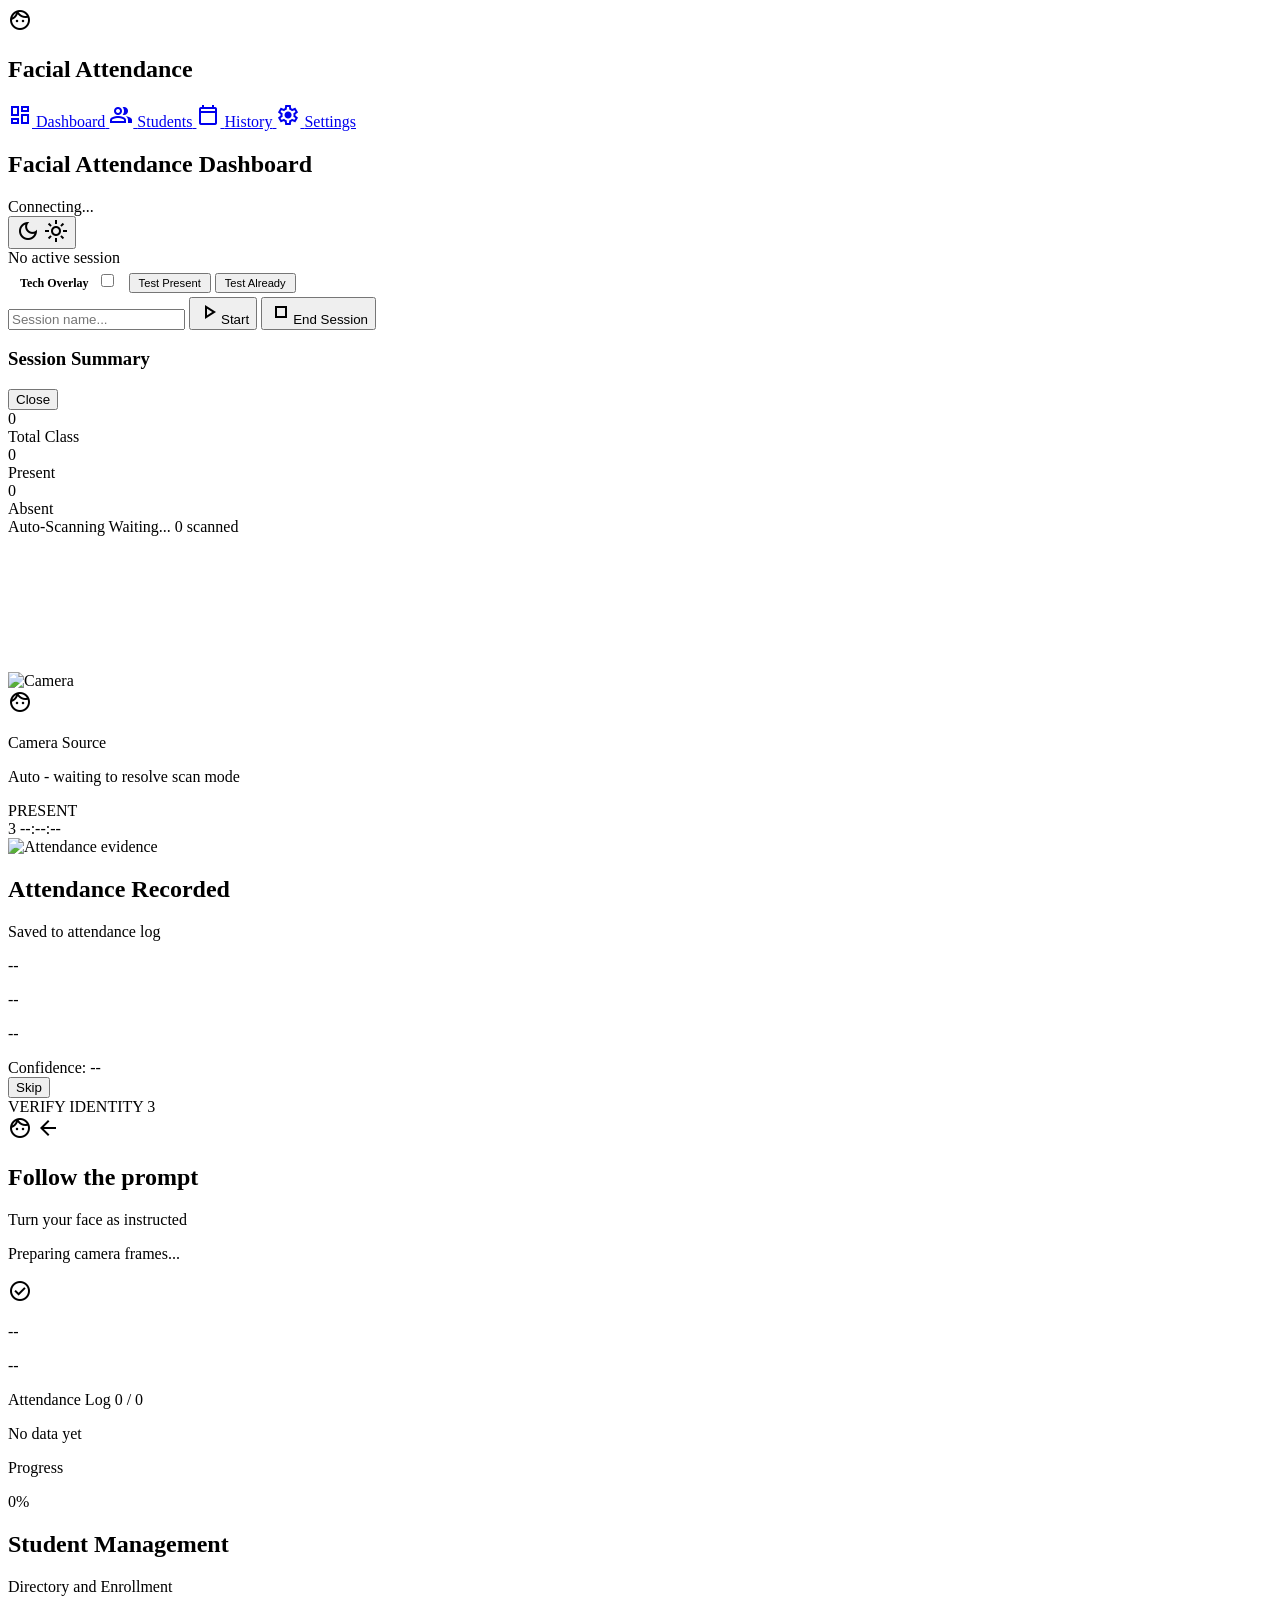
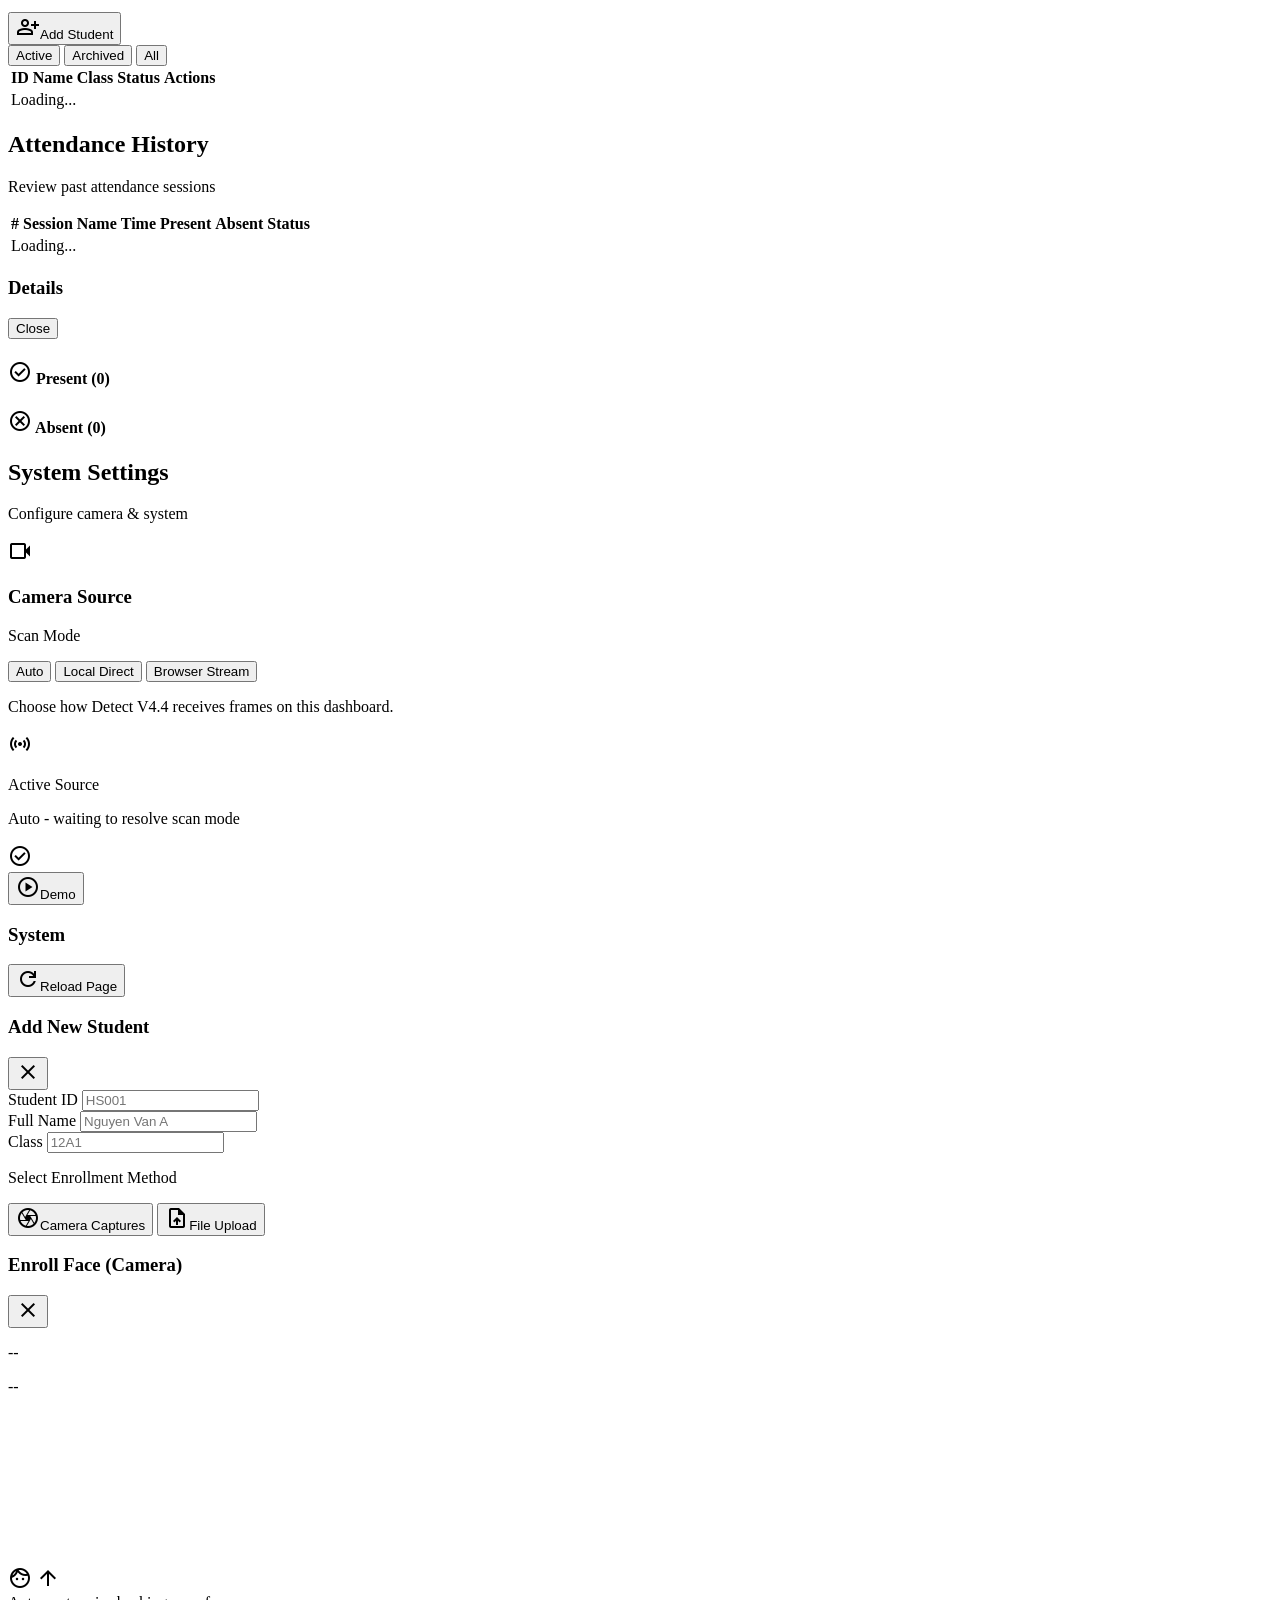
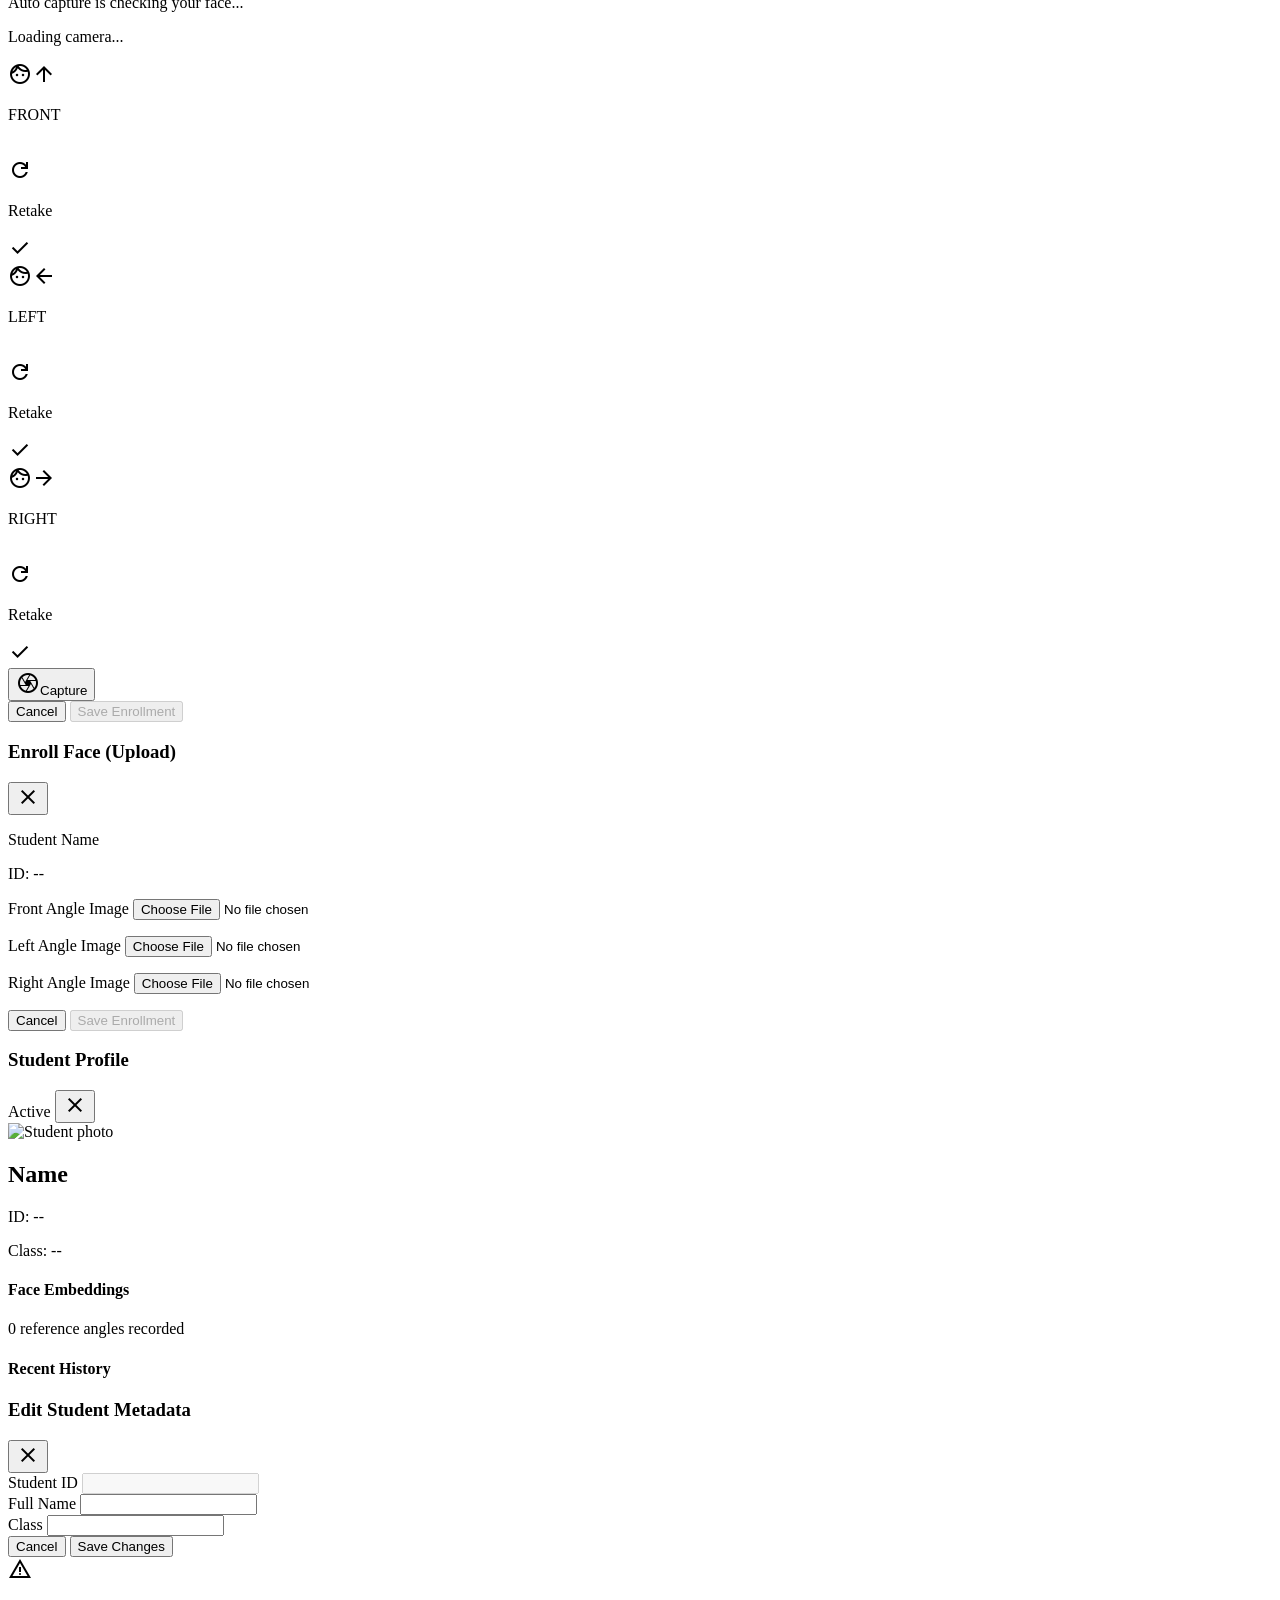
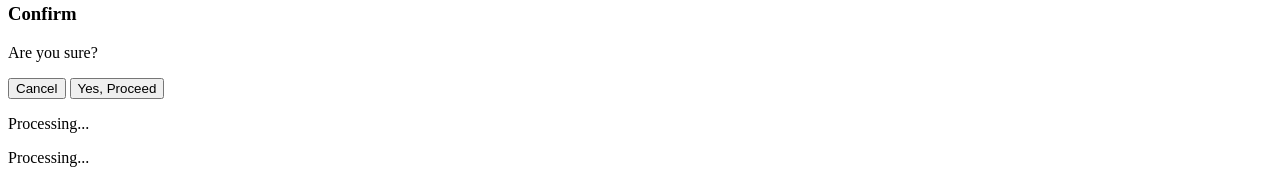
==== commit 33b3d7ac: "ui: refactor dashboard layout, move tech overlay and test buttons to top bar" ====
--- a/web/index.html
+++ b/web/index.html
@@ -65,9 +65,22 @@
         <!-- ═══ TAB: DASHBOARD ═══ -->
         <section class="tab-content active" id="tab-attendance">
             <div class="flex-row justify-between mb-4">
-                <div class="flex-row" id="session-info">
-                    <span class="dot off"></span>
-                    <span class="session-text">No active session</span>
+                <div class="flex-row gap-lg">
+                    <div class="flex-row" id="session-info" style="min-width: 140px;">
+                        <span class="dot off"></span>
+                        <span class="session-text">No active session</span>
+                    </div>
+                    <div class="flex-row gap-sm" style="border: 1px solid var(--outline-variant); border-radius: var(--radius-md); padding: 4px 12px; background: var(--surface-container-low);">
+                        <span style="font-size: 0.75rem; font-weight: 600; color: var(--on-surface-variant); margin-right: 4px;">Tech Overlay</span>
+                        <label class="tech-overlay-switch" for="scan-debug-toggle" style="margin-right: 8px;">
+                            <input id="scan-debug-toggle" type="checkbox" aria-label="Toggle Detect V4.4 overlay">
+                            <span class="tech-overlay-track">
+                                <span class="tech-overlay-thumb"></span>
+                            </span>
+                        </label>
+                        <button class="btn-secondary" style="padding: 2px 8px; font-size: 0.7rem;" onclick="testAttendanceSuccessOverlay('present')">Test Present</button>
+                        <button class="btn-secondary" style="padding: 2px 8px; font-size: 0.7rem;" onclick="testAttendanceSuccessOverlay('already')">Test Already</button>
+                    </div>
                 </div>
                 <div class="flex-row">
                     <input type="text" id="session-name" placeholder="Session name..." class="form-input session-input">
@@ -110,25 +123,7 @@
                         <span class="autoscan-status-text" id="autoscan-status">Waiting...</span>
                         <span class="autoscan-count-text" id="autoscan-count">0 scanned</span>
                     </div>
-                    <div class="popup-test-bar">
-                        <span class="popup-test-label">Popup test</span>
-                        <button class="btn-secondary btn-compact" onclick="testAttendanceSuccessOverlay('present')">Test
-                            Present</button>
-                        <button class="btn-secondary btn-compact" onclick="testAttendanceSuccessOverlay('already')">Test
-                            Already</button>
-                    </div>
-                    <div class="tech-overlay-bar">
-                        <div>
-                            <span class="tech-overlay-label">Tech overlay</span>
-                            <span class="tech-overlay-note">Bounding boxes and V4.4 metrics</span>
-                        </div>
-                        <label class="tech-overlay-switch" for="scan-debug-toggle">
-                            <input id="scan-debug-toggle" type="checkbox" aria-label="Toggle Detect V4.4 overlay">
-                            <span class="tech-overlay-track">
-                                <span class="tech-overlay-thumb"></span>
-                            </span>
-                        </label>
-                    </div>
+                    <!-- Tech overlay and popup test moved to top bar -->
 
                     <div class="viewfinder">
                         <img id="camera-feed" data-src="/api/live/stream" alt="Camera" crossorigin="anonymous"
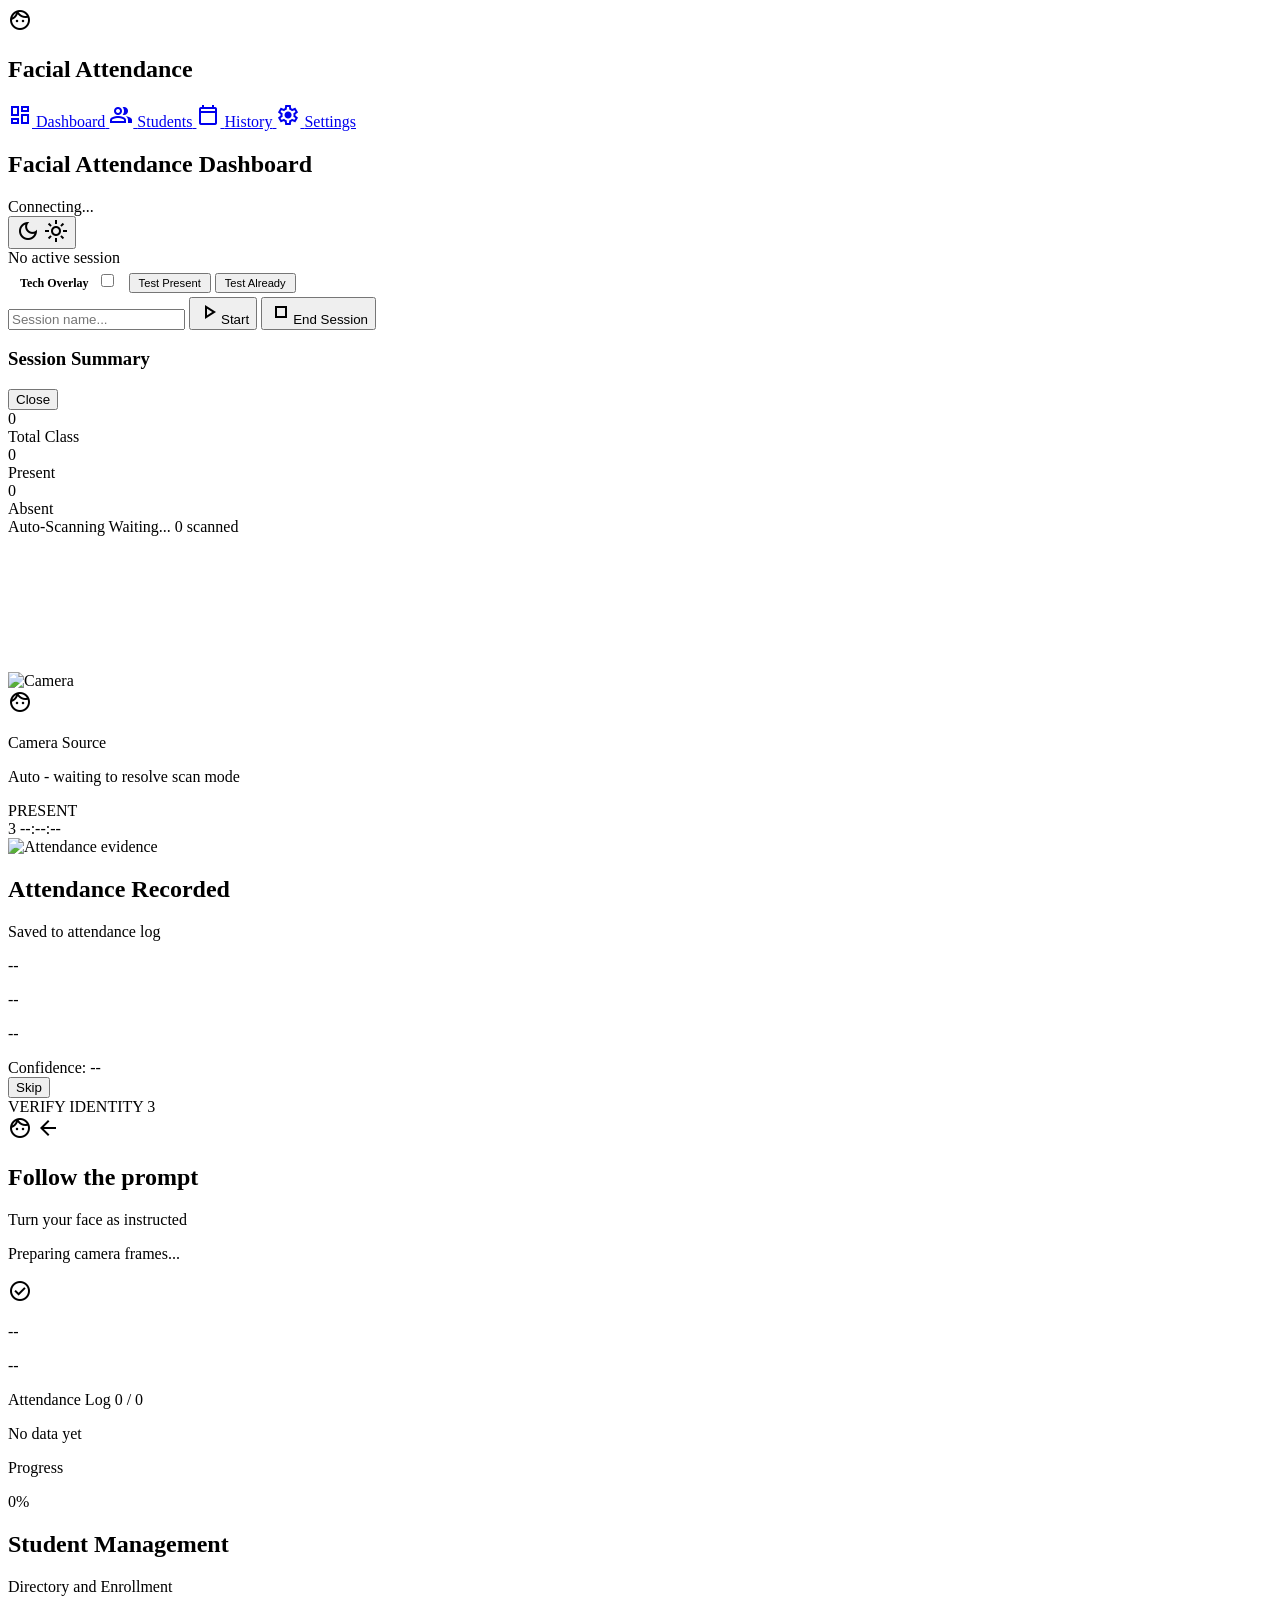
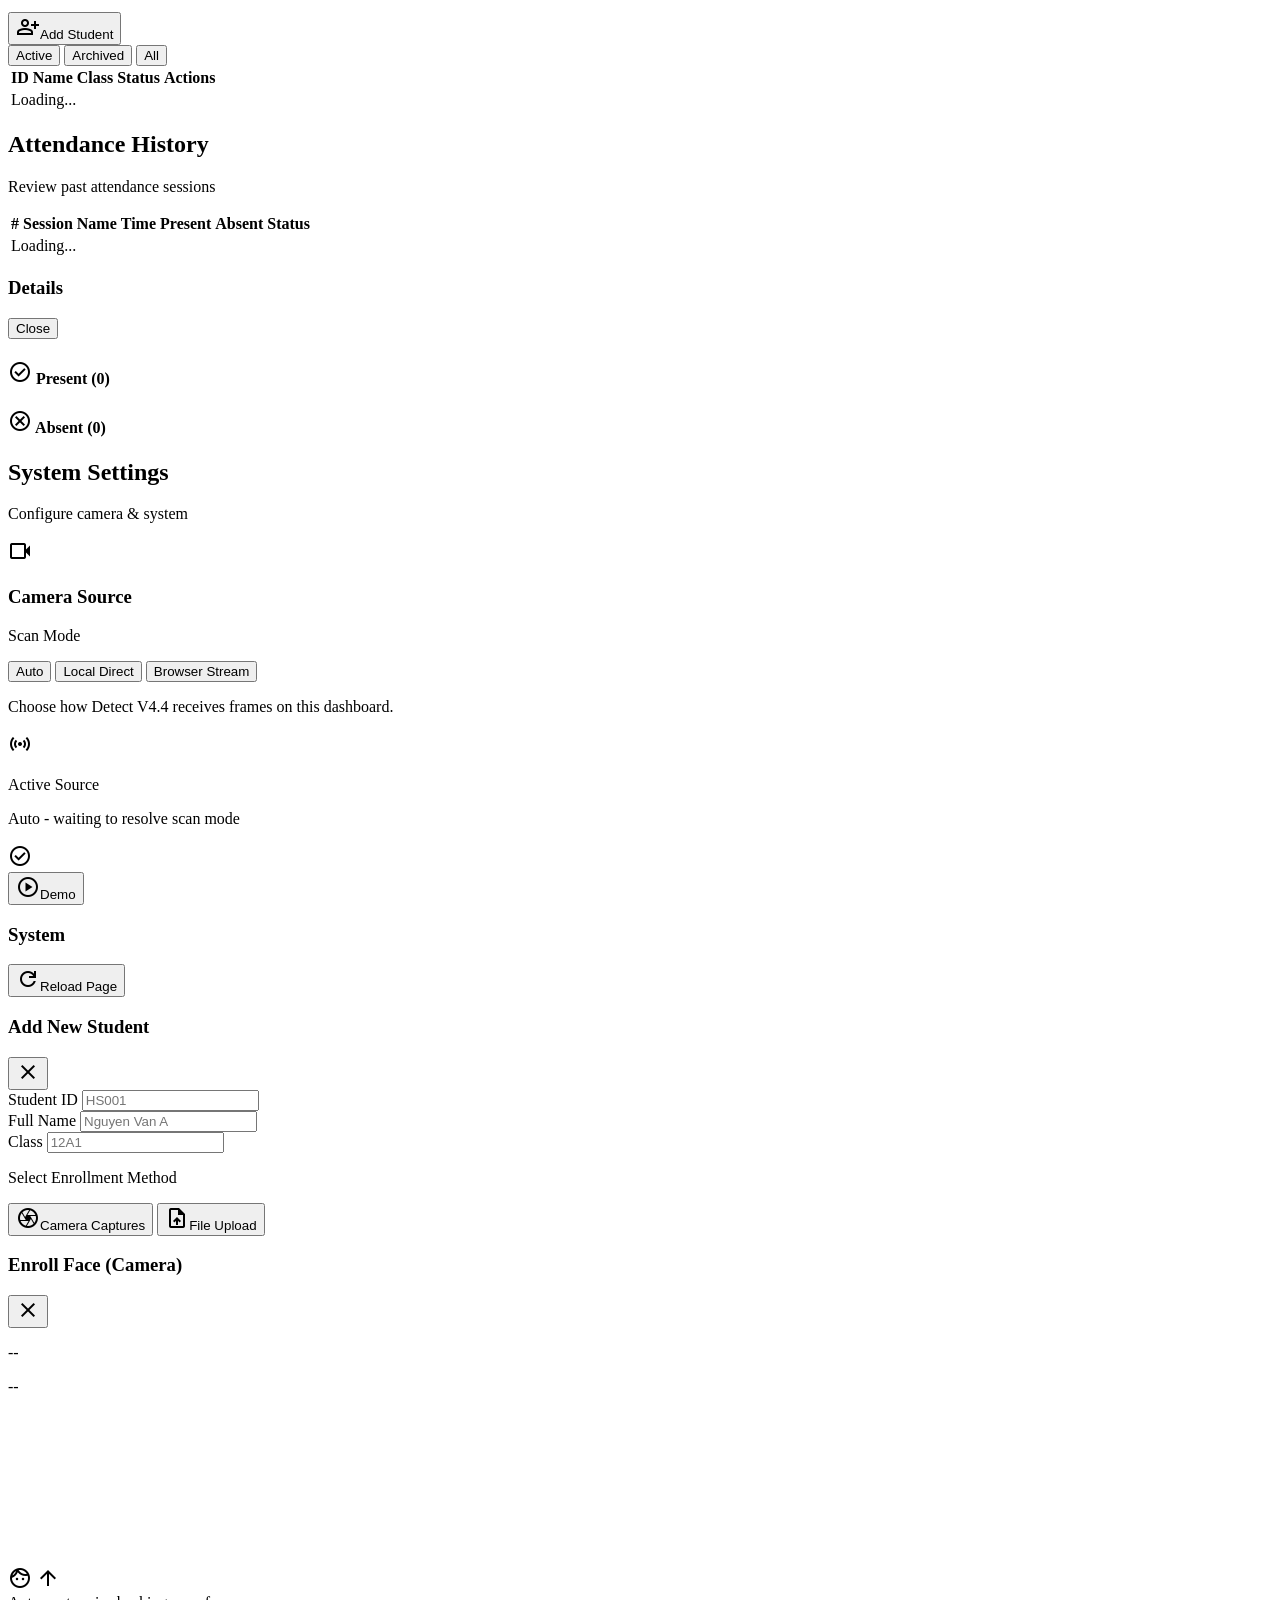
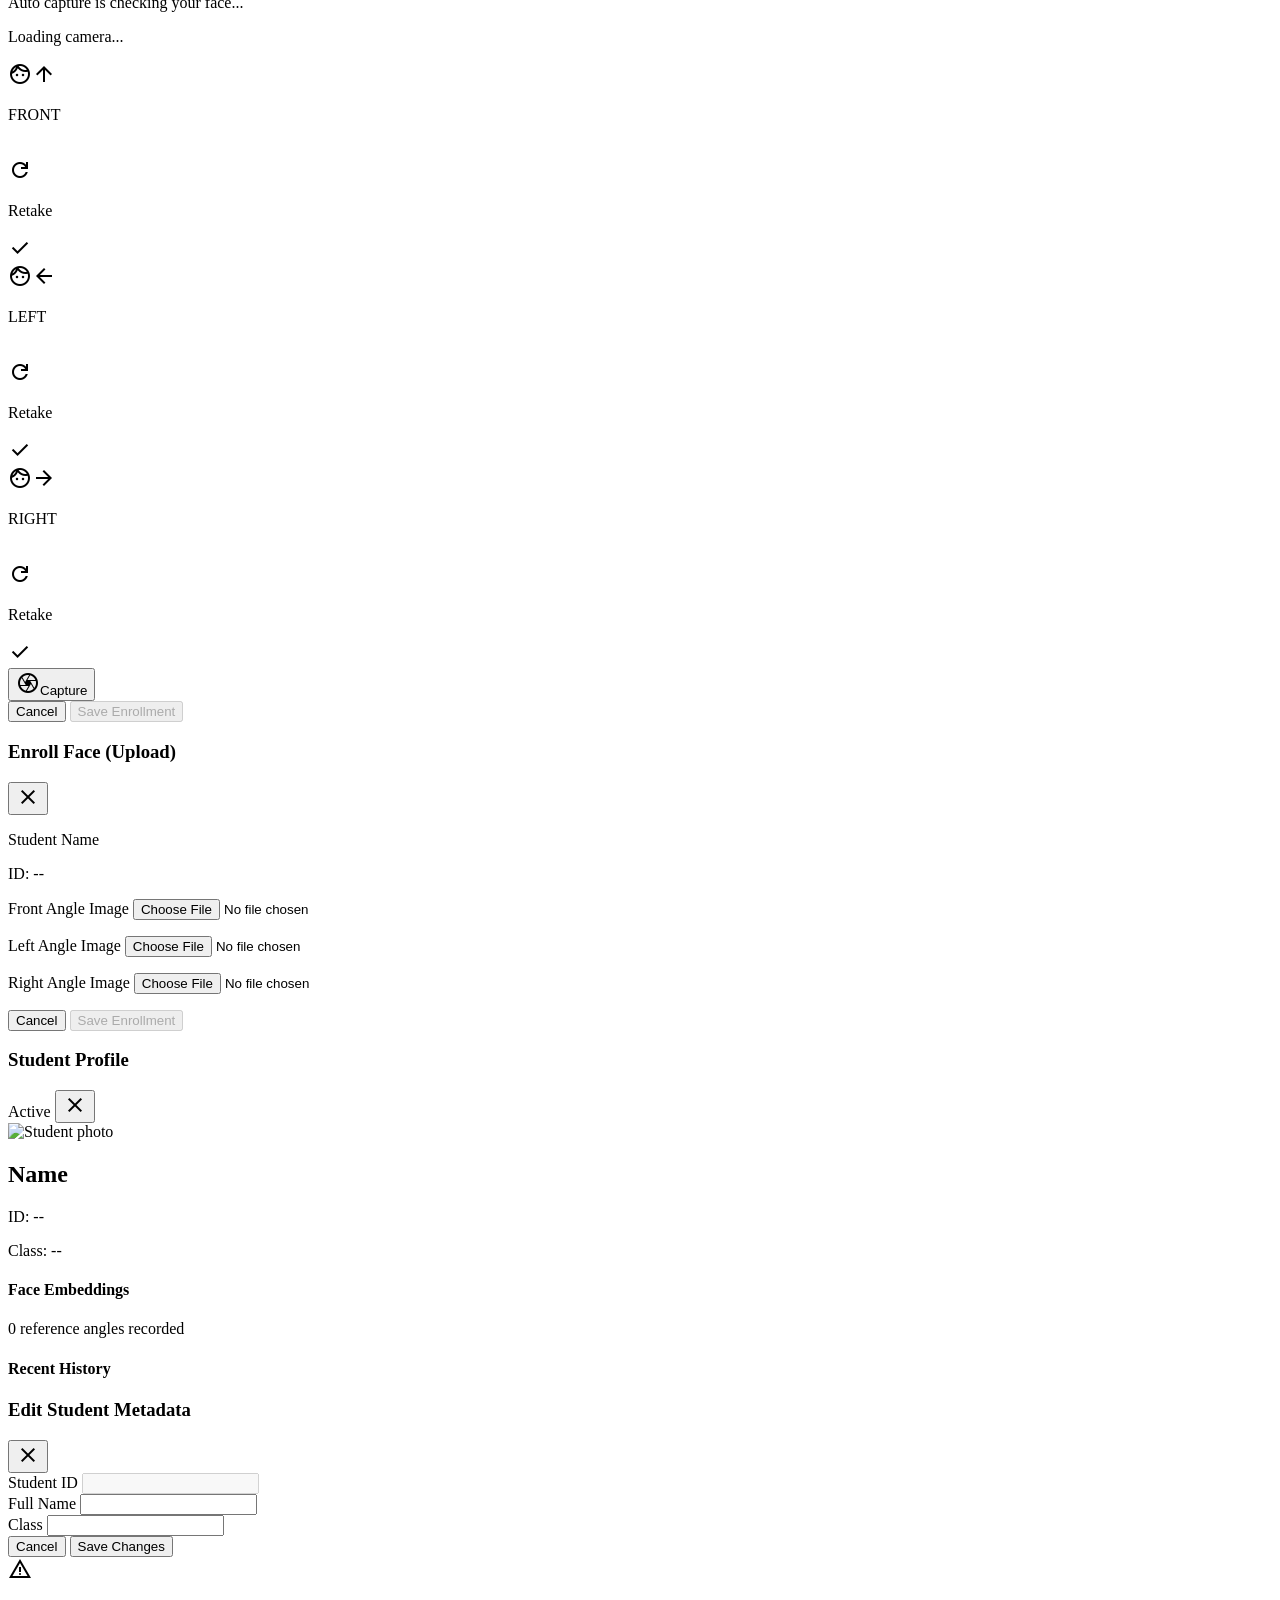
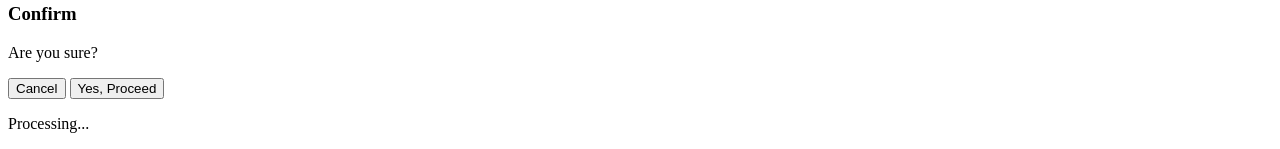
==== commit 8084ef05: "chore: repo hygiene pass - expand .gitignore: add .env.*, certs/keys, *.sqlite*, coverage, tmp/temp " ====
--- a/web/index.html
+++ b/web/index.html
@@ -633,13 +633,3 @@
 </body>
 
 </html>
-<!-- ═══ LOADING ═══ -->
-<div class="loading-overlay" id="loading">
-    <div class="loading-spinner"></div>
-    <p class="loading-text" id="loading-text">Processing...</p>
-</div>
-
-<script type="module" src="/static/js/main.js"></script>
-</body>
-
-</html>
